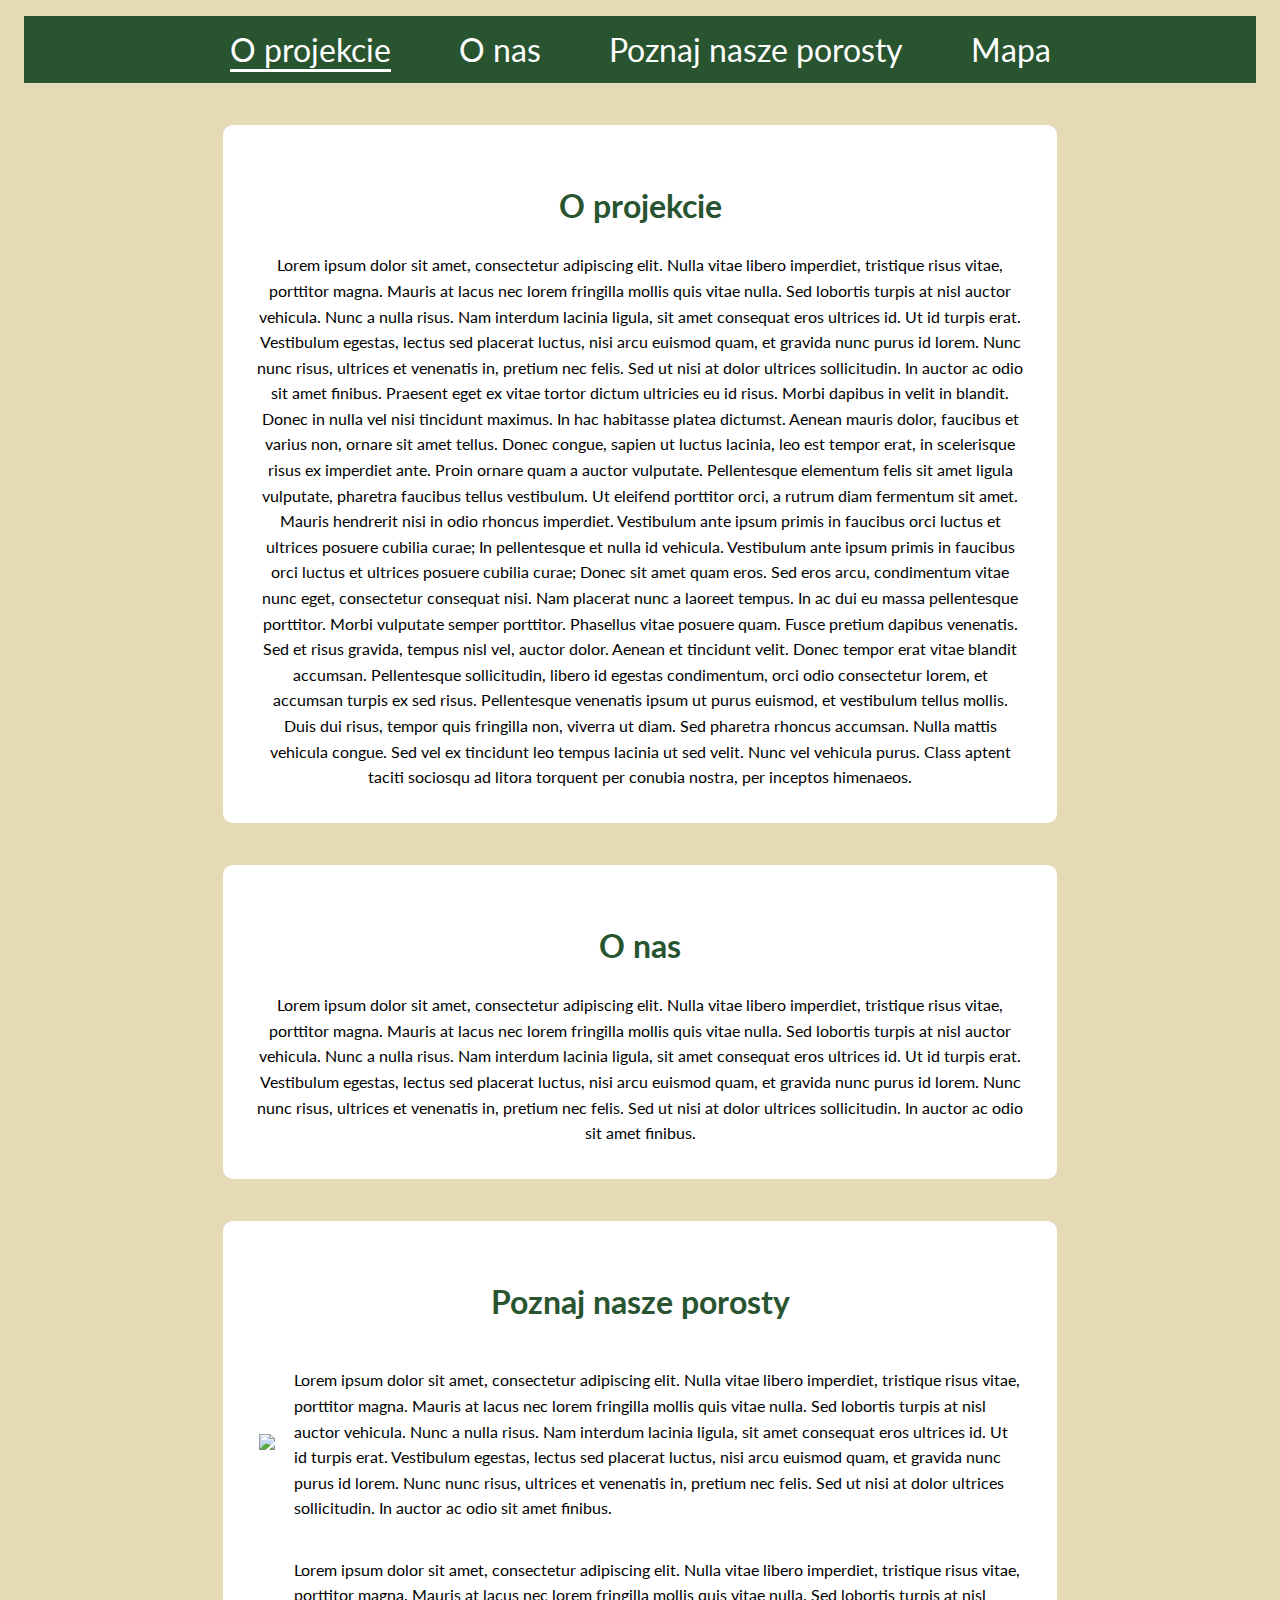
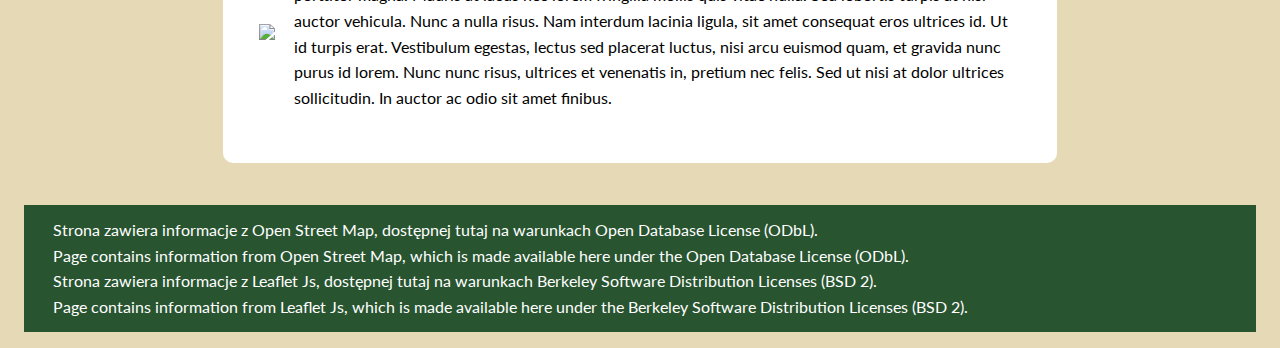
==== Main.html @ b63e8b8b "Merge pull request #4 from pawelelel/mossesToLichens" ====
﻿<!DOCTYPE html>

<html lang="pl" xmlns="http://www.w3.org/1999/xhtml">
<head>
    <meta charset="utf-8" />
    <title>Projekt o porostach</title>
    <link type="text/css" rel="stylesheet" href="Main.css" />
</head>
<body id="html">

<header>
    <a id="projectLink" class="selected" href="#projectTile">O projekcie</a>
    <a id="usLink" href="#usTile">O nas</a>
    <a id="lichensLink" href="#lichensTile">Poznaj nasze porosty</a>
    <a href="Map.html" target="_blank">Mapa</a>
</header>

<button onclick="goToTop()" id="topBtn">^</button>

<div id="content">
    <article>
        <div class="tile" id="projectTile">
            <h1 id="Project">O projekcie</h1>
            Lorem ipsum dolor sit amet, consectetur adipiscing elit. Nulla vitae libero imperdiet, tristique risus vitae, porttitor magna. Mauris at lacus nec lorem fringilla mollis quis vitae nulla. Sed lobortis turpis at nisl auctor vehicula. Nunc a nulla risus. Nam interdum lacinia ligula, sit amet consequat eros ultrices id. Ut id turpis erat. Vestibulum egestas, lectus sed placerat luctus, nisi arcu euismod quam, et gravida nunc purus id lorem. Nunc nunc risus, ultrices et venenatis in, pretium nec felis. Sed ut nisi at dolor ultrices sollicitudin. In auctor ac odio sit amet finibus.
            Praesent eget ex vitae tortor dictum ultricies eu id risus. Morbi dapibus in velit in blandit. Donec in nulla vel nisi tincidunt maximus. In hac habitasse platea dictumst. Aenean mauris dolor, faucibus et varius non, ornare sit amet tellus. Donec congue, sapien ut luctus lacinia, leo est tempor erat, in scelerisque risus ex imperdiet ante. Proin ornare quam a auctor vulputate. Pellentesque elementum felis sit amet ligula vulputate, pharetra faucibus tellus vestibulum. Ut eleifend porttitor orci, a rutrum diam fermentum sit amet. Mauris hendrerit nisi in odio rhoncus imperdiet. Vestibulum ante ipsum primis in faucibus orci luctus et ultrices posuere cubilia curae; In pellentesque et nulla id vehicula. Vestibulum ante ipsum primis in faucibus orci luctus et ultrices posuere cubilia curae; Donec sit amet quam eros. Sed eros arcu, condimentum vitae nunc eget, consectetur consequat nisi. Nam placerat nunc a laoreet tempus.
            In ac dui eu massa pellentesque porttitor. Morbi vulputate semper porttitor. Phasellus vitae posuere quam. Fusce pretium dapibus venenatis. Sed et risus gravida, tempus nisl vel, auctor dolor. Aenean et tincidunt velit. Donec tempor erat vitae blandit accumsan. Pellentesque sollicitudin, libero id egestas condimentum, orci odio consectetur lorem, et accumsan turpis ex sed risus. Pellentesque venenatis ipsum ut purus euismod, et vestibulum tellus mollis. Duis dui risus, tempor quis fringilla non, viverra ut diam. Sed pharetra rhoncus accumsan. Nulla mattis vehicula congue. Sed vel ex tincidunt leo tempus lacinia ut sed velit. Nunc vel vehicula purus. Class aptent taciti sociosqu ad litora torquent per conubia nostra, per inceptos himenaeos.
        </div>

        <div class="tile" id="usTile">
            <h1 id="Us">O nas</h1>
            Lorem ipsum dolor sit amet, consectetur adipiscing elit. Nulla vitae libero imperdiet, tristique risus vitae, porttitor magna. Mauris at lacus nec lorem fringilla mollis quis vitae nulla. Sed lobortis turpis at nisl auctor vehicula. Nunc a nulla risus. Nam interdum lacinia ligula, sit amet consequat eros ultrices id. Ut id turpis erat. Vestibulum egestas, lectus sed placerat luctus, nisi arcu euismod quam, et gravida nunc purus id lorem. Nunc nunc risus, ultrices et venenatis in, pretium nec felis. Sed ut nisi at dolor ultrices sollicitudin. In auctor ac odio sit amet finibus.
        </div>

        <div class="tile" id="lichensTile">

            <h1 id="Lichens">Poznaj nasze porosty</h1>

            <table>
                <tr>
                    <th><img src="ulo.jpg" /></th>
                    <th>
                        <p class="description">
                            Lorem ipsum dolor sit amet, consectetur adipiscing elit. Nulla vitae libero imperdiet, tristique risus vitae, porttitor magna. Mauris at lacus nec lorem fringilla mollis quis vitae nulla. Sed lobortis turpis at nisl auctor vehicula. Nunc a nulla risus. Nam interdum lacinia ligula, sit amet consequat eros ultrices id. Ut id turpis erat. Vestibulum egestas, lectus sed placerat luctus, nisi arcu euismod quam, et gravida nunc purus id lorem. Nunc nunc risus, ultrices et venenatis in, pretium nec felis. Sed ut nisi at dolor ultrices sollicitudin. In auctor ac odio sit amet finibus.
                        </p>
                    </th>
                </tr>
                <tr>
                    <th><img src="stadion.jpg" /></th>
                    <th>
                        <p class="description">
                            Lorem ipsum dolor sit amet, consectetur adipiscing elit. Nulla vitae libero imperdiet, tristique risus vitae, porttitor magna. Mauris at lacus nec lorem fringilla mollis quis vitae nulla. Sed lobortis turpis at nisl auctor vehicula. Nunc a nulla risus. Nam interdum lacinia ligula, sit amet consequat eros ultrices id. Ut id turpis erat. Vestibulum egestas, lectus sed placerat luctus, nisi arcu euismod quam, et gravida nunc purus id lorem. Nunc nunc risus, ultrices et venenatis in, pretium nec felis. Sed ut nisi at dolor ultrices sollicitudin. In auctor ac odio sit amet finibus.
                        </p>
                    </th>
                </tr>
            </table>
        </div>
    </article>
</div>

<footer>
    <a href="https://opendatacommons.org/licenses/odbl/1-0/" target="_blank">Strona zawiera informacje z Open Street Map, dostępnej tutaj na warunkach Open Database License (ODbL).</a><br />
    <a href="https://opendatacommons.org/licenses/odbl/1-0/" target="_blank">Page contains information from Open Street Map, which is made available here under the Open Database License (ODbL).</a><br />
    <a href="https://github.com/Leaflet/Leaflet" target="_blank">Strona zawiera informacje z Leaflet Js, dostępnej tutaj na warunkach Berkeley Software Distribution Licenses (BSD 2).</a><br />
    <a href="https://github.com/Leaflet/Leaflet" target="_blank">Page contains information from Leaflet Js, which is made available here under the Berkeley Software Distribution Licenses (BSD 2).</a>
</footer>

<script src="Main.js"></script>
</body>
</html>
---- Main.css ----
﻿@import url('https://fonts.googleapis.com/css?family=Lato&display=swap');

html, body
{
	font-family: 'Lato';
	background: rgb(229, 217, 182);
	scroll-behavior: smooth;
	line-height: 1.6;
}

header
{
	position: sticky;
	top: 10px;
	background: rgb(40, 84, 48);
	text-align: center;
	padding: 0.5em;
	margin: 1em;
	z-index: 100;
}

a {
	color: white;
	text-decoration: none;
	font-size: 2em;
	margin: 1em;
}

a:hover
{
	color: gainsboro;
}

article {
	margin-top: 5%;
}

h1
{
	color: rgb(40, 84, 48);
	font-size: 2em
}

footer
{
	background-color: rgb(40, 84, 48);
	color: white;
	padding: 1%;
	margin: 1em;
}

footer > a
{
	font-size: 1em;
}

#content {
	padding-left: 17%;
	padding-right: 17%;
}

img {
	width: 100%;
}

.description {
	text-align: left;
	margin-left: 15px;
	font-weight: normal;
}

.tile
{
	text-align: center;
	background: white;
	padding: 4%;
	margin-bottom: 5%;
	border-radius: 10px;
}

.selected {
	border-bottom-style: solid;
}

.anim
{
	animation-name: show;
	animation-duration: 3s;
}

#topBtn
{
	display: none;
	position: fixed;
	bottom: 30px;
	right: 30px;
	background-color: rgb(40, 84, 48);
	padding: 10px 20px 10px 20px;
	text-align: center;
	color: white;
	cursor: pointer;
	border-radius: 10px;
	font-size: 2em;
	border: 1px solid rgb(229, 217, 182);
}

#topBtn:hover
{
	color: gainsboro;
}
/*

@keyframes show
{
	from
	{
		opacity: 0;
	}

	to
	{
		opacity: 1;
	}
}

@keyframes hide
{
	from
	{
		opacity: 1;
	}

	to
	{
		opacity: 0;
	}
}
*/
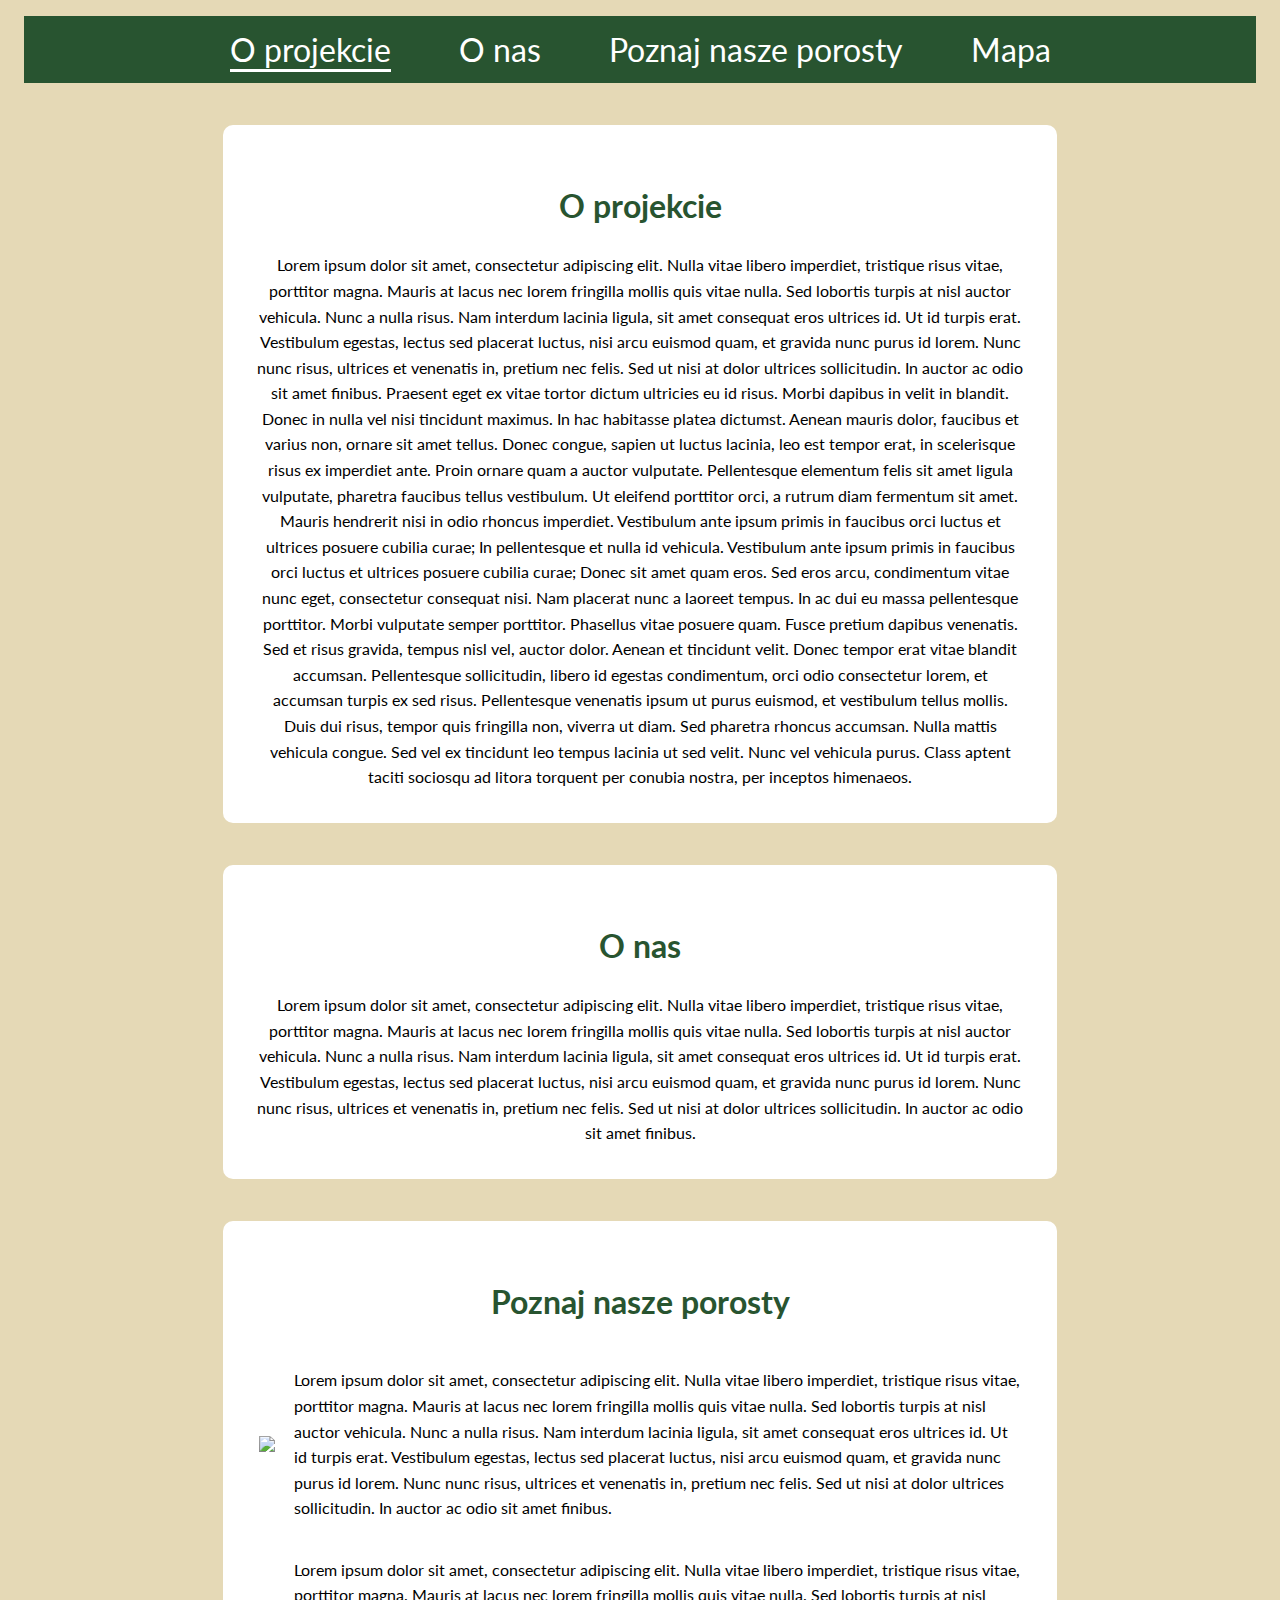
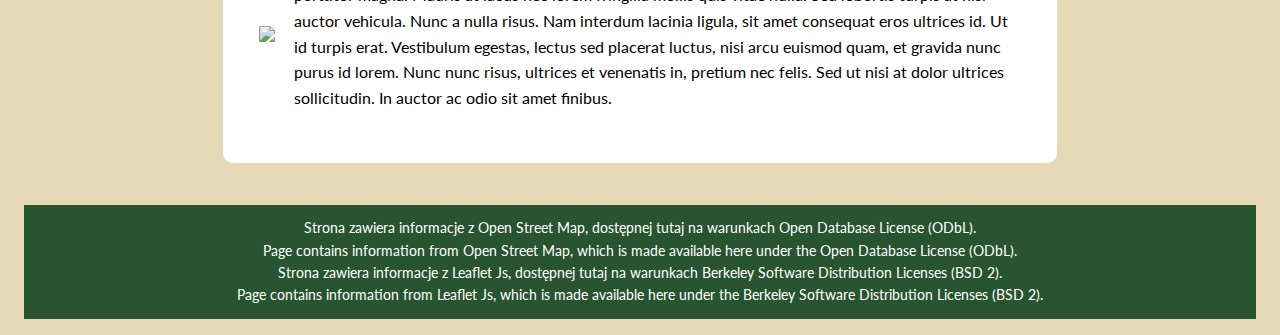
==== commit 1f76b1f5: "Day 3 compleated" ====
--- a/Main.html
+++ b/Main.html
@@ -35,7 +35,27 @@
 
             <h1 id="Lichens">Poznaj nasze porosty</h1>
 
-            <table>
+            <!--
+        <div style="background-color: cadetblue; height: 50%">
+            <div style="float: left; width: 50%; display: inline">
+                <img style="width: 100% " src="ulo.jpg" />
+            </div>
+            <div style="width: 50%; display: inline">
+                <div style="width: 100%" class="description">Lorem ipsum dolor sit amet, consectetur adipiscing elit. Nulla vitae libero imperdiet, tristique risus vitae, porttitor magna. Mauris at lacus nec lorem fringilla mollis quis vitae nulla. Sed lobortis turpis at nisl auctor vehicula. Nunc a nulla risus. Nam interdum lacinia ligula, sit amet consequat eros ultrices id. Ut id turpis erat. Vestibulum egestas, lectus sed placerat luctus, nisi arcu euismod quam, et gravida nunc purus id lorem. Nunc nunc risus, ultrices et venenatis in, pretium nec felis. Sed ut nisi at dolor ultrices sollicitudin. In auctor ac odio sit amet finibus.</div>
+            </div>
+        </div>
+
+        <div style="background-color: greenyellow;">
+            <div style="float: left; width: 50%; display: inline">
+                <div style="width: 100%" class="description">Lorem ipsum dolor sit amet, consectetur adipiscing elit. Nulla vitae libero imperdiet, tristique risus vitae, porttitor magna. Mauris at lacus nec lorem fringilla mollis quis vitae nulla. Sed lobortis turpis at nisl auctor vehicula. Nunc a nulla risus. Nam interdum lacinia ligula, sit amet consequat eros ultrices id. Ut id turpis erat. Vestibulum egestas, lectus sed placerat luctus, nisi arcu euismod quam, et gravida nunc purus id lorem. Nunc nunc risus, ultrices et venenatis in, pretium nec felis. Sed ut nisi at dolor ultrices sollicitudin. In auctor ac odio sit amet finibus.</div>
+            </div>
+            <div style="width: 50%; display: inline">
+                <div style="width: 100%" class="description">Lorem ipsum dolor sit amet, consectetur adipiscing elit. Nulla vitae libero imperdiet, tristique risus vitae, porttitor magna. Mauris at lacus nec lorem fringilla mollis quis vitae nulla. Sed lobortis turpis at nisl auctor vehicula. Nunc a nulla risus. Nam interdum lacinia ligula, sit amet consequat eros ultrices id. Ut id turpis erat. Vestibulum egestas, lectus sed placerat luctus, nisi arcu euismod quam, et gravida nunc purus id lorem. Nunc nunc risus, ultrices et venenatis in, pretium nec felis. Sed ut nisi at dolor ultrices sollicitudin. In auctor ac odio sit amet finibus.</div>
+            </div>
+        </div>
+    -->
+
+            <table id="tableBig">
                 <tr>
                     <th><img src="ulo.jpg" /></th>
                     <th>
@@ -53,17 +73,42 @@
                     </th>
                 </tr>
             </table>
+
+            <table style="display: none" id="tableSmall">
+                <tr>
+                    <th>
+                        <img src="ulo.jpg" />
+                    </th>
+                </tr>
+                <tr>
+                    <th>
+                        <p class="description">
+                            Lorem ipsum dolor sit amet, consectetur adipiscing elit. Nulla vitae libero imperdiet, tristique risus vitae, porttitor magna. Mauris at lacus nec lorem fringilla mollis quis vitae nulla. Sed lobortis turpis at nisl auctor vehicula. Nunc a nulla risus. Nam interdum lacinia ligula, sit amet consequat eros ultrices id. Ut id turpis erat. Vestibulum egestas, lectus sed placerat luctus, nisi arcu euismod quam, et gravida nunc purus id lorem. Nunc nunc risus, ultrices et venenatis in, pretium nec felis. Sed ut nisi at dolor ultrices sollicitudin. In auctor ac odio sit amet finibus.
+                        </p>
+                    </th>
+                </tr>
+                <tr>
+                    <th><img src="stadion.jpg" /></th>
+                </tr>
+                <tr>
+                    <th>
+                        <p class="description">
+                            Lorem ipsum dolor sit amet, consectetur adipiscing elit. Nulla vitae libero imperdiet, tristique risus vitae, porttitor magna. Mauris at lacus nec lorem fringilla mollis quis vitae nulla. Sed lobortis turpis at nisl auctor vehicula. Nunc a nulla risus. Nam interdum lacinia ligula, sit amet consequat eros ultrices id. Ut id turpis erat. Vestibulum egestas, lectus sed placerat luctus, nisi arcu euismod quam, et gravida nunc purus id lorem. Nunc nunc risus, ultrices et venenatis in, pretium nec felis. Sed ut nisi at dolor ultrices sollicitudin. In auctor ac odio sit amet finibus.
+                        </p>
+                    </th>
+                </tr>
+            </table>
         </div>
-    </article>
-</div>
+        </article>
+    </div>
 
-<footer>
-    <a href="https://opendatacommons.org/licenses/odbl/1-0/" target="_blank">Strona zawiera informacje z Open Street Map, dostępnej tutaj na warunkach Open Database License (ODbL).</a><br />
-    <a href="https://opendatacommons.org/licenses/odbl/1-0/" target="_blank">Page contains information from Open Street Map, which is made available here under the Open Database License (ODbL).</a><br />
-    <a href="https://github.com/Leaflet/Leaflet" target="_blank">Strona zawiera informacje z Leaflet Js, dostępnej tutaj na warunkach Berkeley Software Distribution Licenses (BSD 2).</a><br />
-    <a href="https://github.com/Leaflet/Leaflet" target="_blank">Page contains information from Leaflet Js, which is made available here under the Berkeley Software Distribution Licenses (BSD 2).</a>
-</footer>
+    <footer>
+        <p><a href="https://opendatacommons.org/licenses/odbl/1-0/" target="_blank">Strona zawiera informacje z Open Street Map, dostępnej tutaj na warunkach Open Database License (ODbL).</a></p>
+        <p><a href="https://opendatacommons.org/licenses/odbl/1-0/" target="_blank">Page contains information from Open Street Map, which is made available here under the Open Database License (ODbL).</a></p>
+        <p><a href="https://github.com/Leaflet/Leaflet" target="_blank">Strona zawiera informacje z Leaflet Js, dostępnej tutaj na warunkach Berkeley Software Distribution Licenses (BSD 2).</a></p>
+        <p><a href="https://github.com/Leaflet/Leaflet" target="_blank">Page contains information from Leaflet Js, which is made available here under the Berkeley Software Distribution Licenses (BSD 2).</a></p>
+    </footer>
 
-<script src="Main.js"></script>
-</body>
-</html>
+    <script src="Main.js"></script>
+    </body>
+    </html>
--- a/Main.css
+++ b/Main.css
@@ -43,15 +43,17 @@
 
 footer
 {
+	text-align: center;
 	background-color: rgb(40, 84, 48);
 	color: white;
 	padding: 1%;
 	margin: 1em;
 }
 
-footer > a
+footer > p
 {
-	font-size: 1em;
+	font-size: 7px;
+	margin: 0;
 }
 
 #content {
@@ -60,6 +62,7 @@
 }
 
 img {
+	float: left;
 	width: 100%;
 }
 
@@ -108,31 +111,8 @@
 {
 	color: gainsboro;
 }
-/*
 
-@keyframes show
+@media only screen and (max-width: 1000px)
 {
-	from
-	{
-		opacity: 0;
-	}
-
-	to
-	{
-		opacity: 1;
-	}
+	
 }
-
-@keyframes hide
-{
-	from
-	{
-		opacity: 1;
-	}
-
-	to
-	{
-		opacity: 0;
-	}
-}
-*/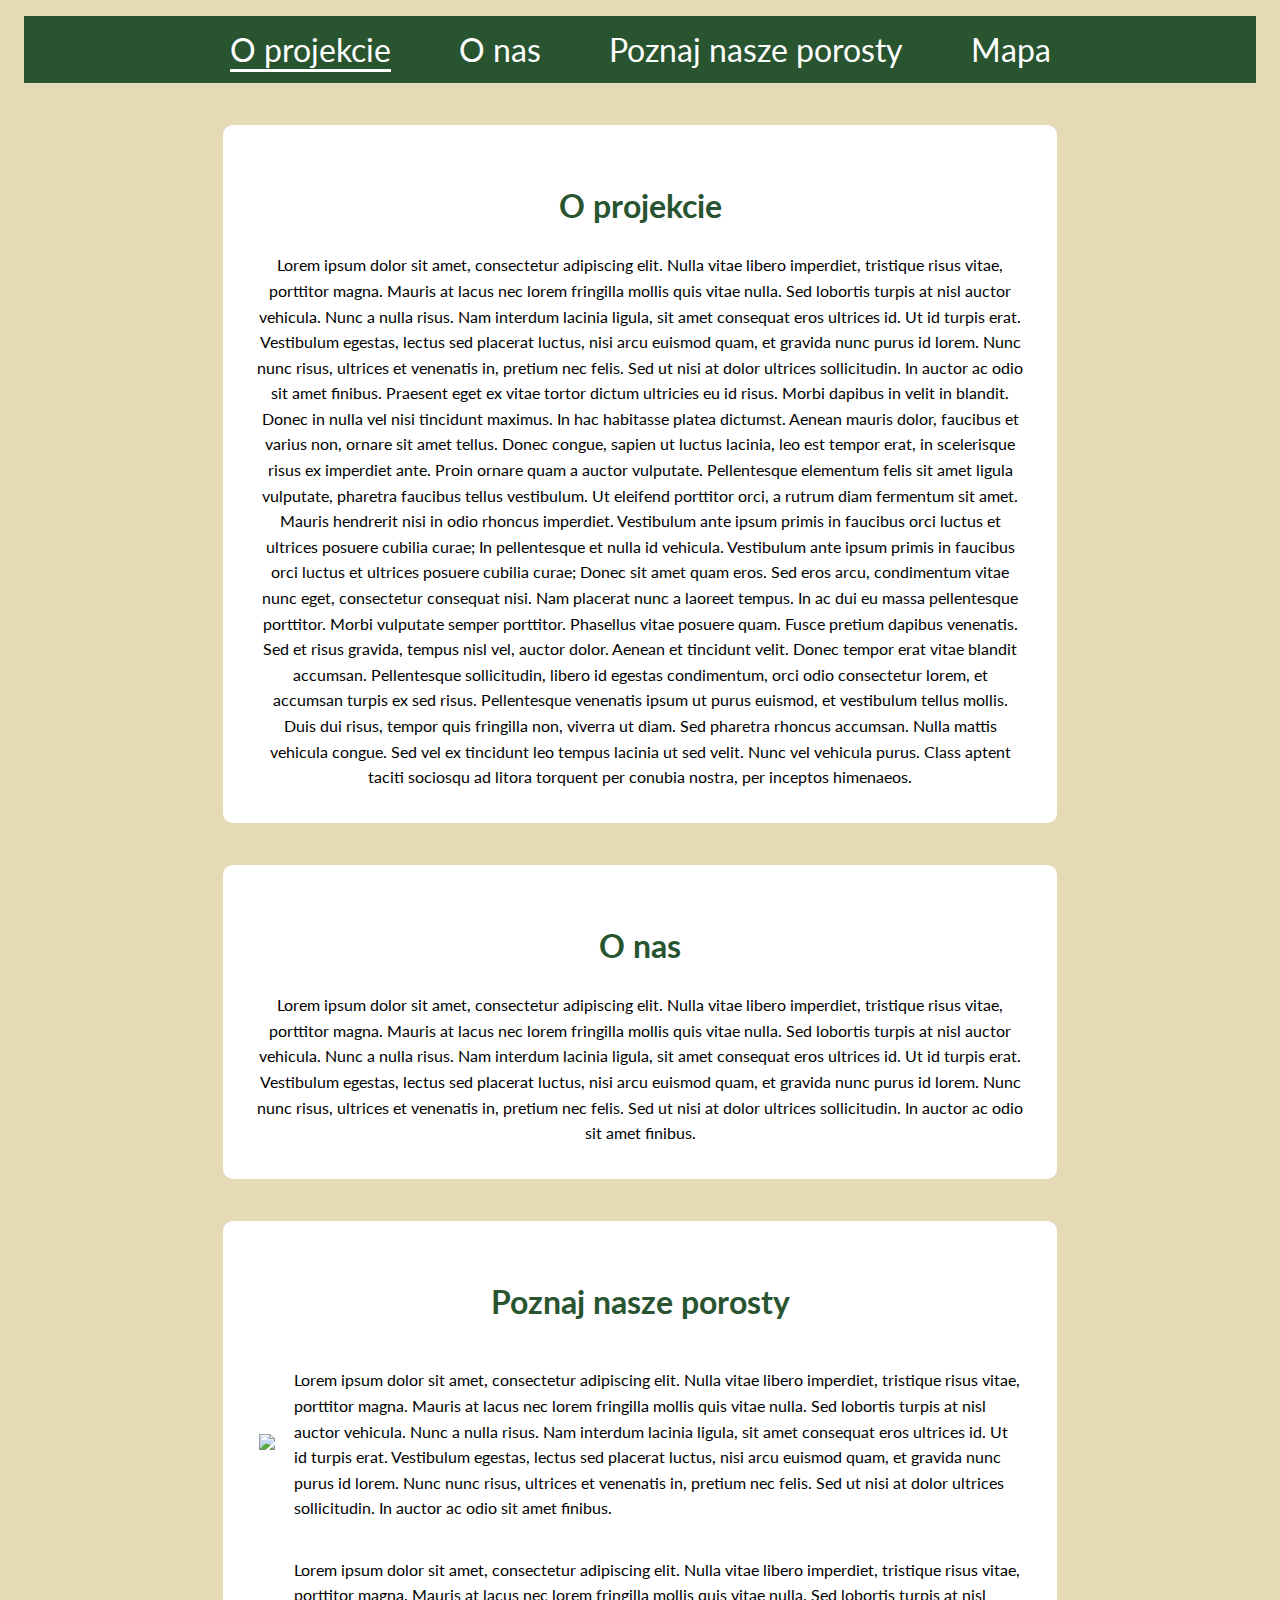
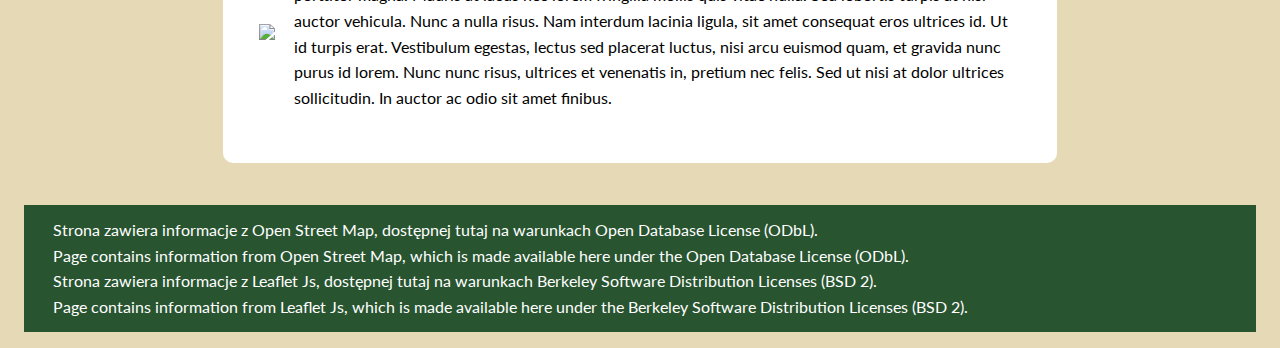
==== commit 020a55e3: "Revert "Day 3 compleated"" ====
--- a/Main.html
+++ b/Main.html
@@ -35,27 +35,7 @@
 
             <h1 id="Lichens">Poznaj nasze porosty</h1>
 
-            <!--
-        <div style="background-color: cadetblue; height: 50%">
-            <div style="float: left; width: 50%; display: inline">
-                <img style="width: 100% " src="ulo.jpg" />
-            </div>
-            <div style="width: 50%; display: inline">
-                <div style="width: 100%" class="description">Lorem ipsum dolor sit amet, consectetur adipiscing elit. Nulla vitae libero imperdiet, tristique risus vitae, porttitor magna. Mauris at lacus nec lorem fringilla mollis quis vitae nulla. Sed lobortis turpis at nisl auctor vehicula. Nunc a nulla risus. Nam interdum lacinia ligula, sit amet consequat eros ultrices id. Ut id turpis erat. Vestibulum egestas, lectus sed placerat luctus, nisi arcu euismod quam, et gravida nunc purus id lorem. Nunc nunc risus, ultrices et venenatis in, pretium nec felis. Sed ut nisi at dolor ultrices sollicitudin. In auctor ac odio sit amet finibus.</div>
-            </div>
-        </div>
-
-        <div style="background-color: greenyellow;">
-            <div style="float: left; width: 50%; display: inline">
-                <div style="width: 100%" class="description">Lorem ipsum dolor sit amet, consectetur adipiscing elit. Nulla vitae libero imperdiet, tristique risus vitae, porttitor magna. Mauris at lacus nec lorem fringilla mollis quis vitae nulla. Sed lobortis turpis at nisl auctor vehicula. Nunc a nulla risus. Nam interdum lacinia ligula, sit amet consequat eros ultrices id. Ut id turpis erat. Vestibulum egestas, lectus sed placerat luctus, nisi arcu euismod quam, et gravida nunc purus id lorem. Nunc nunc risus, ultrices et venenatis in, pretium nec felis. Sed ut nisi at dolor ultrices sollicitudin. In auctor ac odio sit amet finibus.</div>
-            </div>
-            <div style="width: 50%; display: inline">
-                <div style="width: 100%" class="description">Lorem ipsum dolor sit amet, consectetur adipiscing elit. Nulla vitae libero imperdiet, tristique risus vitae, porttitor magna. Mauris at lacus nec lorem fringilla mollis quis vitae nulla. Sed lobortis turpis at nisl auctor vehicula. Nunc a nulla risus. Nam interdum lacinia ligula, sit amet consequat eros ultrices id. Ut id turpis erat. Vestibulum egestas, lectus sed placerat luctus, nisi arcu euismod quam, et gravida nunc purus id lorem. Nunc nunc risus, ultrices et venenatis in, pretium nec felis. Sed ut nisi at dolor ultrices sollicitudin. In auctor ac odio sit amet finibus.</div>
-            </div>
-        </div>
-    -->
-
-            <table id="tableBig">
+            <table>
                 <tr>
                     <th><img src="ulo.jpg" /></th>
                     <th>
@@ -73,42 +53,17 @@
                     </th>
                 </tr>
             </table>
+        </div>
+    </article>
+</div>
 
-            <table style="display: none" id="tableSmall">
-                <tr>
-                    <th>
-                        <img src="ulo.jpg" />
-                    </th>
-                </tr>
-                <tr>
-                    <th>
-                        <p class="description">
-                            Lorem ipsum dolor sit amet, consectetur adipiscing elit. Nulla vitae libero imperdiet, tristique risus vitae, porttitor magna. Mauris at lacus nec lorem fringilla mollis quis vitae nulla. Sed lobortis turpis at nisl auctor vehicula. Nunc a nulla risus. Nam interdum lacinia ligula, sit amet consequat eros ultrices id. Ut id turpis erat. Vestibulum egestas, lectus sed placerat luctus, nisi arcu euismod quam, et gravida nunc purus id lorem. Nunc nunc risus, ultrices et venenatis in, pretium nec felis. Sed ut nisi at dolor ultrices sollicitudin. In auctor ac odio sit amet finibus.
-                        </p>
-                    </th>
-                </tr>
-                <tr>
-                    <th><img src="stadion.jpg" /></th>
-                </tr>
-                <tr>
-                    <th>
-                        <p class="description">
-                            Lorem ipsum dolor sit amet, consectetur adipiscing elit. Nulla vitae libero imperdiet, tristique risus vitae, porttitor magna. Mauris at lacus nec lorem fringilla mollis quis vitae nulla. Sed lobortis turpis at nisl auctor vehicula. Nunc a nulla risus. Nam interdum lacinia ligula, sit amet consequat eros ultrices id. Ut id turpis erat. Vestibulum egestas, lectus sed placerat luctus, nisi arcu euismod quam, et gravida nunc purus id lorem. Nunc nunc risus, ultrices et venenatis in, pretium nec felis. Sed ut nisi at dolor ultrices sollicitudin. In auctor ac odio sit amet finibus.
-                        </p>
-                    </th>
-                </tr>
-            </table>
-        </div>
-        </article>
-    </div>
+<footer>
+    <a href="https://opendatacommons.org/licenses/odbl/1-0/" target="_blank">Strona zawiera informacje z Open Street Map, dostępnej tutaj na warunkach Open Database License (ODbL).</a><br />
+    <a href="https://opendatacommons.org/licenses/odbl/1-0/" target="_blank">Page contains information from Open Street Map, which is made available here under the Open Database License (ODbL).</a><br />
+    <a href="https://github.com/Leaflet/Leaflet" target="_blank">Strona zawiera informacje z Leaflet Js, dostępnej tutaj na warunkach Berkeley Software Distribution Licenses (BSD 2).</a><br />
+    <a href="https://github.com/Leaflet/Leaflet" target="_blank">Page contains information from Leaflet Js, which is made available here under the Berkeley Software Distribution Licenses (BSD 2).</a>
+</footer>
 
-    <footer>
-        <p><a href="https://opendatacommons.org/licenses/odbl/1-0/" target="_blank">Strona zawiera informacje z Open Street Map, dostępnej tutaj na warunkach Open Database License (ODbL).</a></p>
-        <p><a href="https://opendatacommons.org/licenses/odbl/1-0/" target="_blank">Page contains information from Open Street Map, which is made available here under the Open Database License (ODbL).</a></p>
-        <p><a href="https://github.com/Leaflet/Leaflet" target="_blank">Strona zawiera informacje z Leaflet Js, dostępnej tutaj na warunkach Berkeley Software Distribution Licenses (BSD 2).</a></p>
-        <p><a href="https://github.com/Leaflet/Leaflet" target="_blank">Page contains information from Leaflet Js, which is made available here under the Berkeley Software Distribution Licenses (BSD 2).</a></p>
-    </footer>
-
-    <script src="Main.js"></script>
-    </body>
-    </html>
+<script src="Main.js"></script>
+</body>
+</html>
--- a/Main.css
+++ b/Main.css
@@ -43,17 +43,15 @@
 
 footer
 {
-	text-align: center;
 	background-color: rgb(40, 84, 48);
 	color: white;
 	padding: 1%;
 	margin: 1em;
 }
 
-footer > p
+footer > a
 {
-	font-size: 7px;
-	margin: 0;
+	font-size: 1em;
 }
 
 #content {
@@ -62,7 +60,6 @@
 }
 
 img {
-	float: left;
 	width: 100%;
 }
 
@@ -111,8 +108,31 @@
 {
 	color: gainsboro;
 }
+/*
 
-@media only screen and (max-width: 1000px)
+@keyframes show
 {
-	
+	from
+	{
+		opacity: 0;
+	}
+
+	to
+	{
+		opacity: 1;
+	}
 }
+
+@keyframes hide
+{
+	from
+	{
+		opacity: 1;
+	}
+
+	to
+	{
+		opacity: 0;
+	}
+}
+*/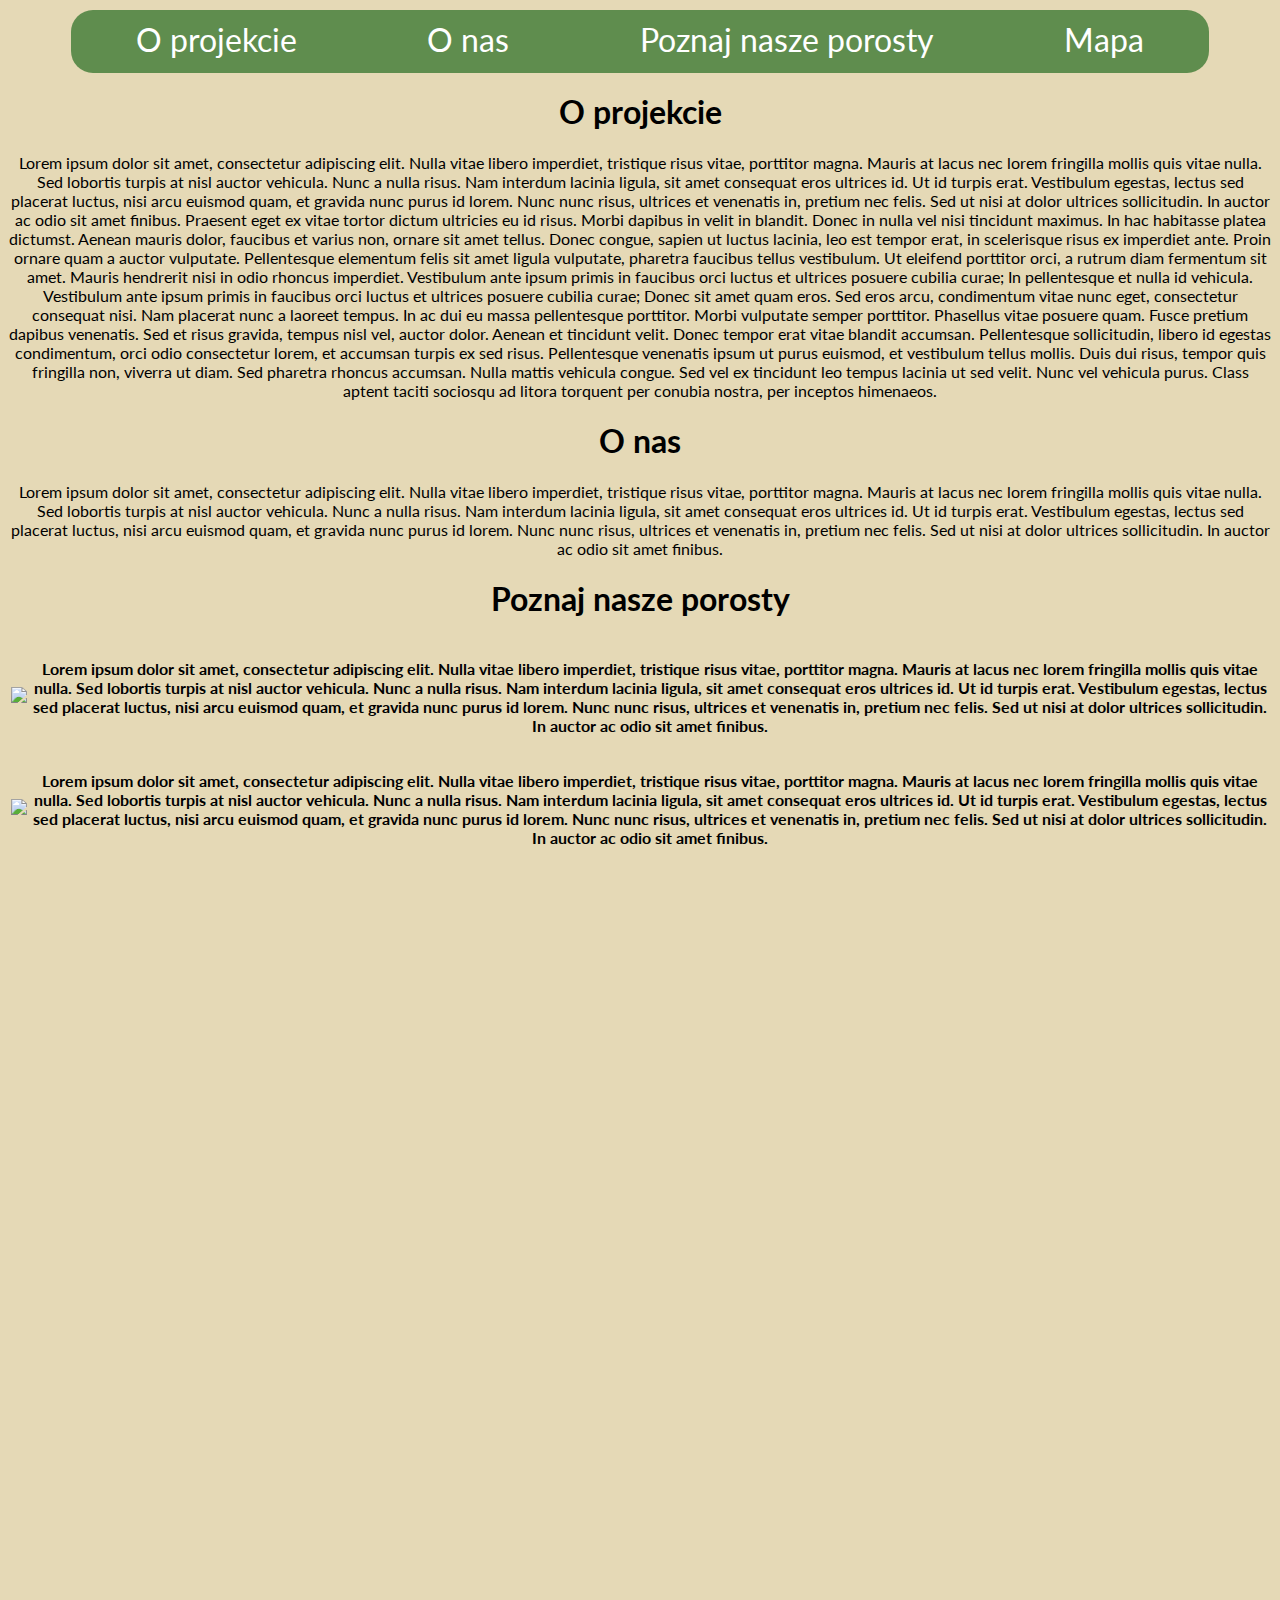
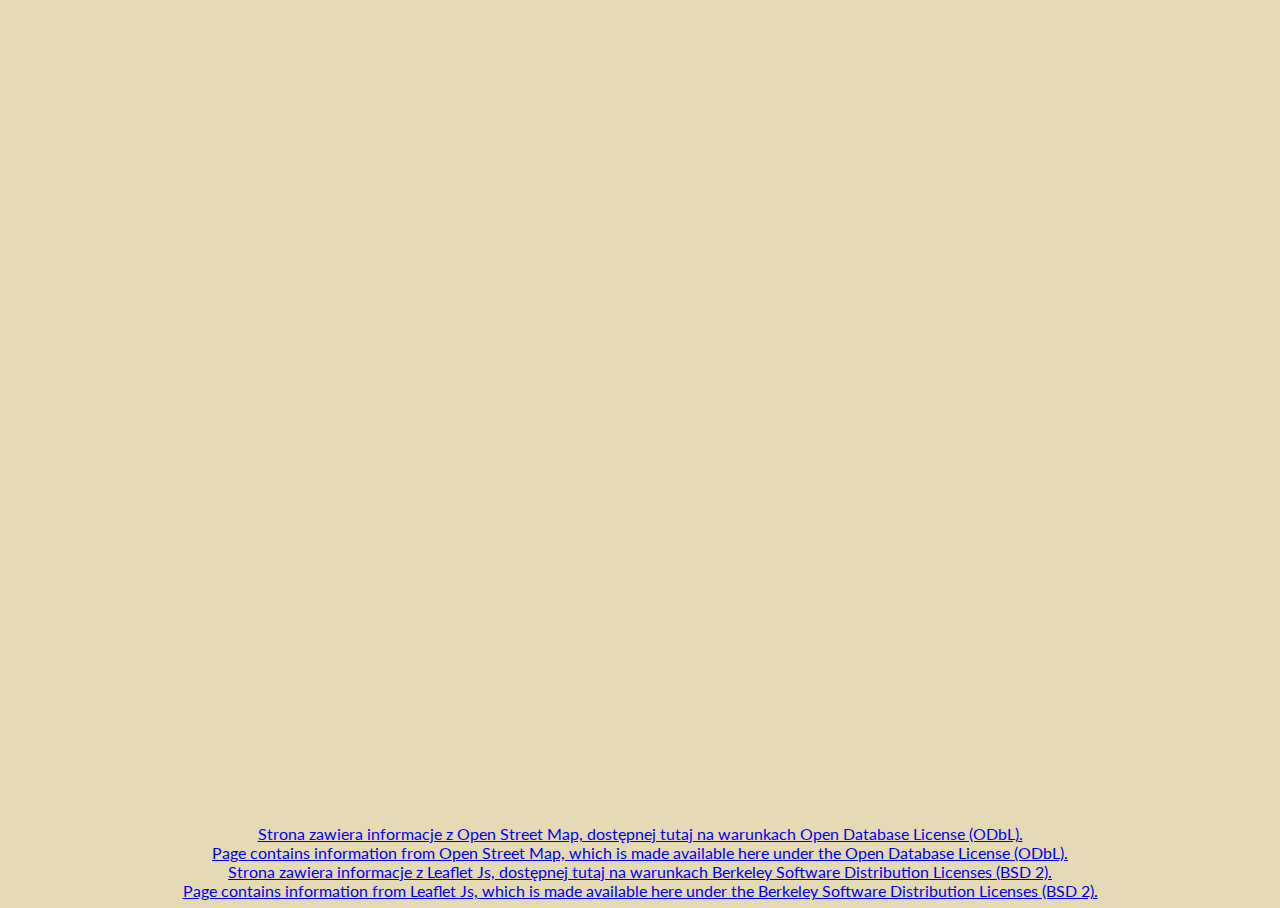
==== commit 3b78c09d: "header + go up" ====
--- a/Main.html
+++ b/Main.html
@@ -3,8 +3,8 @@
 <html lang="pl" xmlns="http://www.w3.org/1999/xhtml">
 <head>
     <meta charset="utf-8" />
-    <title>Projekt o porostach</title>
-    <link type="text/css" rel="stylesheet" href="Main.css" />
+    <title>Porosty</title>
+    <link type="text/css" rel="stylesheet" href="css/Main.css" />
 </head>
 <body id="html">
 
@@ -15,7 +15,7 @@
     <a href="Map.html" target="_blank">Mapa</a>
 </header>
 
-<button onclick="goToTop()" id="topBtn">^</button>
+<button onclick="goToTop()" id="topBtn"><div>&UpArrow;</div></button>
 
 <div id="content">
     <article>
@@ -55,6 +55,88 @@
             </table>
         </div>
     </article>
+    <br>
+    <br>
+    <br>
+    <br>
+    <br>
+    <br>
+    <br>
+    <br>
+    <br>
+    <br>
+    <br>
+    <br>
+    <br>
+    <br>
+    <br>
+    <br>
+    <br>
+    <br>
+    <br>
+    <br>
+    <br>
+    <br>
+    <br>
+    <br>
+    <br>
+    <br>
+    <br>
+    <br>
+    <br>
+    <br>
+    <br>
+    <br>
+    <br>
+    <br>
+    <br>
+    <br>
+    <br>
+    <br>
+    <br>
+    <br>
+    <br>
+    <br>
+    <br>
+    <br>
+    <br>
+    <br>
+    <br>
+    <br>
+    <br>
+    <br>
+    <br>
+    <br>
+    <br>
+    <br>
+    <br>
+    <br>
+    <br>
+    <br>
+    <br>
+    <br>
+    <br>
+    <br>
+    <br>
+    <br>
+    <br>
+    <br>
+    <br>
+    <br>
+    <br>
+    <br>
+    <br>
+    <br>
+    <br>
+    <br>
+    <br>
+    <br>
+    <br>
+    <br>
+    <br>
+    <br>
+    <br>
+    <br>
 </div>
 
 <footer>
@@ -64,6 +146,6 @@
     <a href="https://github.com/Leaflet/Leaflet" target="_blank">Page contains information from Leaflet Js, which is made available here under the Berkeley Software Distribution Licenses (BSD 2).</a>
 </footer>
 
-<script src="Main.js"></script>
+<script src="js/Main.js"></script>
 </body>
 </html>
--- a/css/Main.css
+++ b/css/Main.css
@@ -0,0 +1,162 @@
+@import url('https://fonts.googleapis.com/css?family=Lato&display=swap');
+
+html, body
+{
+	font-family: 'Lato';
+	background: rgb(229, 217, 182);
+	scroll-behavior: smooth;
+	text-align: center;
+}
+
+header
+{
+	position: sticky;
+	top: 10px;
+	margin: auto;
+	background: #5F8D4E;
+	width: calc(100% * 0.9);
+	z-index: 100;
+	border-radius: 22px;
+	display: flex;
+	justify-content: space-around;
+	padding-top: 0.75em;
+	padding-bottom: 0.75em;
+}
+
+header a {
+	color: white;
+	text-decoration: none;
+	font-size: 2em;
+}
+
+header a:hover
+{
+	color: #E5D9B6;
+	transform: translateY(-8px);
+	transition-duration: 0.5s;
+}
+
+header a:not(:hover)
+{
+	transform: translateY(-2px);
+	transition-duration: 0.5s;
+}
+
+#topBtn
+{
+	display: none;
+	position: fixed;
+	bottom: 30px;
+	right: calc(100% * 0.055);
+	width: 2em;
+	height: 2em;
+	background-color: #5F8D4E;
+	color: white;
+	cursor: pointer;
+	border-radius: 22px;
+	font-size: 2em;
+	border: 1px solid #E5D9B6;
+}
+
+#topBtn:hover div
+{
+	color: #E5D9B6;
+	transform: translateY(-10px);
+	transition-duration: 0.5s;
+}
+
+#topBtn:not(:hover) div
+{
+	transform: translateY(-3px);
+	transition-duration: 0.5s;
+}
+
+/*
+article {
+	margin-top: 5%;
+}
+
+h1
+{
+	color: rgb(40, 84, 48);
+	font-size: 2em
+}
+
+footer
+{
+	background-color: rgb(40, 84, 48);
+	color: white;
+	padding: 1%;
+	margin: 1em;
+}
+
+footer > a
+{
+	font-size: 1em;
+}
+
+#content {
+	padding-left: 17%;
+	padding-right: 17%;
+}
+
+img {
+	width: 100%;
+}
+
+.description {
+	text-align: left;
+	margin-left: 15px;
+	font-weight: normal;
+}
+
+.tile
+{
+	text-align: center;
+	background: white;
+	padding: 4%;
+	margin-bottom: 5%;
+	border-radius: 10px;
+}
+
+.selected {
+	border-bottom-style: solid;
+}
+
+.anim
+{
+	animation-name: show;
+	animation-duration: 3s;
+}
+
+
+*/
+
+/*
+
+@keyframes show
+{
+	from
+	{
+		opacity: 0;
+	}
+
+	to
+	{
+		opacity: 1;
+	}
+}
+
+@keyframes hide
+{
+	from
+	{
+		opacity: 1;
+	}
+
+	to
+	{
+		opacity: 0;
+	}
+}
+*/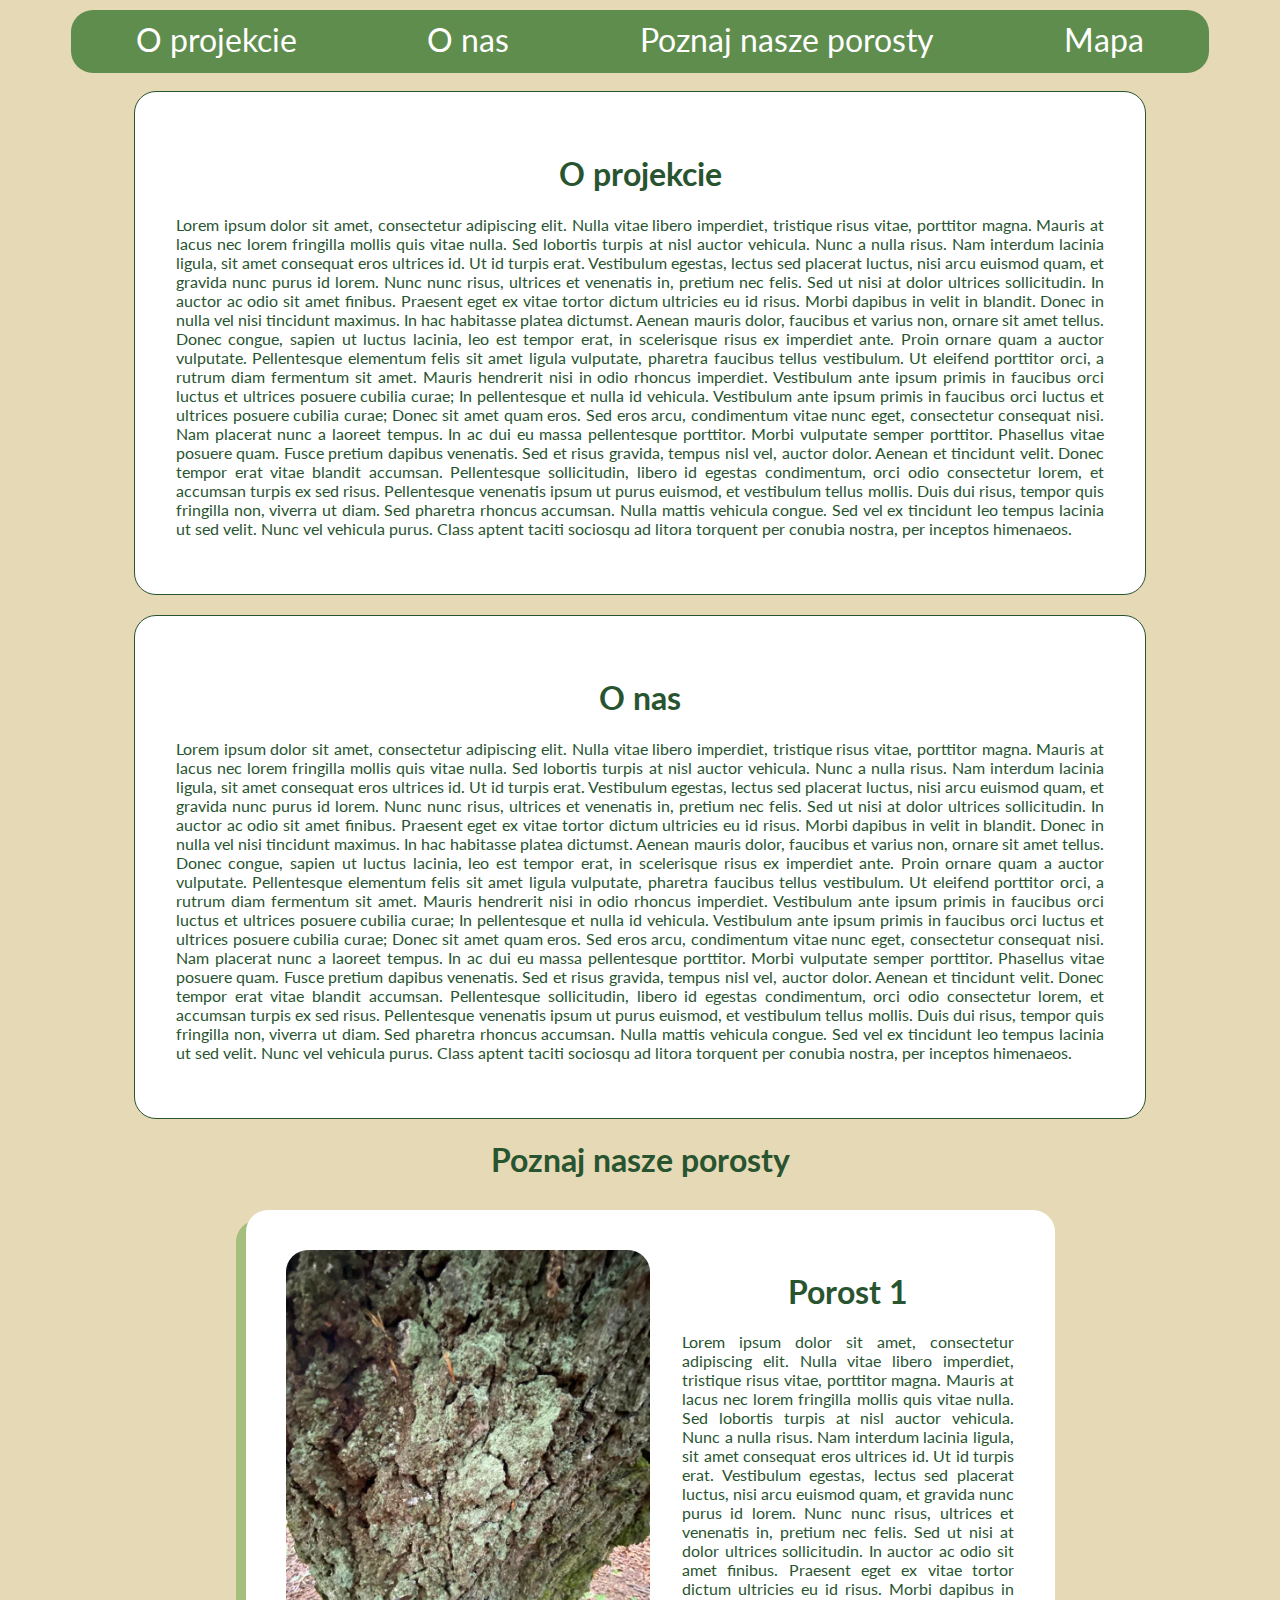
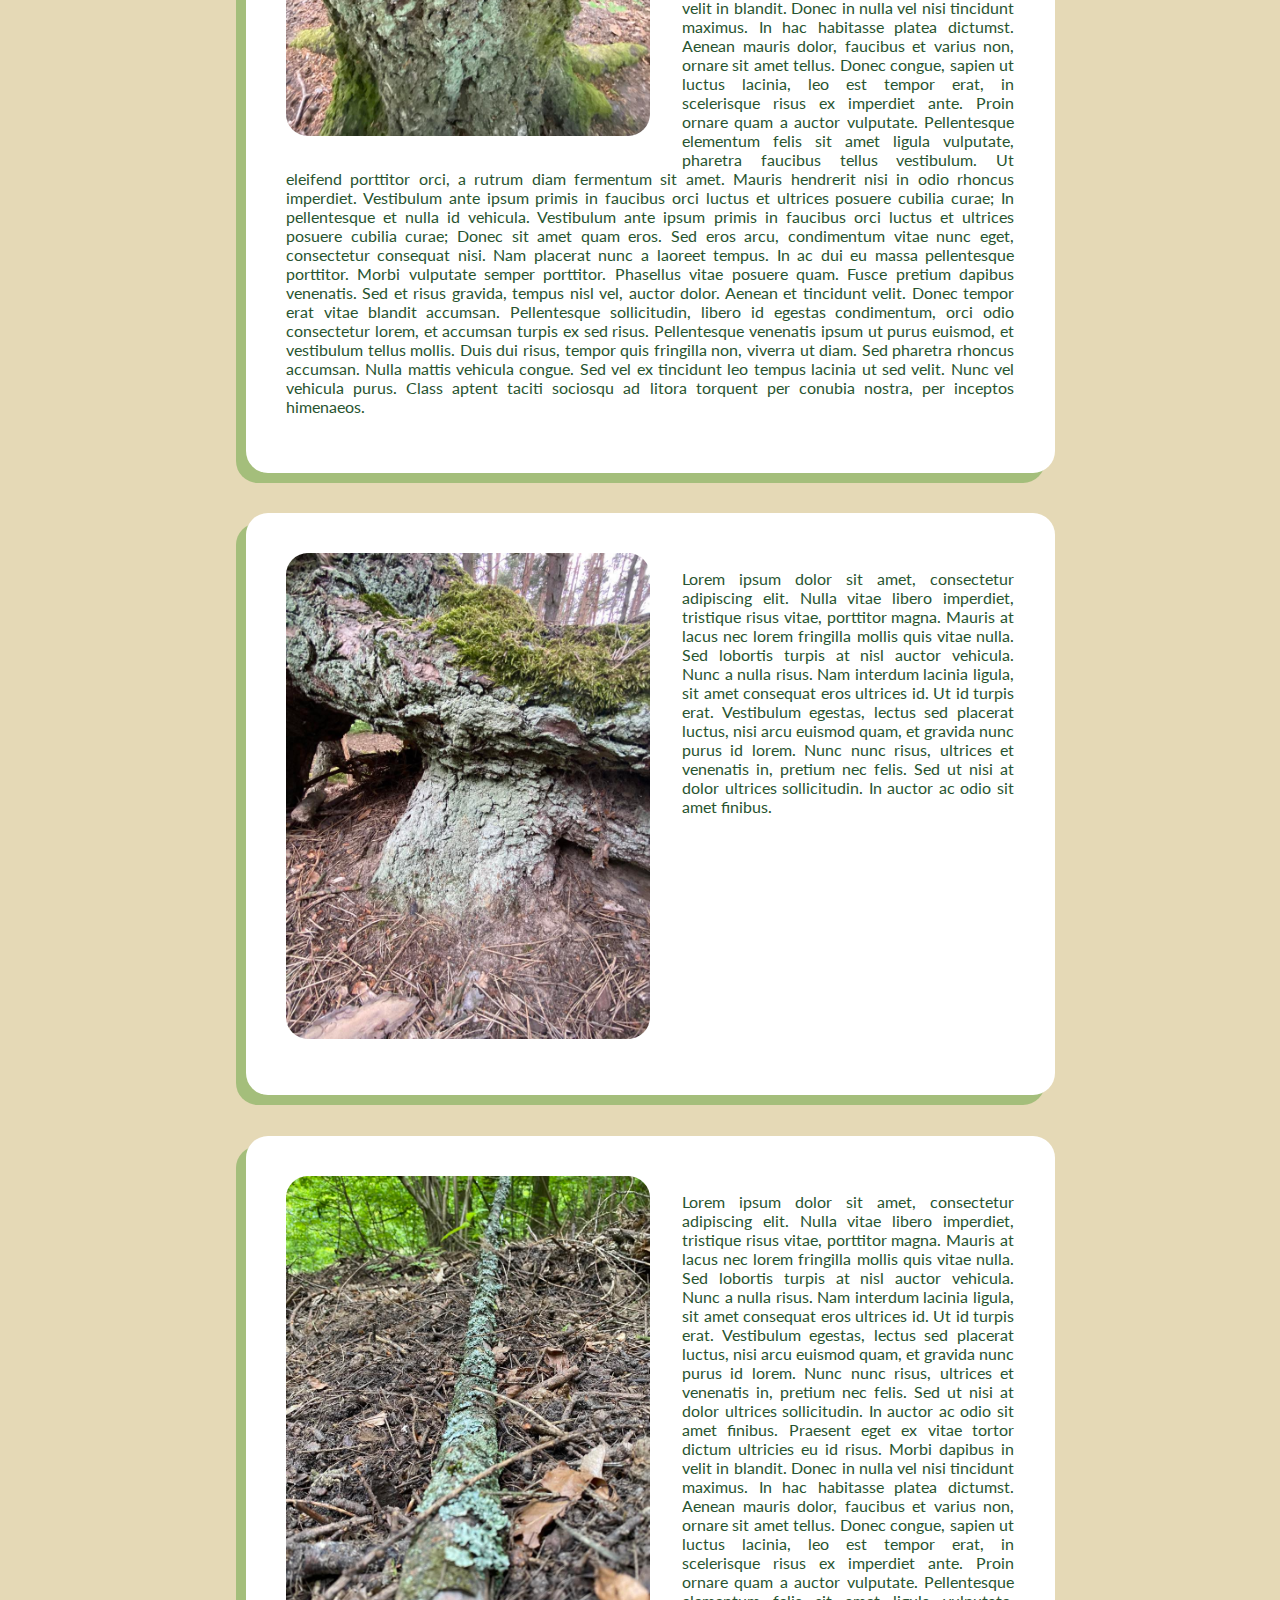
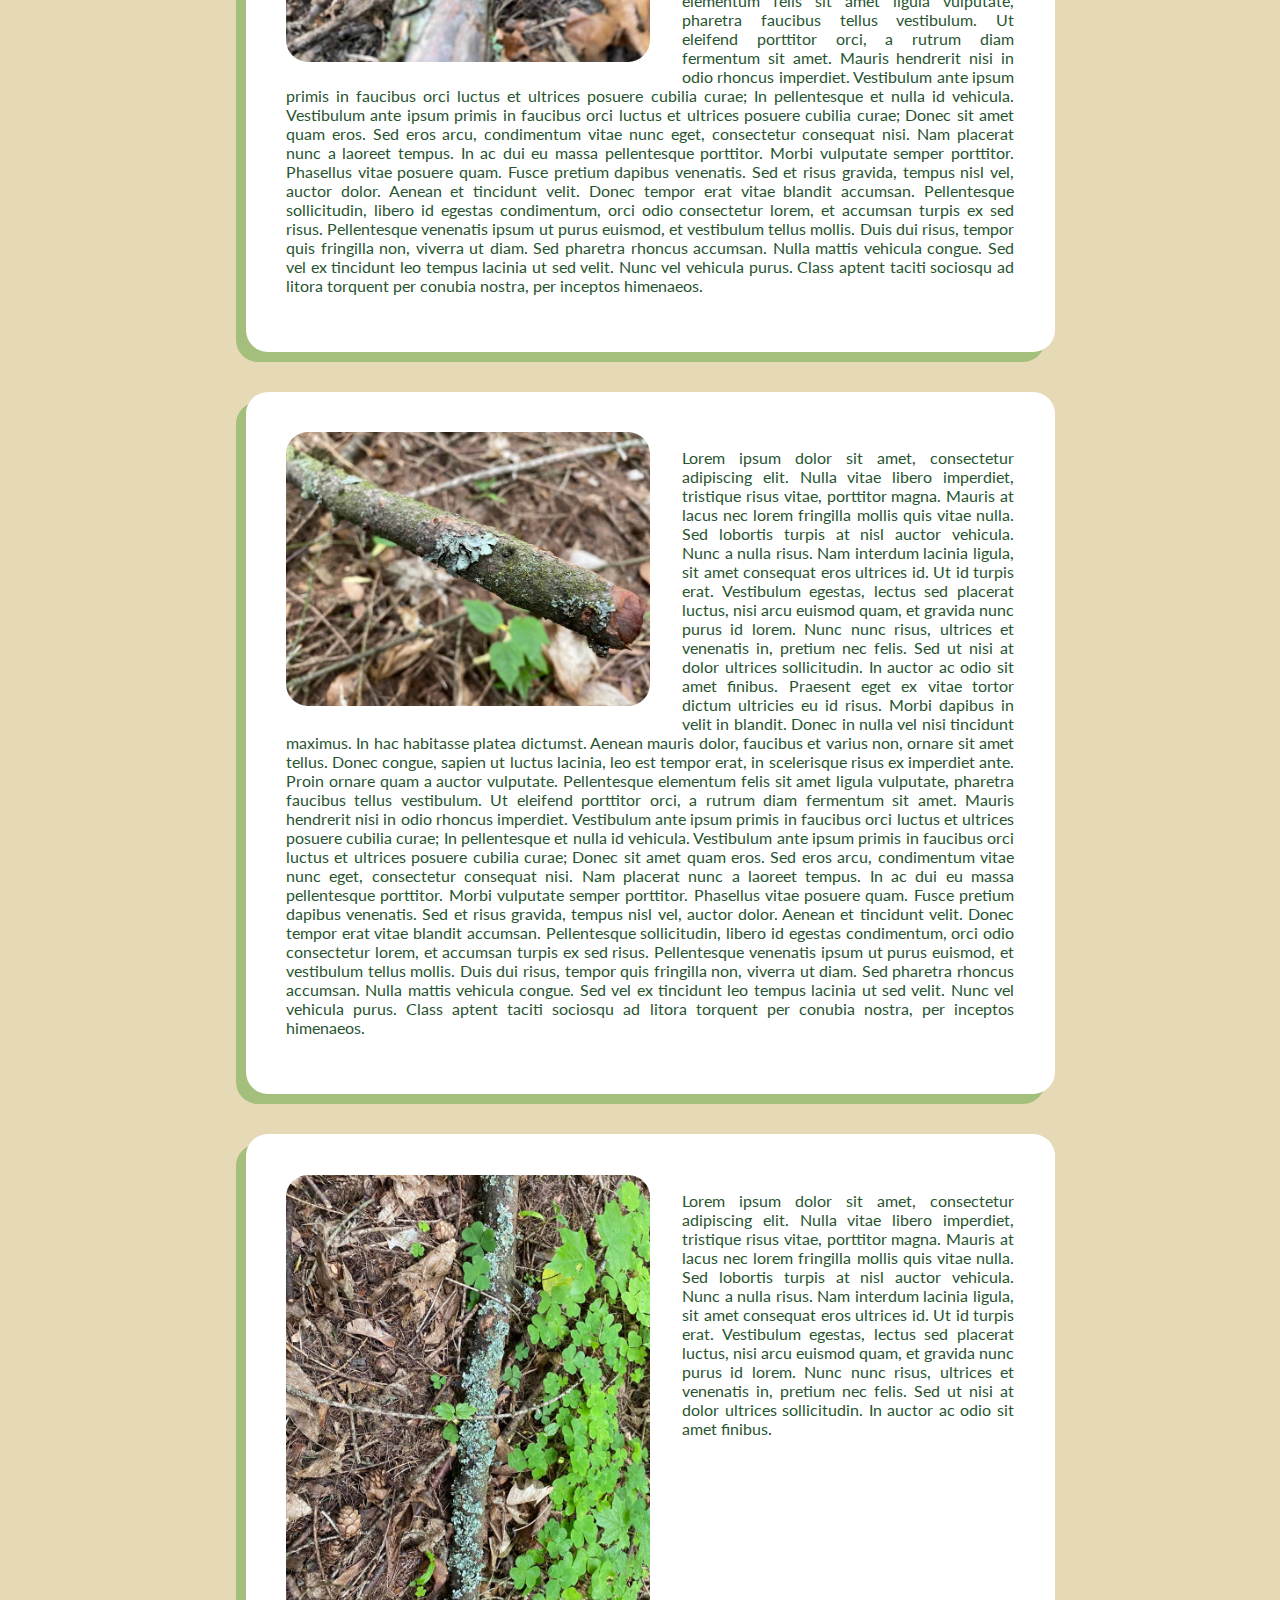
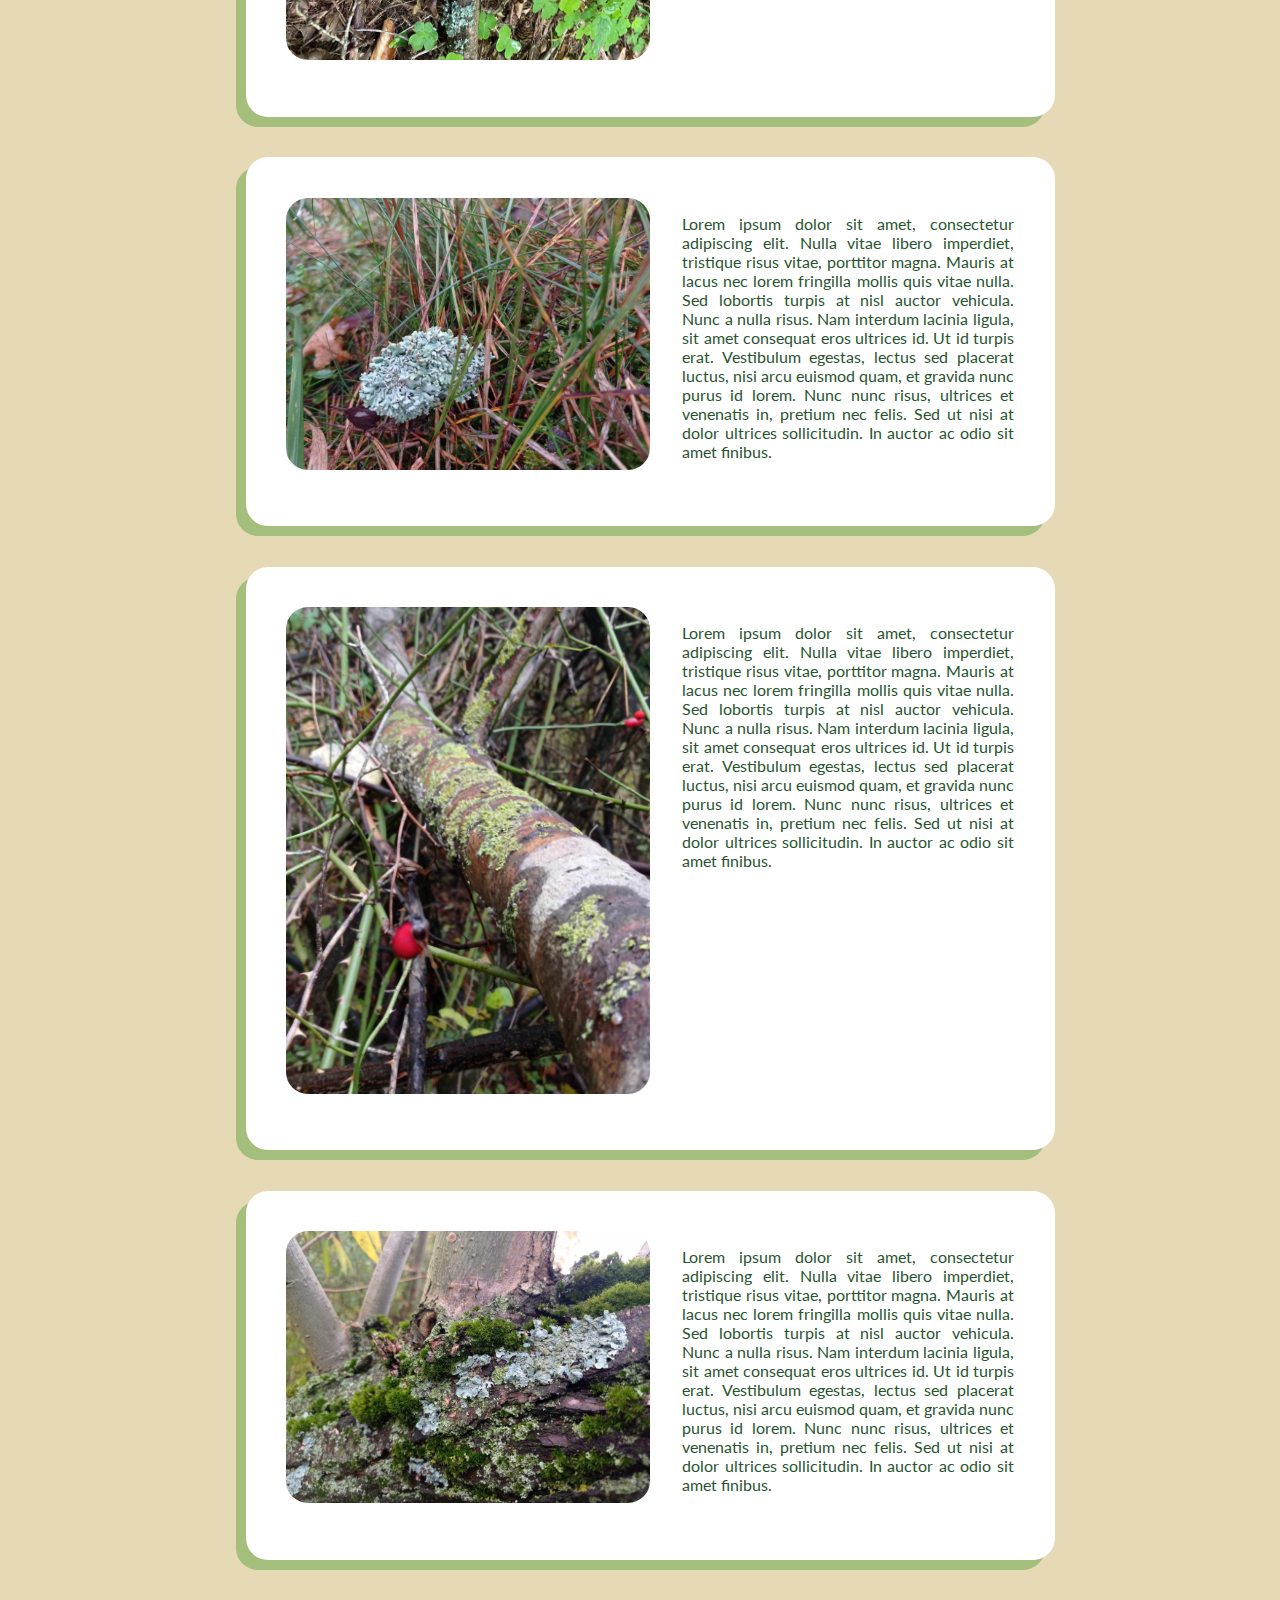
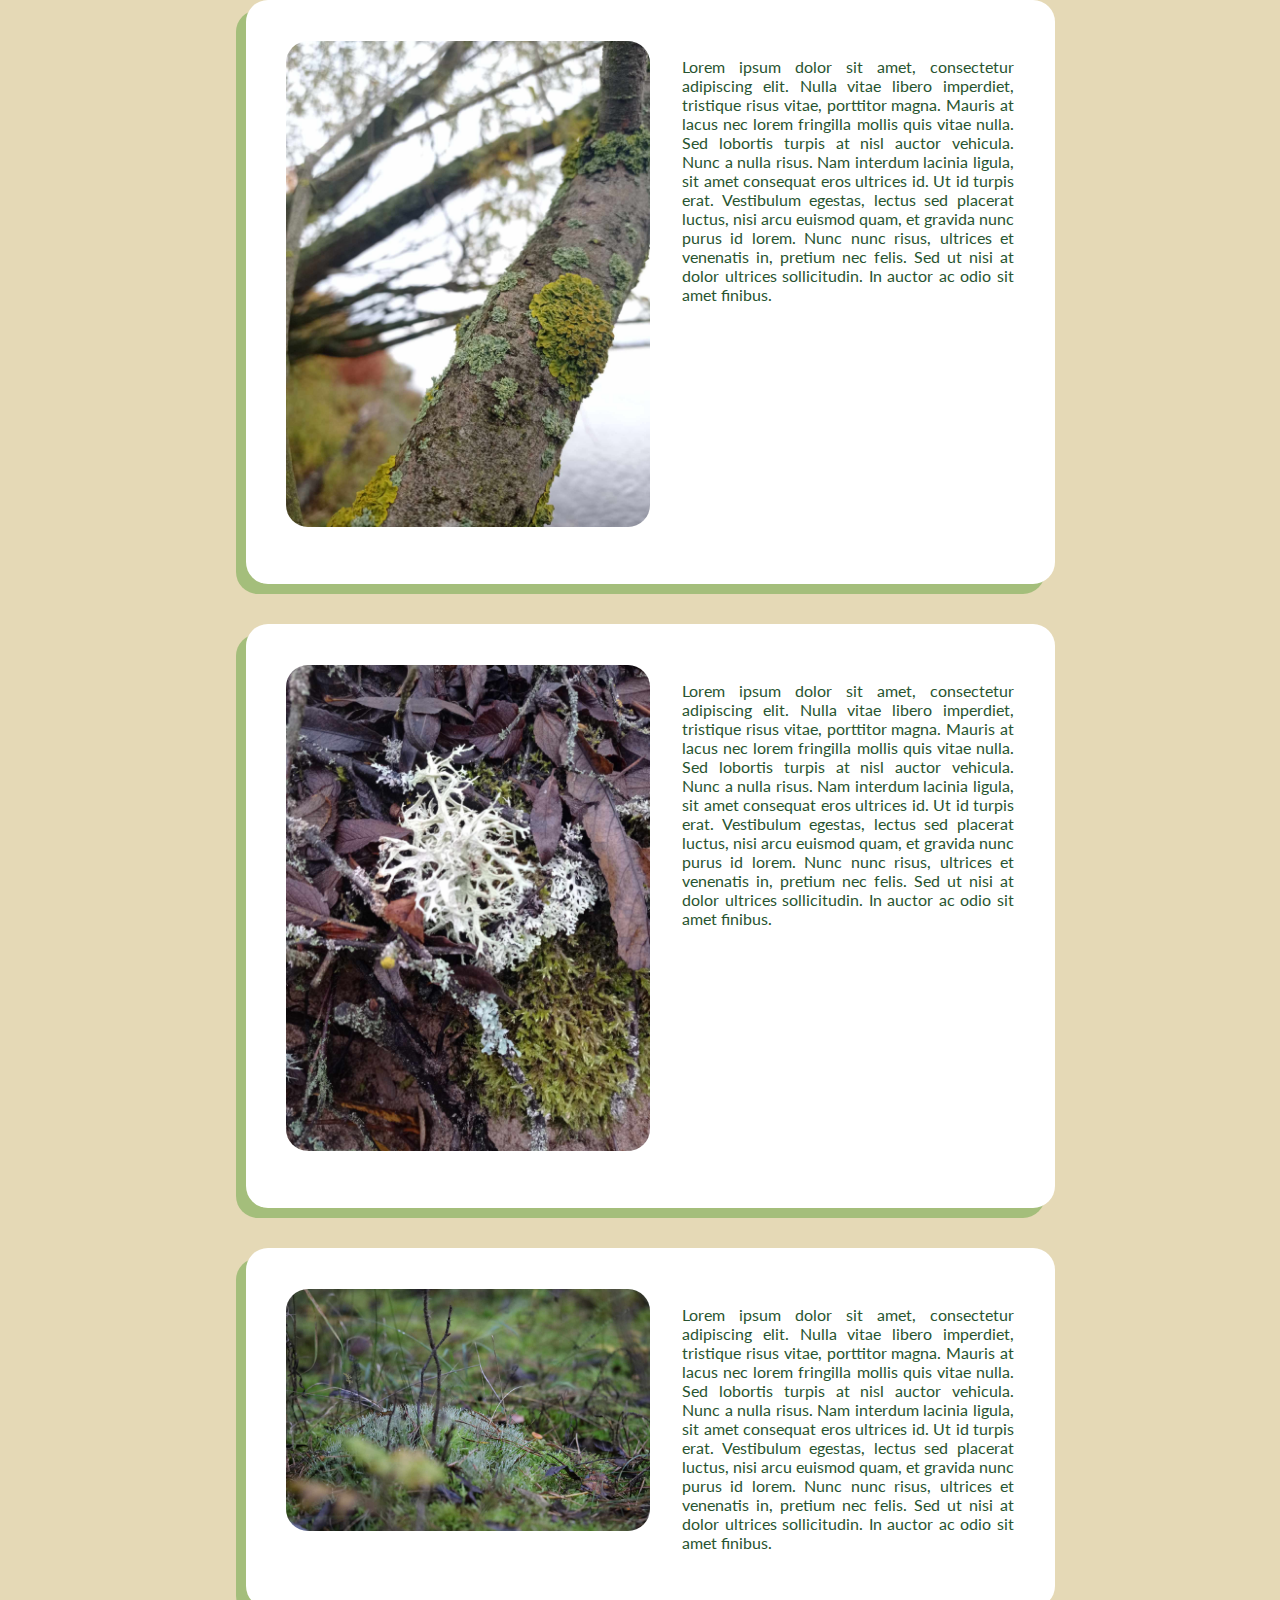
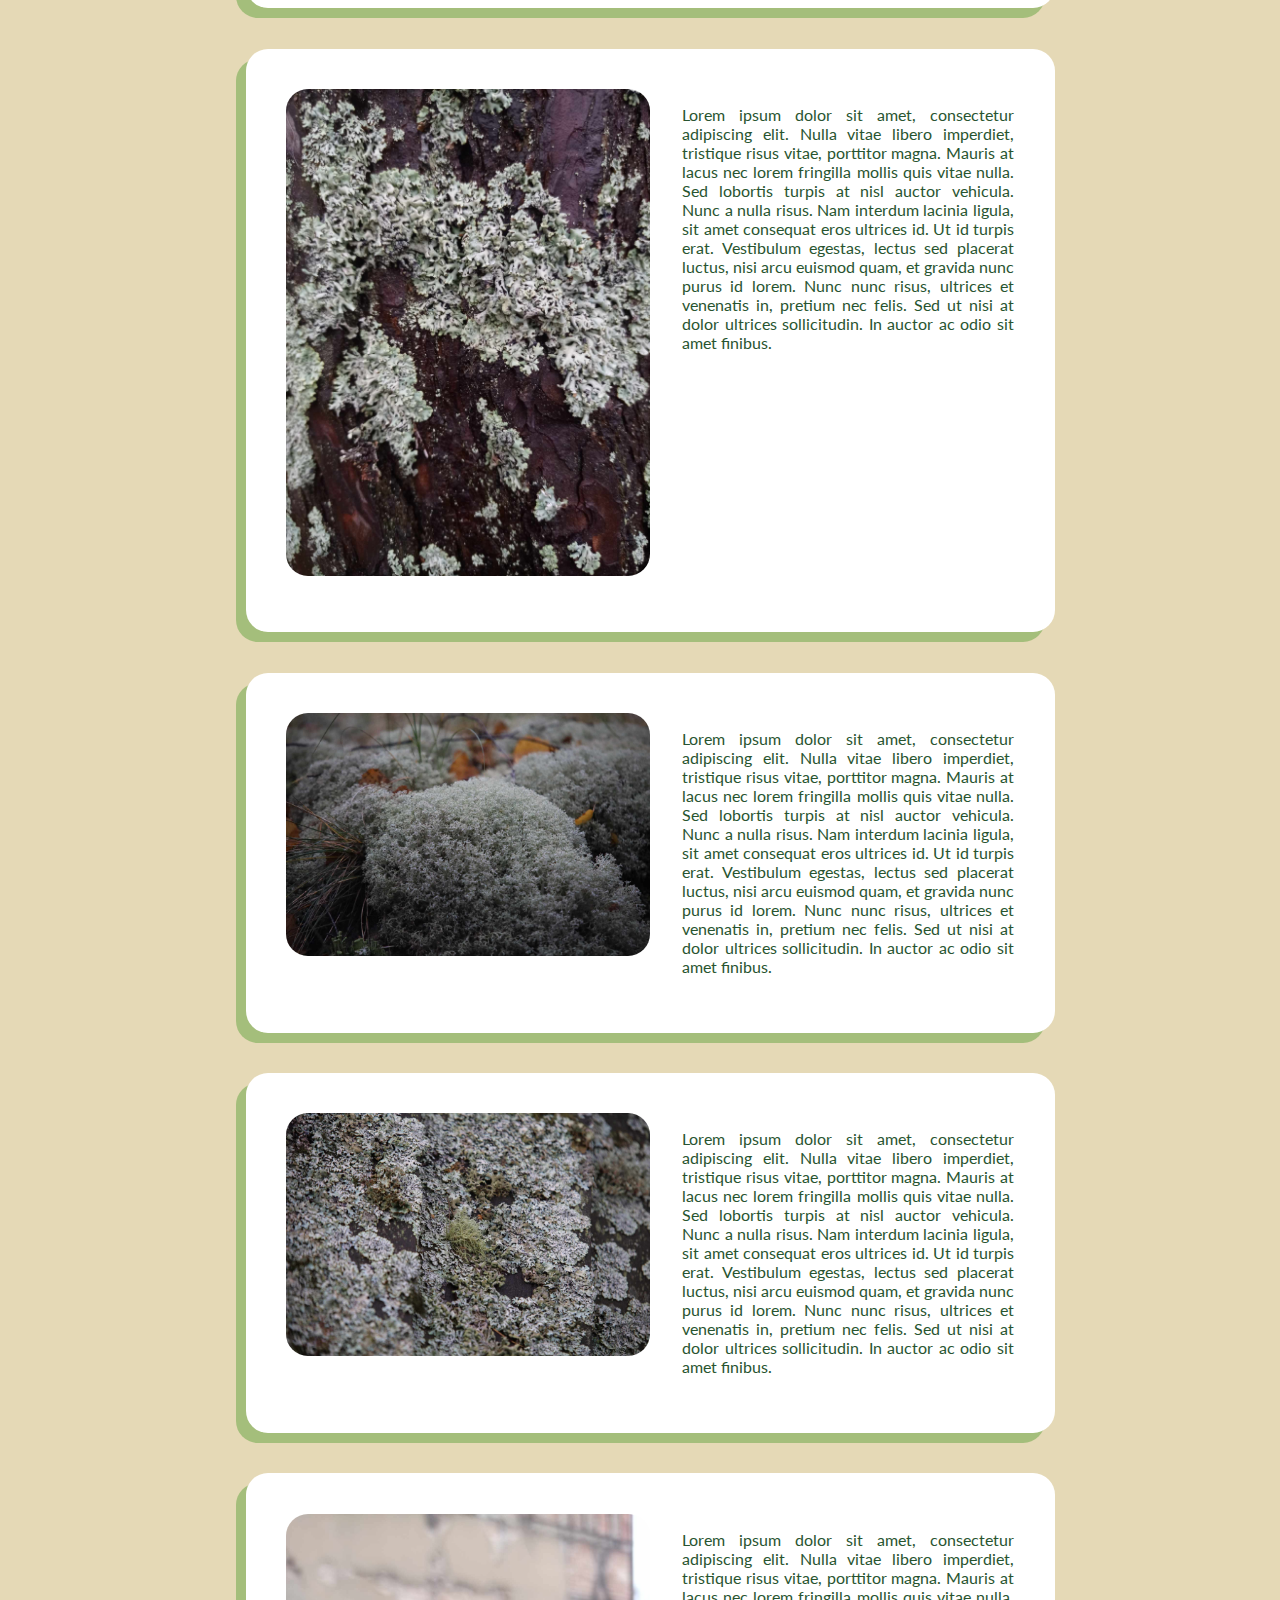
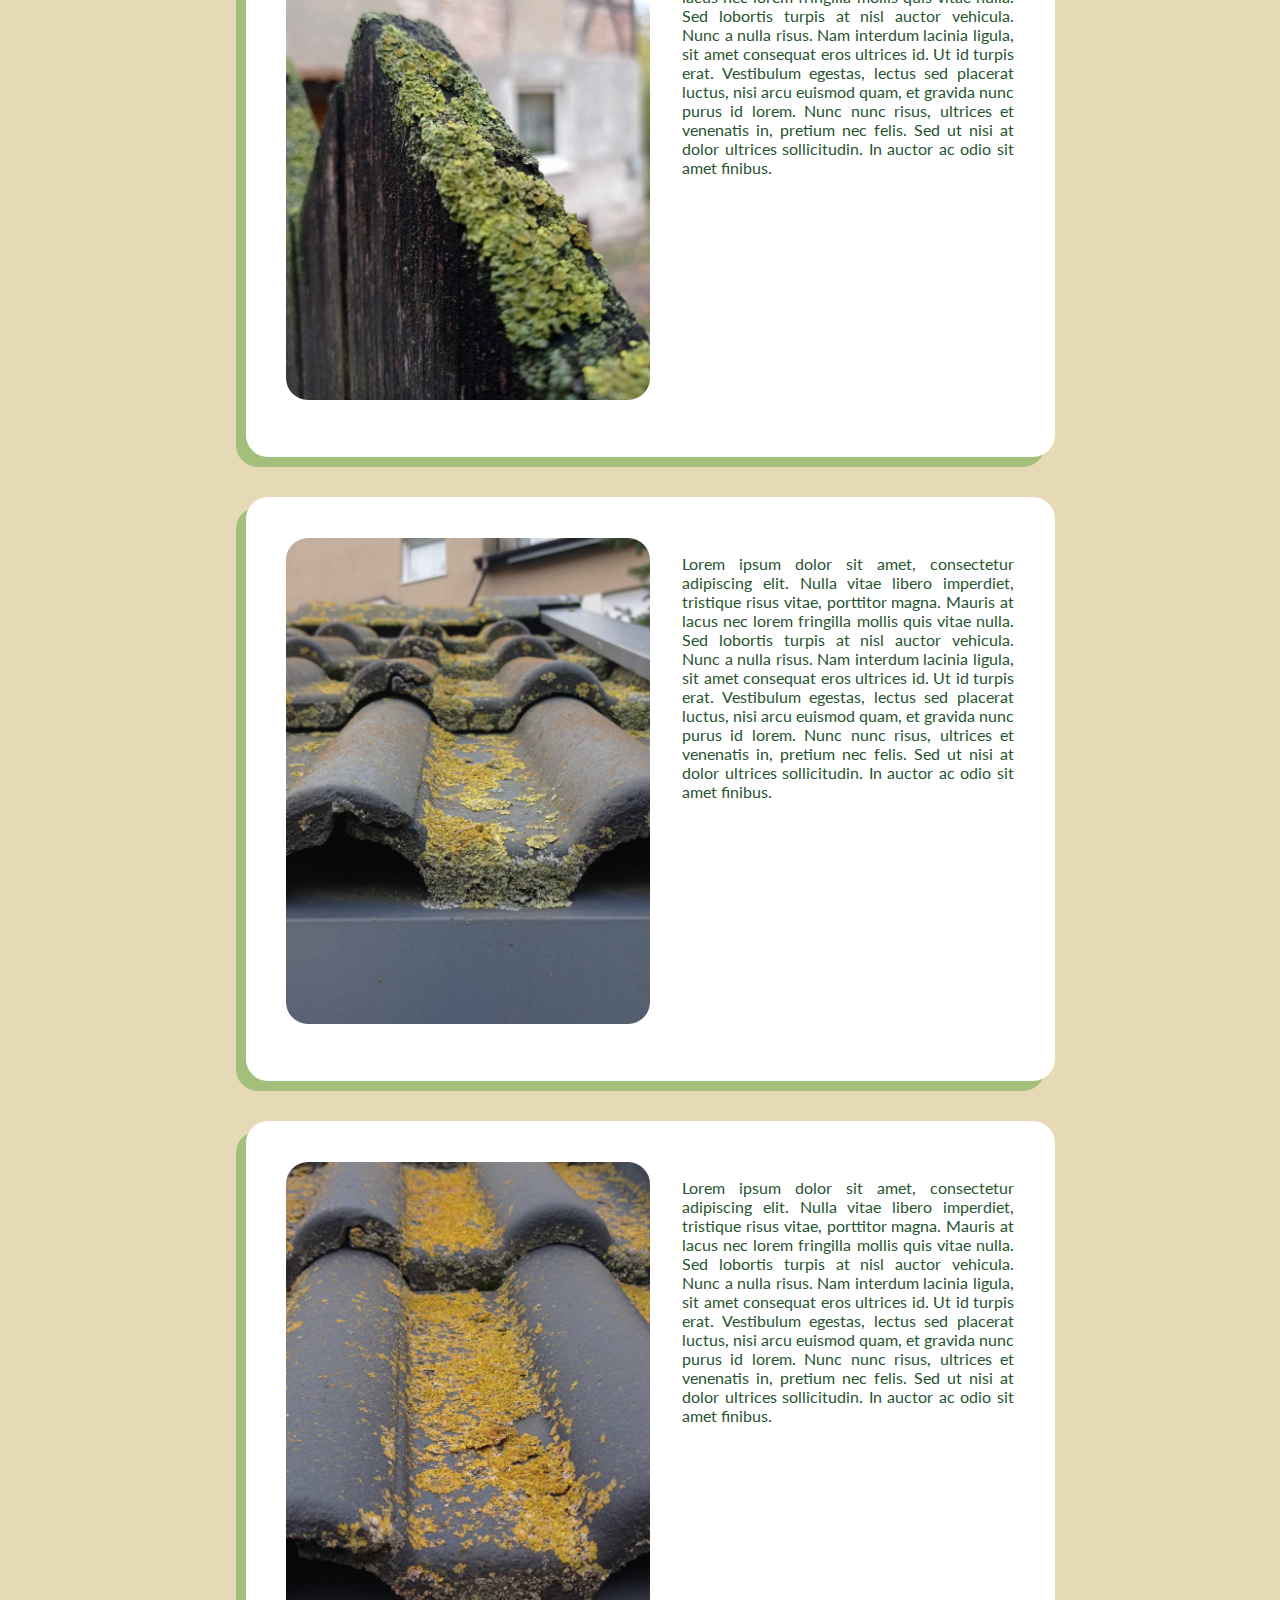
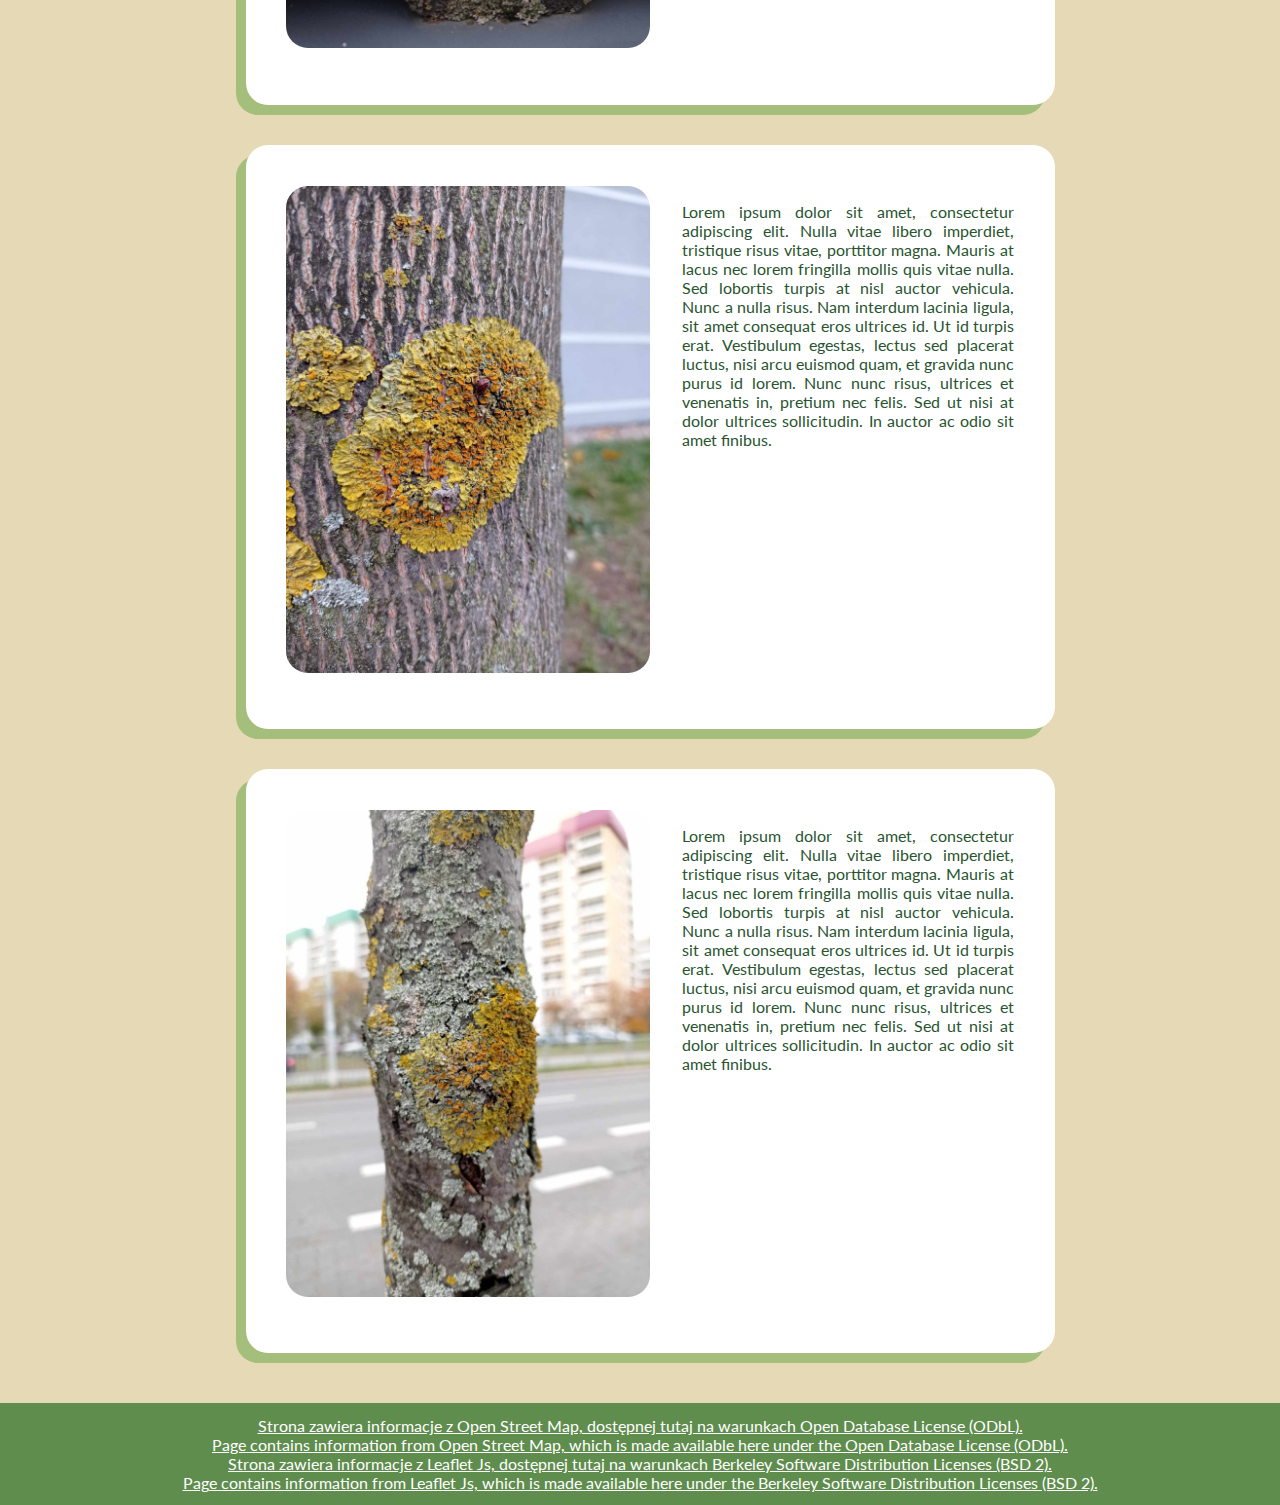
==== commit 6c0c9564: "photos" ====
--- a/Main.html
+++ b/Main.html
@@ -19,124 +19,183 @@
 
 <div id="content">
     <article>
+        
         <div class="tile" id="projectTile">
             <h1 id="Project">O projekcie</h1>
-            Lorem ipsum dolor sit amet, consectetur adipiscing elit. Nulla vitae libero imperdiet, tristique risus vitae, porttitor magna. Mauris at lacus nec lorem fringilla mollis quis vitae nulla. Sed lobortis turpis at nisl auctor vehicula. Nunc a nulla risus. Nam interdum lacinia ligula, sit amet consequat eros ultrices id. Ut id turpis erat. Vestibulum egestas, lectus sed placerat luctus, nisi arcu euismod quam, et gravida nunc purus id lorem. Nunc nunc risus, ultrices et venenatis in, pretium nec felis. Sed ut nisi at dolor ultrices sollicitudin. In auctor ac odio sit amet finibus.
-            Praesent eget ex vitae tortor dictum ultricies eu id risus. Morbi dapibus in velit in blandit. Donec in nulla vel nisi tincidunt maximus. In hac habitasse platea dictumst. Aenean mauris dolor, faucibus et varius non, ornare sit amet tellus. Donec congue, sapien ut luctus lacinia, leo est tempor erat, in scelerisque risus ex imperdiet ante. Proin ornare quam a auctor vulputate. Pellentesque elementum felis sit amet ligula vulputate, pharetra faucibus tellus vestibulum. Ut eleifend porttitor orci, a rutrum diam fermentum sit amet. Mauris hendrerit nisi in odio rhoncus imperdiet. Vestibulum ante ipsum primis in faucibus orci luctus et ultrices posuere cubilia curae; In pellentesque et nulla id vehicula. Vestibulum ante ipsum primis in faucibus orci luctus et ultrices posuere cubilia curae; Donec sit amet quam eros. Sed eros arcu, condimentum vitae nunc eget, consectetur consequat nisi. Nam placerat nunc a laoreet tempus.
-            In ac dui eu massa pellentesque porttitor. Morbi vulputate semper porttitor. Phasellus vitae posuere quam. Fusce pretium dapibus venenatis. Sed et risus gravida, tempus nisl vel, auctor dolor. Aenean et tincidunt velit. Donec tempor erat vitae blandit accumsan. Pellentesque sollicitudin, libero id egestas condimentum, orci odio consectetur lorem, et accumsan turpis ex sed risus. Pellentesque venenatis ipsum ut purus euismod, et vestibulum tellus mollis. Duis dui risus, tempor quis fringilla non, viverra ut diam. Sed pharetra rhoncus accumsan. Nulla mattis vehicula congue. Sed vel ex tincidunt leo tempus lacinia ut sed velit. Nunc vel vehicula purus. Class aptent taciti sociosqu ad litora torquent per conubia nostra, per inceptos himenaeos.
+            <p>
+                Lorem ipsum dolor sit amet, consectetur adipiscing elit. Nulla vitae libero imperdiet, tristique risus vitae, porttitor magna. Mauris at lacus nec lorem fringilla mollis quis vitae nulla. Sed lobortis turpis at nisl auctor vehicula. Nunc a nulla risus. Nam interdum lacinia ligula, sit amet consequat eros ultrices id. Ut id turpis erat. Vestibulum egestas, lectus sed placerat luctus, nisi arcu euismod quam, et gravida nunc purus id lorem. Nunc nunc risus, ultrices et venenatis in, pretium nec felis. Sed ut nisi at dolor ultrices sollicitudin. In auctor ac odio sit amet finibus. Praesent eget ex vitae tortor dictum ultricies eu id risus. Morbi dapibus in velit in blandit. Donec in nulla vel nisi tincidunt maximus. In hac habitasse platea dictumst. Aenean mauris dolor, faucibus et varius non, ornare sit amet tellus. Donec congue, sapien ut luctus lacinia, leo est tempor erat, in scelerisque risus ex imperdiet ante. Proin ornare quam a auctor vulputate. Pellentesque elementum felis sit amet ligula vulputate, pharetra faucibus tellus vestibulum. Ut eleifend porttitor orci, a rutrum diam fermentum sit amet. Mauris hendrerit nisi in odio rhoncus imperdiet. Vestibulum ante ipsum primis in faucibus orci luctus et ultrices posuere cubilia curae; In pellentesque et nulla id vehicula. Vestibulum ante ipsum primis in faucibus orci luctus et ultrices posuere cubilia curae; Donec sit amet quam eros. Sed eros arcu, condimentum vitae nunc eget, consectetur consequat nisi. Nam placerat nunc a laoreet tempus.            In ac dui eu massa pellentesque porttitor. Morbi vulputate semper porttitor. Phasellus vitae posuere quam. Fusce pretium dapibus venenatis. Sed et risus gravida, tempus nisl vel, auctor dolor. Aenean et tincidunt velit. Donec tempor erat vitae blandit accumsan. Pellentesque sollicitudin, libero id egestas condimentum, orci odio consectetur lorem, et accumsan turpis ex sed risus. Pellentesque venenatis ipsum ut purus euismod, et vestibulum tellus mollis. Duis dui risus, tempor quis fringilla non, viverra ut diam. Sed pharetra rhoncus accumsan. Nulla mattis vehicula congue. Sed vel ex tincidunt leo tempus lacinia ut sed velit. Nunc vel vehicula purus. Class aptent taciti sociosqu ad litora torquent per conubia nostra, per inceptos himenaeos.
+            </p>
         </div>
 
         <div class="tile" id="usTile">
             <h1 id="Us">O nas</h1>
-            Lorem ipsum dolor sit amet, consectetur adipiscing elit. Nulla vitae libero imperdiet, tristique risus vitae, porttitor magna. Mauris at lacus nec lorem fringilla mollis quis vitae nulla. Sed lobortis turpis at nisl auctor vehicula. Nunc a nulla risus. Nam interdum lacinia ligula, sit amet consequat eros ultrices id. Ut id turpis erat. Vestibulum egestas, lectus sed placerat luctus, nisi arcu euismod quam, et gravida nunc purus id lorem. Nunc nunc risus, ultrices et venenatis in, pretium nec felis. Sed ut nisi at dolor ultrices sollicitudin. In auctor ac odio sit amet finibus.
+            <p>
+                Lorem ipsum dolor sit amet, consectetur adipiscing elit. Nulla vitae libero imperdiet, tristique risus vitae, porttitor magna. Mauris at lacus nec lorem fringilla mollis quis vitae nulla. Sed lobortis turpis at nisl auctor vehicula. Nunc a nulla risus. Nam interdum lacinia ligula, sit amet consequat eros ultrices id. Ut id turpis erat. Vestibulum egestas, lectus sed placerat luctus, nisi arcu euismod quam, et gravida nunc purus id lorem. Nunc nunc risus, ultrices et venenatis in, pretium nec felis. Sed ut nisi at dolor ultrices sollicitudin. In auctor ac odio sit amet finibus. Praesent eget ex vitae tortor dictum ultricies eu id risus. Morbi dapibus in velit in blandit. Donec in nulla vel nisi tincidunt maximus. In hac habitasse platea dictumst. Aenean mauris dolor, faucibus et varius non, ornare sit amet tellus. Donec congue, sapien ut luctus lacinia, leo est tempor erat, in scelerisque risus ex imperdiet ante. Proin ornare quam a auctor vulputate. Pellentesque elementum felis sit amet ligula vulputate, pharetra faucibus tellus vestibulum. Ut eleifend porttitor orci, a rutrum diam fermentum sit amet. Mauris hendrerit nisi in odio rhoncus imperdiet. Vestibulum ante ipsum primis in faucibus orci luctus et ultrices posuere cubilia curae; In pellentesque et nulla id vehicula. Vestibulum ante ipsum primis in faucibus orci luctus et ultrices posuere cubilia curae; Donec sit amet quam eros. Sed eros arcu, condimentum vitae nunc eget, consectetur consequat nisi. Nam placerat nunc a laoreet tempus.            In ac dui eu massa pellentesque porttitor. Morbi vulputate semper porttitor. Phasellus vitae posuere quam. Fusce pretium dapibus venenatis. Sed et risus gravida, tempus nisl vel, auctor dolor. Aenean et tincidunt velit. Donec tempor erat vitae blandit accumsan. Pellentesque sollicitudin, libero id egestas condimentum, orci odio consectetur lorem, et accumsan turpis ex sed risus. Pellentesque venenatis ipsum ut purus euismod, et vestibulum tellus mollis. Duis dui risus, tempor quis fringilla non, viverra ut diam. Sed pharetra rhoncus accumsan. Nulla mattis vehicula congue. Sed vel ex tincidunt leo tempus lacinia ut sed velit. Nunc vel vehicula purus. Class aptent taciti sociosqu ad litora torquent per conubia nostra, per inceptos himenaeos.
+            </p>
         </div>
 
-        <div class="tile" id="lichensTile">
-
-            <h1 id="Lichens">Poznaj nasze porosty</h1>
-
-            <table>
-                <tr>
-                    <th><img src="ulo.jpg" /></th>
-                    <th>
-                        <p class="description">
-                            Lorem ipsum dolor sit amet, consectetur adipiscing elit. Nulla vitae libero imperdiet, tristique risus vitae, porttitor magna. Mauris at lacus nec lorem fringilla mollis quis vitae nulla. Sed lobortis turpis at nisl auctor vehicula. Nunc a nulla risus. Nam interdum lacinia ligula, sit amet consequat eros ultrices id. Ut id turpis erat. Vestibulum egestas, lectus sed placerat luctus, nisi arcu euismod quam, et gravida nunc purus id lorem. Nunc nunc risus, ultrices et venenatis in, pretium nec felis. Sed ut nisi at dolor ultrices sollicitudin. In auctor ac odio sit amet finibus.
+
+        <h1 id="Lichens">Poznaj nasze porosty</h1>
+        
+        <div id="photos">
+            <div class="photo">
+                <div class="photoContent">
+                    <img src="photos/6.jpg">
+                    <div>
+                        <h1>Porost 1</h1>
+                        <p>
+                            Lorem ipsum dolor sit amet, consectetur adipiscing elit. Nulla vitae libero imperdiet, tristique risus vitae, porttitor magna. Mauris at lacus nec lorem fringilla mollis quis vitae nulla. Sed lobortis turpis at nisl auctor vehicula. Nunc a nulla risus. Nam interdum lacinia ligula, sit amet consequat eros ultrices id. Ut id turpis erat. Vestibulum egestas, lectus sed placerat luctus, nisi arcu euismod quam, et gravida nunc purus id lorem. Nunc nunc risus, ultrices et venenatis in, pretium nec felis. Sed ut nisi at dolor ultrices sollicitudin. In auctor ac odio sit amet finibus. Praesent eget ex vitae tortor dictum ultricies eu id risus. Morbi dapibus in velit in blandit. Donec in nulla vel nisi tincidunt maximus. In hac habitasse platea dictumst. Aenean mauris dolor, faucibus et varius non, ornare sit amet tellus. Donec congue, sapien ut luctus lacinia, leo est tempor erat, in scelerisque risus ex imperdiet ante. Proin ornare quam a auctor vulputate. Pellentesque elementum felis sit amet ligula vulputate, pharetra faucibus tellus vestibulum. Ut eleifend porttitor orci, a rutrum diam fermentum sit amet. Mauris hendrerit nisi in odio rhoncus imperdiet. Vestibulum ante ipsum primis in faucibus orci luctus et ultrices posuere cubilia curae; In pellentesque et nulla id vehicula. Vestibulum ante ipsum primis in faucibus orci luctus et ultrices posuere cubilia curae; Donec sit amet quam eros. Sed eros arcu, condimentum vitae nunc eget, consectetur consequat nisi. Nam placerat nunc a laoreet tempus.            In ac dui eu massa pellentesque porttitor. Morbi vulputate semper porttitor. Phasellus vitae posuere quam. Fusce pretium dapibus venenatis. Sed et risus gravida, tempus nisl vel, auctor dolor. Aenean et tincidunt velit. Donec tempor erat vitae blandit accumsan. Pellentesque sollicitudin, libero id egestas condimentum, orci odio consectetur lorem, et accumsan turpis ex sed risus. Pellentesque venenatis ipsum ut purus euismod, et vestibulum tellus mollis. Duis dui risus, tempor quis fringilla non, viverra ut diam. Sed pharetra rhoncus accumsan. Nulla mattis vehicula congue. Sed vel ex tincidunt leo tempus lacinia ut sed velit. Nunc vel vehicula purus. Class aptent taciti sociosqu ad litora torquent per conubia nostra, per inceptos himenaeos.
                         </p>
-                    </th>
-                </tr>
-                <tr>
-                    <th><img src="stadion.jpg" /></th>
-                    <th>
-                        <p class="description">
-                            Lorem ipsum dolor sit amet, consectetur adipiscing elit. Nulla vitae libero imperdiet, tristique risus vitae, porttitor magna. Mauris at lacus nec lorem fringilla mollis quis vitae nulla. Sed lobortis turpis at nisl auctor vehicula. Nunc a nulla risus. Nam interdum lacinia ligula, sit amet consequat eros ultrices id. Ut id turpis erat. Vestibulum egestas, lectus sed placerat luctus, nisi arcu euismod quam, et gravida nunc purus id lorem. Nunc nunc risus, ultrices et venenatis in, pretium nec felis. Sed ut nisi at dolor ultrices sollicitudin. In auctor ac odio sit amet finibus.
-                        </p>
-                    </th>
-                </tr>
-            </table>
+                    </div>
+                </div>
+            </div>
+            <div class="photo">
+                <div class="photoContent">
+                    <img src="photos/7.jpg">
+                    <p>
+                        Lorem ipsum dolor sit amet, consectetur adipiscing elit. Nulla vitae libero imperdiet, tristique risus vitae, porttitor magna. Mauris at lacus nec lorem fringilla mollis quis vitae nulla. Sed lobortis turpis at nisl auctor vehicula. Nunc a nulla risus. Nam interdum lacinia ligula, sit amet consequat eros ultrices id. Ut id turpis erat. Vestibulum egestas, lectus sed placerat luctus, nisi arcu euismod quam, et gravida nunc purus id lorem. Nunc nunc risus, ultrices et venenatis in, pretium nec felis. Sed ut nisi at dolor ultrices sollicitudin. In auctor ac odio sit amet finibus.
+                    </p>
+                </div>
+            </div>
+            <div class="photo">
+                <div class="photoContent">
+                    <img src="photos/8.jpg">
+                    <p>
+                        Lorem ipsum dolor sit amet, consectetur adipiscing elit. Nulla vitae libero imperdiet, tristique risus vitae, porttitor magna. Mauris at lacus nec lorem fringilla mollis quis vitae nulla. Sed lobortis turpis at nisl auctor vehicula. Nunc a nulla risus. Nam interdum lacinia ligula, sit amet consequat eros ultrices id. Ut id turpis erat. Vestibulum egestas, lectus sed placerat luctus, nisi arcu euismod quam, et gravida nunc purus id lorem. Nunc nunc risus, ultrices et venenatis in, pretium nec felis. Sed ut nisi at dolor ultrices sollicitudin. In auctor ac odio sit amet finibus. Praesent eget ex vitae tortor dictum ultricies eu id risus. Morbi dapibus in velit in blandit. Donec in nulla vel nisi tincidunt maximus. In hac habitasse platea dictumst. Aenean mauris dolor, faucibus et varius non, ornare sit amet tellus. Donec congue, sapien ut luctus lacinia, leo est tempor erat, in scelerisque risus ex imperdiet ante. Proin ornare quam a auctor vulputate. Pellentesque elementum felis sit amet ligula vulputate, pharetra faucibus tellus vestibulum. Ut eleifend porttitor orci, a rutrum diam fermentum sit amet. Mauris hendrerit nisi in odio rhoncus imperdiet. Vestibulum ante ipsum primis in faucibus orci luctus et ultrices posuere cubilia curae; In pellentesque et nulla id vehicula. Vestibulum ante ipsum primis in faucibus orci luctus et ultrices posuere cubilia curae; Donec sit amet quam eros. Sed eros arcu, condimentum vitae nunc eget, consectetur consequat nisi. Nam placerat nunc a laoreet tempus.            In ac dui eu massa pellentesque porttitor. Morbi vulputate semper porttitor. Phasellus vitae posuere quam. Fusce pretium dapibus venenatis. Sed et risus gravida, tempus nisl vel, auctor dolor. Aenean et tincidunt velit. Donec tempor erat vitae blandit accumsan. Pellentesque sollicitudin, libero id egestas condimentum, orci odio consectetur lorem, et accumsan turpis ex sed risus. Pellentesque venenatis ipsum ut purus euismod, et vestibulum tellus mollis. Duis dui risus, tempor quis fringilla non, viverra ut diam. Sed pharetra rhoncus accumsan. Nulla mattis vehicula congue. Sed vel ex tincidunt leo tempus lacinia ut sed velit. Nunc vel vehicula purus. Class aptent taciti sociosqu ad litora torquent per conubia nostra, per inceptos himenaeos.
+                    </p>
+                </div>
+            </div>
+            <div class="photo">
+                <div class="photoContent">
+                    <img src="photos/9.jpg">
+                    <p>
+                        Lorem ipsum dolor sit amet, consectetur adipiscing elit. Nulla vitae libero imperdiet, tristique risus vitae, porttitor magna. Mauris at lacus nec lorem fringilla mollis quis vitae nulla. Sed lobortis turpis at nisl auctor vehicula. Nunc a nulla risus. Nam interdum lacinia ligula, sit amet consequat eros ultrices id. Ut id turpis erat. Vestibulum egestas, lectus sed placerat luctus, nisi arcu euismod quam, et gravida nunc purus id lorem. Nunc nunc risus, ultrices et venenatis in, pretium nec felis. Sed ut nisi at dolor ultrices sollicitudin. In auctor ac odio sit amet finibus. Praesent eget ex vitae tortor dictum ultricies eu id risus. Morbi dapibus in velit in blandit. Donec in nulla vel nisi tincidunt maximus. In hac habitasse platea dictumst. Aenean mauris dolor, faucibus et varius non, ornare sit amet tellus. Donec congue, sapien ut luctus lacinia, leo est tempor erat, in scelerisque risus ex imperdiet ante. Proin ornare quam a auctor vulputate. Pellentesque elementum felis sit amet ligula vulputate, pharetra faucibus tellus vestibulum. Ut eleifend porttitor orci, a rutrum diam fermentum sit amet. Mauris hendrerit nisi in odio rhoncus imperdiet. Vestibulum ante ipsum primis in faucibus orci luctus et ultrices posuere cubilia curae; In pellentesque et nulla id vehicula. Vestibulum ante ipsum primis in faucibus orci luctus et ultrices posuere cubilia curae; Donec sit amet quam eros. Sed eros arcu, condimentum vitae nunc eget, consectetur consequat nisi. Nam placerat nunc a laoreet tempus.            In ac dui eu massa pellentesque porttitor. Morbi vulputate semper porttitor. Phasellus vitae posuere quam. Fusce pretium dapibus venenatis. Sed et risus gravida, tempus nisl vel, auctor dolor. Aenean et tincidunt velit. Donec tempor erat vitae blandit accumsan. Pellentesque sollicitudin, libero id egestas condimentum, orci odio consectetur lorem, et accumsan turpis ex sed risus. Pellentesque venenatis ipsum ut purus euismod, et vestibulum tellus mollis. Duis dui risus, tempor quis fringilla non, viverra ut diam. Sed pharetra rhoncus accumsan. Nulla mattis vehicula congue. Sed vel ex tincidunt leo tempus lacinia ut sed velit. Nunc vel vehicula purus. Class aptent taciti sociosqu ad litora torquent per conubia nostra, per inceptos himenaeos.
+                    </p>
+                </div>
+            </div>
+            <div class="photo">
+                <div class="photoContent">
+                    <img src="photos/10.jpg">
+                    <p>
+                        Lorem ipsum dolor sit amet, consectetur adipiscing elit. Nulla vitae libero imperdiet, tristique risus vitae, porttitor magna. Mauris at lacus nec lorem fringilla mollis quis vitae nulla. Sed lobortis turpis at nisl auctor vehicula. Nunc a nulla risus. Nam interdum lacinia ligula, sit amet consequat eros ultrices id. Ut id turpis erat. Vestibulum egestas, lectus sed placerat luctus, nisi arcu euismod quam, et gravida nunc purus id lorem. Nunc nunc risus, ultrices et venenatis in, pretium nec felis. Sed ut nisi at dolor ultrices sollicitudin. In auctor ac odio sit amet finibus.
+                    </p>
+                </div>
+            </div>
+            <div class="photo">
+                <div class="photoContent">
+                    <img src="photos/11.jpg">
+                    <p>
+                        Lorem ipsum dolor sit amet, consectetur adipiscing elit. Nulla vitae libero imperdiet, tristique risus vitae, porttitor magna. Mauris at lacus nec lorem fringilla mollis quis vitae nulla. Sed lobortis turpis at nisl auctor vehicula. Nunc a nulla risus. Nam interdum lacinia ligula, sit amet consequat eros ultrices id. Ut id turpis erat. Vestibulum egestas, lectus sed placerat luctus, nisi arcu euismod quam, et gravida nunc purus id lorem. Nunc nunc risus, ultrices et venenatis in, pretium nec felis. Sed ut nisi at dolor ultrices sollicitudin. In auctor ac odio sit amet finibus.
+                    </p>
+                </div>
+            </div>
+            <div class="photo">
+                <div class="photoContent">
+                    <img src="photos/12.jpg">
+                    <p>
+                        Lorem ipsum dolor sit amet, consectetur adipiscing elit. Nulla vitae libero imperdiet, tristique risus vitae, porttitor magna. Mauris at lacus nec lorem fringilla mollis quis vitae nulla. Sed lobortis turpis at nisl auctor vehicula. Nunc a nulla risus. Nam interdum lacinia ligula, sit amet consequat eros ultrices id. Ut id turpis erat. Vestibulum egestas, lectus sed placerat luctus, nisi arcu euismod quam, et gravida nunc purus id lorem. Nunc nunc risus, ultrices et venenatis in, pretium nec felis. Sed ut nisi at dolor ultrices sollicitudin. In auctor ac odio sit amet finibus.
+                    </p>
+                </div>
+            </div>
+            <div class="photo">
+                <div class="photoContent">
+                    <img src="photos/13.jpg">
+                    <p>
+                        Lorem ipsum dolor sit amet, consectetur adipiscing elit. Nulla vitae libero imperdiet, tristique risus vitae, porttitor magna. Mauris at lacus nec lorem fringilla mollis quis vitae nulla. Sed lobortis turpis at nisl auctor vehicula. Nunc a nulla risus. Nam interdum lacinia ligula, sit amet consequat eros ultrices id. Ut id turpis erat. Vestibulum egestas, lectus sed placerat luctus, nisi arcu euismod quam, et gravida nunc purus id lorem. Nunc nunc risus, ultrices et venenatis in, pretium nec felis. Sed ut nisi at dolor ultrices sollicitudin. In auctor ac odio sit amet finibus.
+                    </p>
+                </div>
+            </div>
+            <div class="photo">
+                <div class="photoContent">
+                    <img src="photos/14.jpg">
+                    <p>
+                        Lorem ipsum dolor sit amet, consectetur adipiscing elit. Nulla vitae libero imperdiet, tristique risus vitae, porttitor magna. Mauris at lacus nec lorem fringilla mollis quis vitae nulla. Sed lobortis turpis at nisl auctor vehicula. Nunc a nulla risus. Nam interdum lacinia ligula, sit amet consequat eros ultrices id. Ut id turpis erat. Vestibulum egestas, lectus sed placerat luctus, nisi arcu euismod quam, et gravida nunc purus id lorem. Nunc nunc risus, ultrices et venenatis in, pretium nec felis. Sed ut nisi at dolor ultrices sollicitudin. In auctor ac odio sit amet finibus.
+                    </p>
+                </div>
+            </div>
+            <div class="photo">
+                <div class="photoContent">
+                    <img src="photos/15.jpg">
+                    <p>
+                        Lorem ipsum dolor sit amet, consectetur adipiscing elit. Nulla vitae libero imperdiet, tristique risus vitae, porttitor magna. Mauris at lacus nec lorem fringilla mollis quis vitae nulla. Sed lobortis turpis at nisl auctor vehicula. Nunc a nulla risus. Nam interdum lacinia ligula, sit amet consequat eros ultrices id. Ut id turpis erat. Vestibulum egestas, lectus sed placerat luctus, nisi arcu euismod quam, et gravida nunc purus id lorem. Nunc nunc risus, ultrices et venenatis in, pretium nec felis. Sed ut nisi at dolor ultrices sollicitudin. In auctor ac odio sit amet finibus.
+                    </p>
+                </div>
+            </div>
+            <div class="photo">
+                <div class="photoContent">
+                    <img src="photos/16.jpg">
+                    <p>
+                        Lorem ipsum dolor sit amet, consectetur adipiscing elit. Nulla vitae libero imperdiet, tristique risus vitae, porttitor magna. Mauris at lacus nec lorem fringilla mollis quis vitae nulla. Sed lobortis turpis at nisl auctor vehicula. Nunc a nulla risus. Nam interdum lacinia ligula, sit amet consequat eros ultrices id. Ut id turpis erat. Vestibulum egestas, lectus sed placerat luctus, nisi arcu euismod quam, et gravida nunc purus id lorem. Nunc nunc risus, ultrices et venenatis in, pretium nec felis. Sed ut nisi at dolor ultrices sollicitudin. In auctor ac odio sit amet finibus.
+                    </p>
+                </div>
+            </div>
+            <div class="photo">
+                <div class="photoContent">
+                    <img src="photos/17.jpg">
+                    <p>
+                        Lorem ipsum dolor sit amet, consectetur adipiscing elit. Nulla vitae libero imperdiet, tristique risus vitae, porttitor magna. Mauris at lacus nec lorem fringilla mollis quis vitae nulla. Sed lobortis turpis at nisl auctor vehicula. Nunc a nulla risus. Nam interdum lacinia ligula, sit amet consequat eros ultrices id. Ut id turpis erat. Vestibulum egestas, lectus sed placerat luctus, nisi arcu euismod quam, et gravida nunc purus id lorem. Nunc nunc risus, ultrices et venenatis in, pretium nec felis. Sed ut nisi at dolor ultrices sollicitudin. In auctor ac odio sit amet finibus.
+                    </p>
+                </div>
+            </div>
+            <div class="photo">
+                <div class="photoContent">
+                    <img src="photos/18.jpg">
+                    <p>
+                        Lorem ipsum dolor sit amet, consectetur adipiscing elit. Nulla vitae libero imperdiet, tristique risus vitae, porttitor magna. Mauris at lacus nec lorem fringilla mollis quis vitae nulla. Sed lobortis turpis at nisl auctor vehicula. Nunc a nulla risus. Nam interdum lacinia ligula, sit amet consequat eros ultrices id. Ut id turpis erat. Vestibulum egestas, lectus sed placerat luctus, nisi arcu euismod quam, et gravida nunc purus id lorem. Nunc nunc risus, ultrices et venenatis in, pretium nec felis. Sed ut nisi at dolor ultrices sollicitudin. In auctor ac odio sit amet finibus.
+                    </p>
+                </div>
+            </div>
+            <div class="photo">
+                <div class="photoContent">
+                    <img src="photos/19.jpg">
+                    <p>
+                        Lorem ipsum dolor sit amet, consectetur adipiscing elit. Nulla vitae libero imperdiet, tristique risus vitae, porttitor magna. Mauris at lacus nec lorem fringilla mollis quis vitae nulla. Sed lobortis turpis at nisl auctor vehicula. Nunc a nulla risus. Nam interdum lacinia ligula, sit amet consequat eros ultrices id. Ut id turpis erat. Vestibulum egestas, lectus sed placerat luctus, nisi arcu euismod quam, et gravida nunc purus id lorem. Nunc nunc risus, ultrices et venenatis in, pretium nec felis. Sed ut nisi at dolor ultrices sollicitudin. In auctor ac odio sit amet finibus.
+                    </p>
+                </div>
+            </div>
+            <div class="photo">
+                <div class="photoContent">
+                    <img src="photos/20.jpg">
+                    <p>
+                        Lorem ipsum dolor sit amet, consectetur adipiscing elit. Nulla vitae libero imperdiet, tristique risus vitae, porttitor magna. Mauris at lacus nec lorem fringilla mollis quis vitae nulla. Sed lobortis turpis at nisl auctor vehicula. Nunc a nulla risus. Nam interdum lacinia ligula, sit amet consequat eros ultrices id. Ut id turpis erat. Vestibulum egestas, lectus sed placerat luctus, nisi arcu euismod quam, et gravida nunc purus id lorem. Nunc nunc risus, ultrices et venenatis in, pretium nec felis. Sed ut nisi at dolor ultrices sollicitudin. In auctor ac odio sit amet finibus.
+                    </p>
+                </div>
+            </div>
+            <div class="photo">
+                <div class="photoContent">
+                    <img src="photos/21.jpg">
+                    <p>
+                        Lorem ipsum dolor sit amet, consectetur adipiscing elit. Nulla vitae libero imperdiet, tristique risus vitae, porttitor magna. Mauris at lacus nec lorem fringilla mollis quis vitae nulla. Sed lobortis turpis at nisl auctor vehicula. Nunc a nulla risus. Nam interdum lacinia ligula, sit amet consequat eros ultrices id. Ut id turpis erat. Vestibulum egestas, lectus sed placerat luctus, nisi arcu euismod quam, et gravida nunc purus id lorem. Nunc nunc risus, ultrices et venenatis in, pretium nec felis. Sed ut nisi at dolor ultrices sollicitudin. In auctor ac odio sit amet finibus.
+                    </p>
+                </div>
+            </div>
+            <div class="photo">
+                <div class="photoContent">
+                    <img src="photos/22.jpg">
+                    <p>
+                        Lorem ipsum dolor sit amet, consectetur adipiscing elit. Nulla vitae libero imperdiet, tristique risus vitae, porttitor magna. Mauris at lacus nec lorem fringilla mollis quis vitae nulla. Sed lobortis turpis at nisl auctor vehicula. Nunc a nulla risus. Nam interdum lacinia ligula, sit amet consequat eros ultrices id. Ut id turpis erat. Vestibulum egestas, lectus sed placerat luctus, nisi arcu euismod quam, et gravida nunc purus id lorem. Nunc nunc risus, ultrices et venenatis in, pretium nec felis. Sed ut nisi at dolor ultrices sollicitudin. In auctor ac odio sit amet finibus.
+                    </p>
+                </div>
+            </div>
+            <div class="photo">
+                <div class="photoContent">
+                    <img src="photos/23.jpg">
+                    <p>
+                        Lorem ipsum dolor sit amet, consectetur adipiscing elit. Nulla vitae libero imperdiet, tristique risus vitae, porttitor magna. Mauris at lacus nec lorem fringilla mollis quis vitae nulla. Sed lobortis turpis at nisl auctor vehicula. Nunc a nulla risus. Nam interdum lacinia ligula, sit amet consequat eros ultrices id. Ut id turpis erat. Vestibulum egestas, lectus sed placerat luctus, nisi arcu euismod quam, et gravida nunc purus id lorem. Nunc nunc risus, ultrices et venenatis in, pretium nec felis. Sed ut nisi at dolor ultrices sollicitudin. In auctor ac odio sit amet finibus.
+                    </p>
+                </div>
+            </div>
+            <div class="photo">
+                <div class="photoContent">
+                    <img src="photos/24.jpg">
+                    <p>
+                        Lorem ipsum dolor sit amet, consectetur adipiscing elit. Nulla vitae libero imperdiet, tristique risus vitae, porttitor magna. Mauris at lacus nec lorem fringilla mollis quis vitae nulla. Sed lobortis turpis at nisl auctor vehicula. Nunc a nulla risus. Nam interdum lacinia ligula, sit amet consequat eros ultrices id. Ut id turpis erat. Vestibulum egestas, lectus sed placerat luctus, nisi arcu euismod quam, et gravida nunc purus id lorem. Nunc nunc risus, ultrices et venenatis in, pretium nec felis. Sed ut nisi at dolor ultrices sollicitudin. In auctor ac odio sit amet finibus.
+                    </p>
+                </div>
+            </div>
         </div>
+        
     </article>
-    <br>
-    <br>
-    <br>
-    <br>
-    <br>
-    <br>
-    <br>
-    <br>
-    <br>
-    <br>
-    <br>
-    <br>
-    <br>
-    <br>
-    <br>
-    <br>
-    <br>
-    <br>
-    <br>
-    <br>
-    <br>
-    <br>
-    <br>
-    <br>
-    <br>
-    <br>
-    <br>
-    <br>
-    <br>
-    <br>
-    <br>
-    <br>
-    <br>
-    <br>
-    <br>
-    <br>
-    <br>
-    <br>
-    <br>
-    <br>
-    <br>
-    <br>
-    <br>
-    <br>
-    <br>
-    <br>
-    <br>
-    <br>
-    <br>
-    <br>
-    <br>
-    <br>
-    <br>
-    <br>
-    <br>
-    <br>
-    <br>
-    <br>
-    <br>
-    <br>
-    <br>
-    <br>
-    <br>
-    <br>
-    <br>
-    <br>
-    <br>
-    <br>
-    <br>
-    <br>
-    <br>
-    <br>
-    <br>
-    <br>
-    <br>
-    <br>
-    <br>
-    <br>
-    <br>
-    <br>
-    <br>
-    <br>
 </div>
 
 <footer>
--- a/css/Main.css
+++ b/css/Main.css
@@ -3,7 +3,7 @@
 html, body
 {
 	font-family: 'Lato';
-	background: rgb(229, 217, 182);
+	background: #E5D9B6;
 	scroll-behavior: smooth;
 	text-align: center;
 }
@@ -56,6 +56,7 @@
 	border-radius: 22px;
 	font-size: 2em;
 	border: 1px solid #E5D9B6;
+	z-index: 1000;
 }
 
 #topBtn:hover div
@@ -71,43 +72,26 @@
 	transition-duration: 0.5s;
 }
 
-/*
-article {
-	margin-top: 5%;
-}
-
-h1
-{
-	color: rgb(40, 84, 48);
-	font-size: 2em
-}
-
 footer
 {
-	background-color: rgb(40, 84, 48);
+	position: absolute;
+	left: 0;
+	right: 0;
+	background: #5F8D4E;
 	color: white;
 	padding: 1%;
-	margin: 1em;
 }
 
 footer > a
 {
 	font-size: 1em;
+	color: white;
 }
 
-#content {
-	padding-left: 17%;
-	padding-right: 17%;
-}
 
-img {
-	width: 100%;
-}
-
-.description {
-	text-align: left;
-	margin-left: 15px;
-	font-weight: normal;
+article {
+	margin-left: 10%;
+	margin-right: 10%;
 }
 
 .tile
@@ -115,48 +99,63 @@
 	text-align: center;
 	background: white;
 	padding: 4%;
-	margin-bottom: 5%;
-	border-radius: 10px;
+	margin-top: 2%;
+	margin-bottom: 2%;
+	border-radius: 22px;
+	border: 1px solid #285430;
 }
 
-.selected {
-	border-bottom-style: solid;
+h1
+{
+	color: #285430;
+	font-size: 2em
 }
 
-.anim
+p
 {
-	animation-name: show;
-	animation-duration: 3s;
+	color: #285430;
+	text-align: justify;
 }
 
-
-*/
-
-/*
-
-@keyframes show
+#photos
 {
-	from
-	{
-		opacity: 0;
-	}
-
-	to
-	{
-		opacity: 1;
-	}
+	margin-left: 10%;
+	margin-right: 10%;
+	margin-bottom: 2%;
 }
 
-@keyframes hide
+.photo
 {
-	from
-	{
-		opacity: 1;
-	}
+	margin-top: 5%;
+	margin-bottom: 5%;
+	background-color: #A4BE7B;
+	border-radius: 22px;
+}
 
-	to
-	{
-		opacity: 0;
-	}
+.photoContent
+{
+	background-color: white;
+	border-radius: 22px;
+	transform: translate(10px, -10px);
+	padding: 5%;
+	overflow-y: auto;
 }
-*/+
+.photoContent div
+{
+	display: inline;
+	width: 50%;
+}
+
+.photoContent p
+{
+	text-align: justify;
+}
+
+img
+{
+	float: left;
+	width: 50%;
+	border-radius: 22px;
+	margin: 0 2em 1em 0;
+}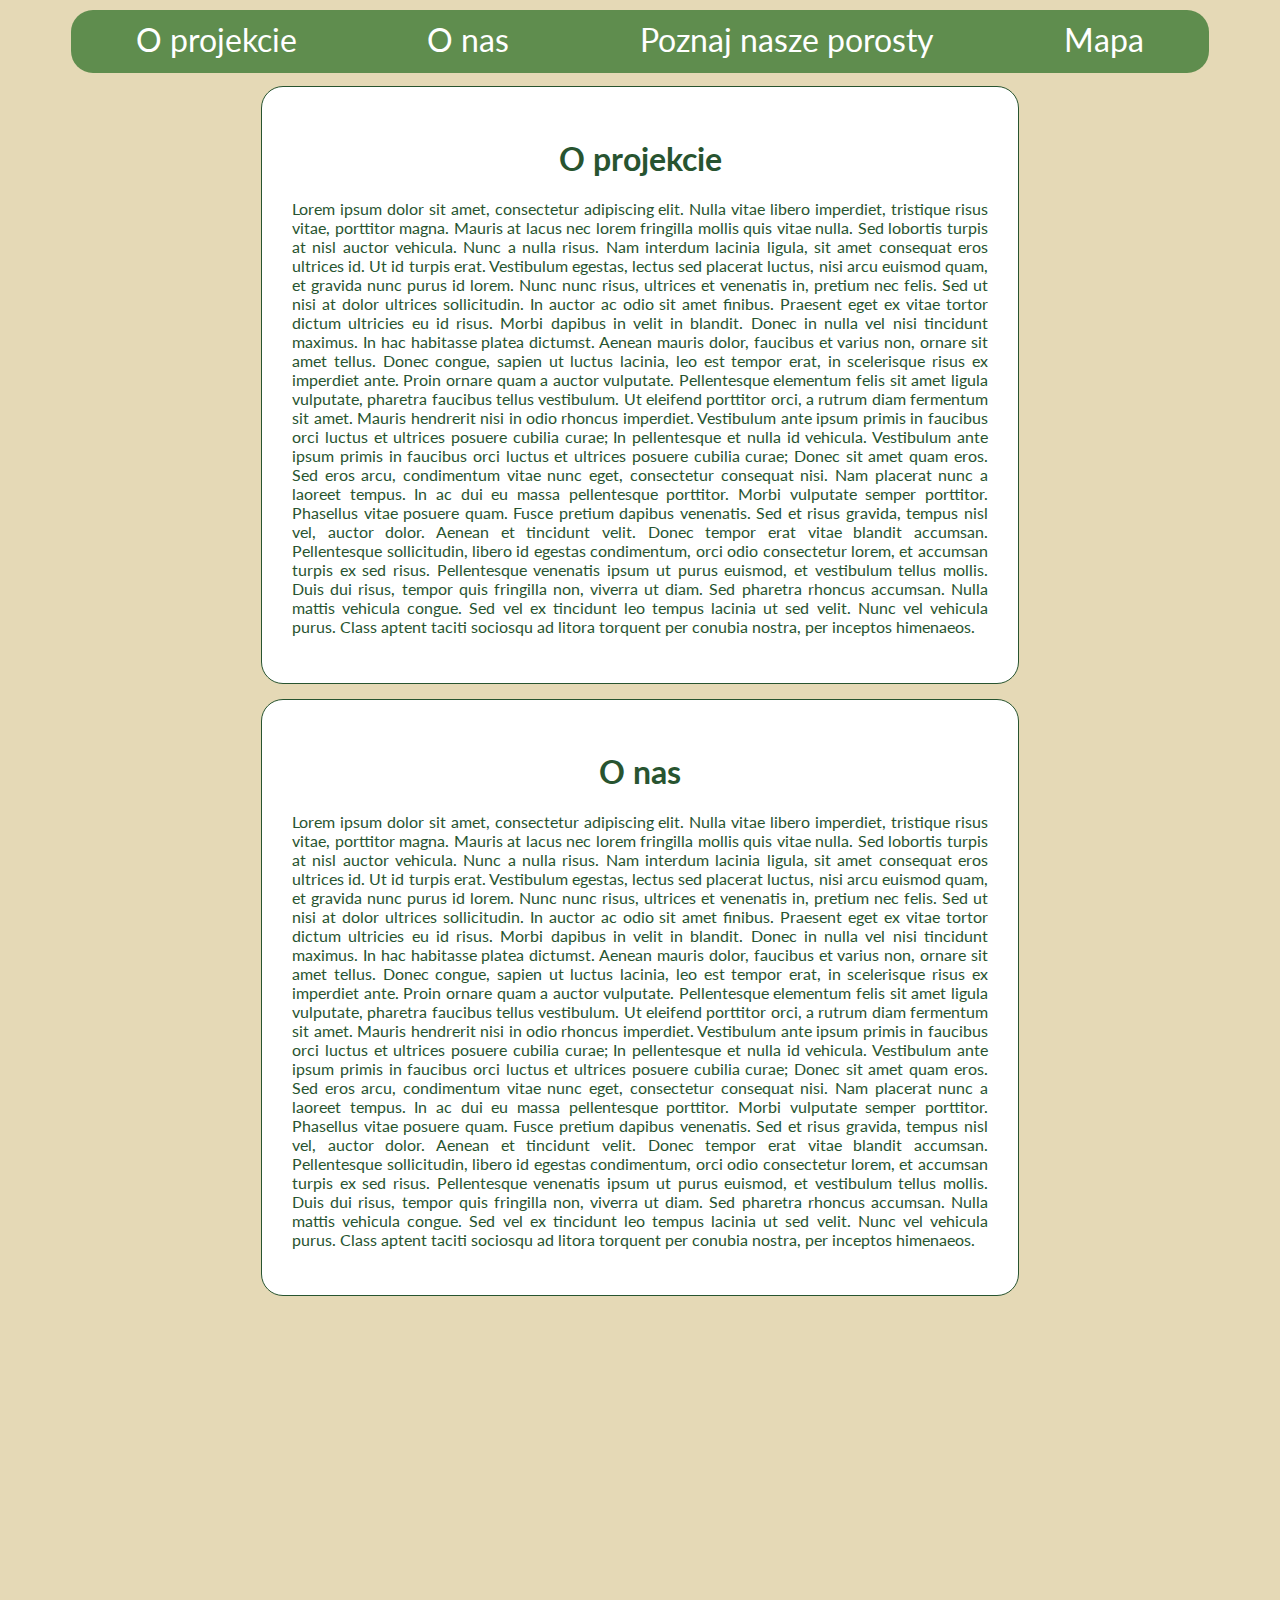
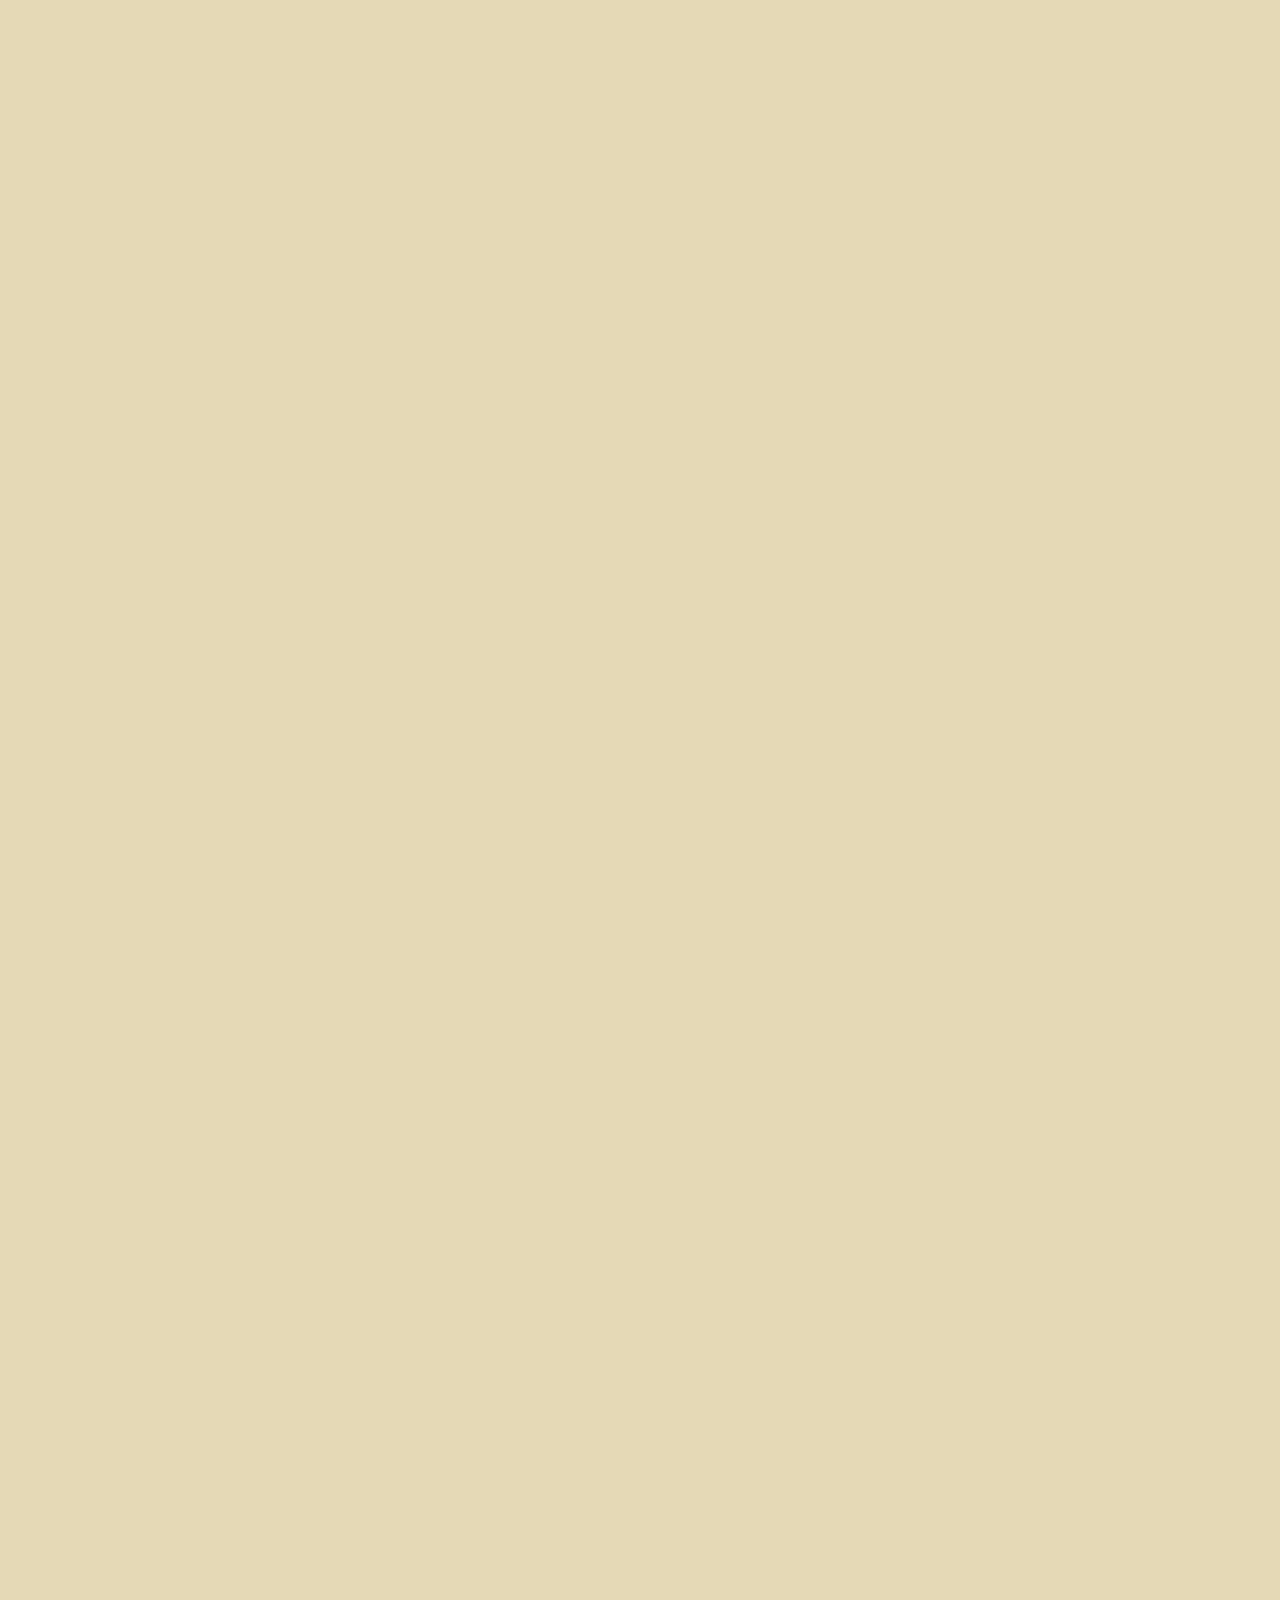
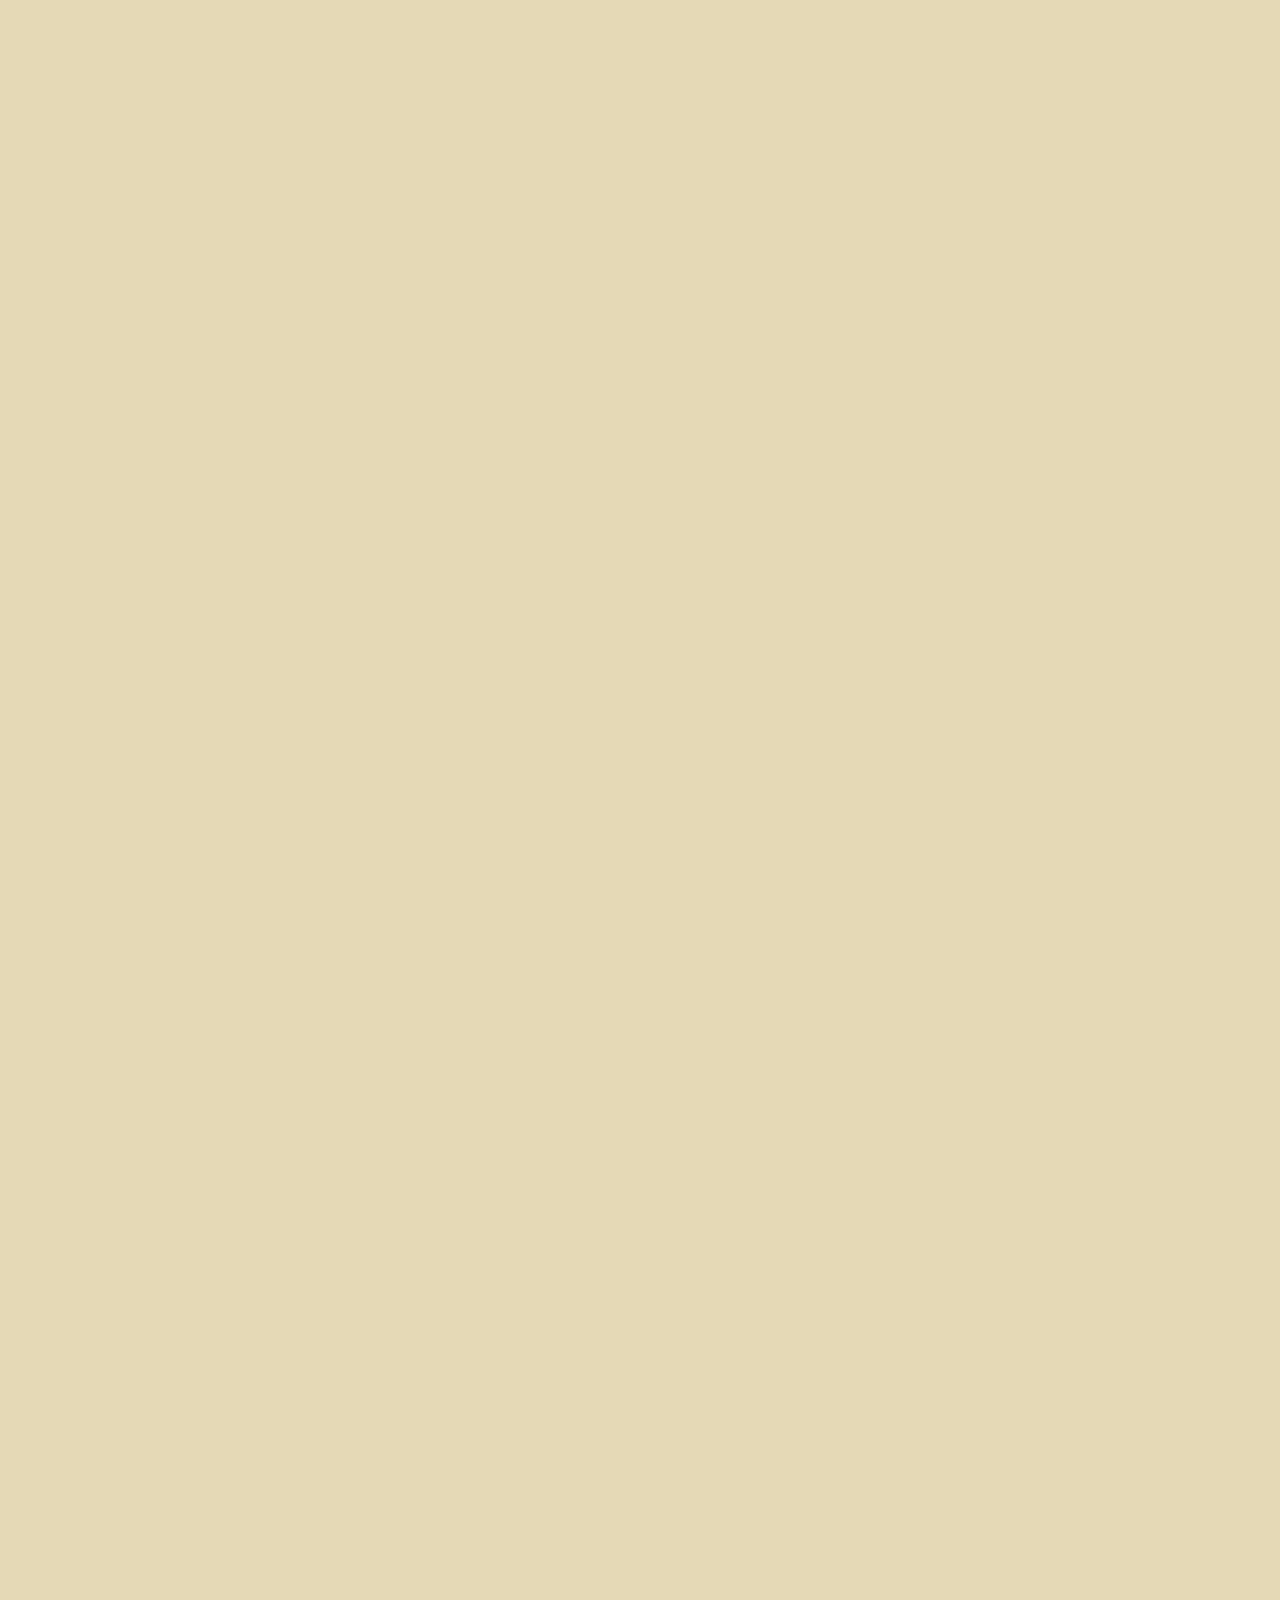
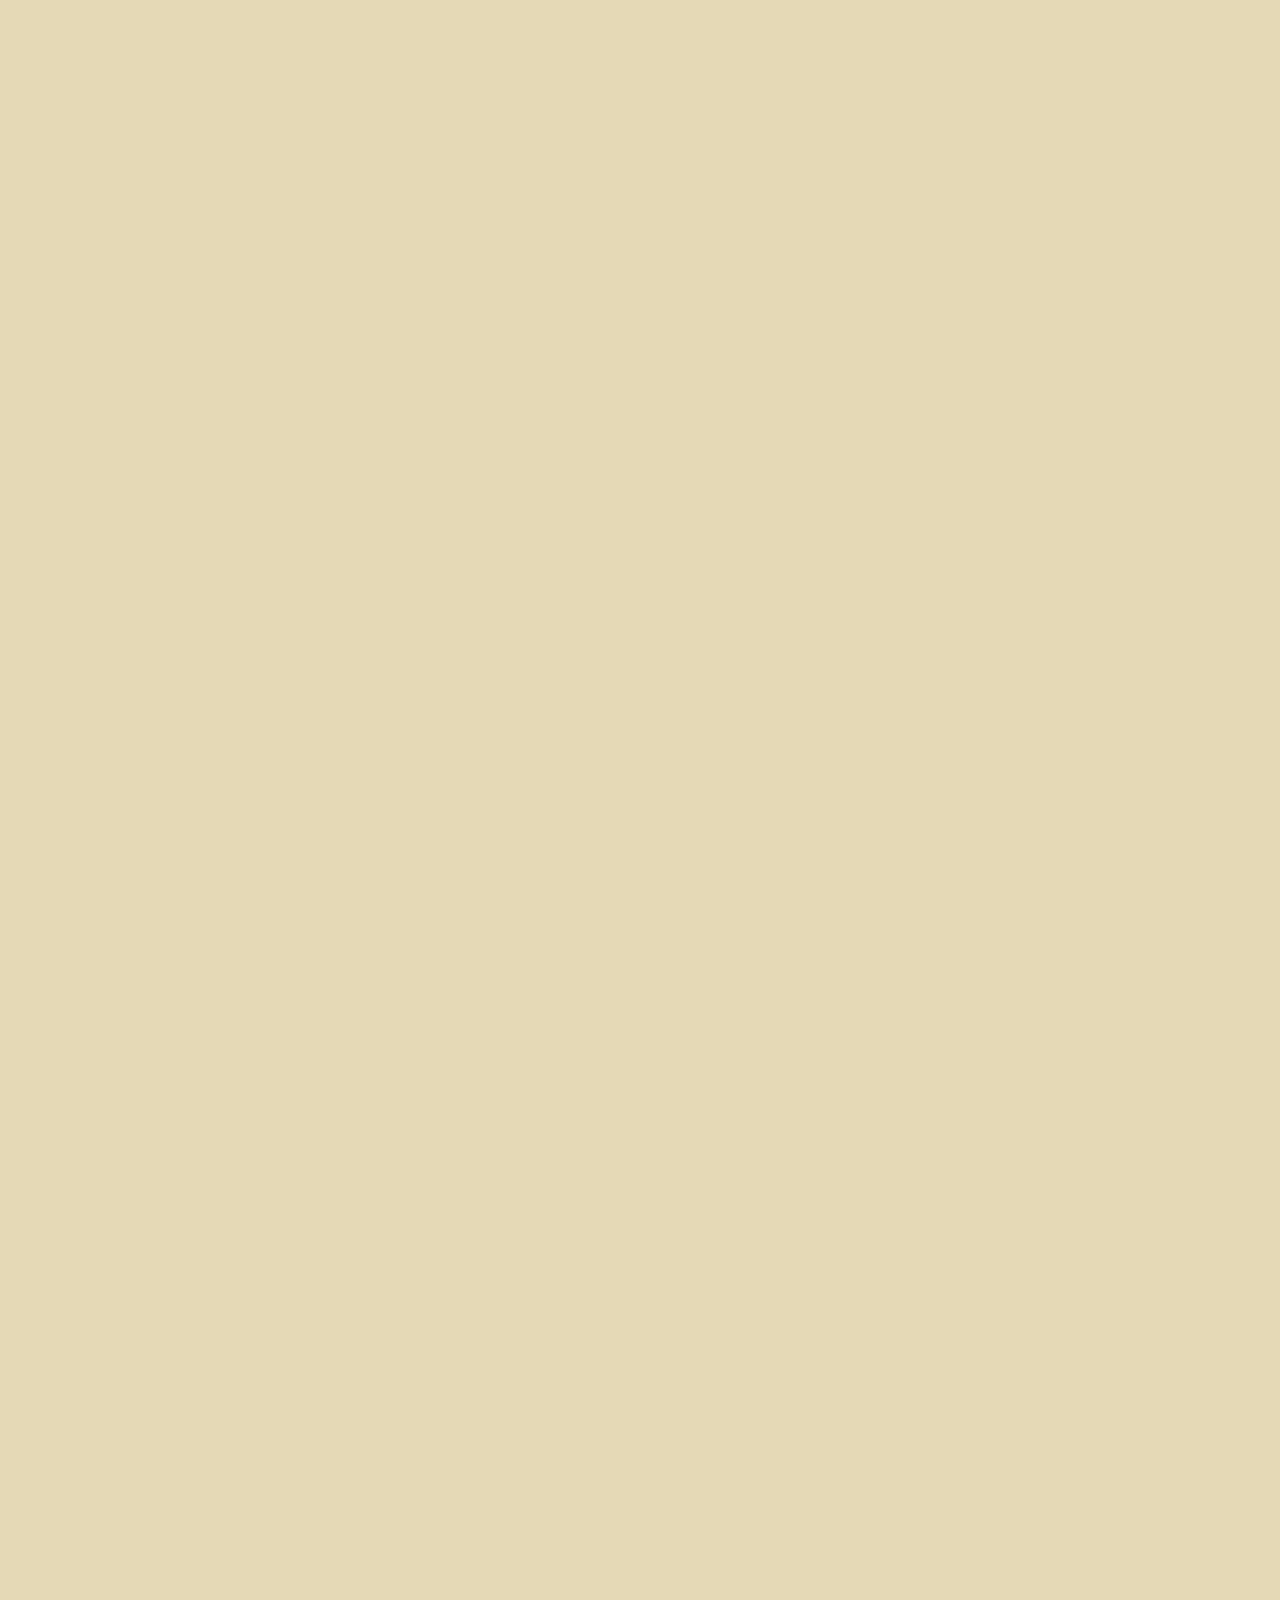
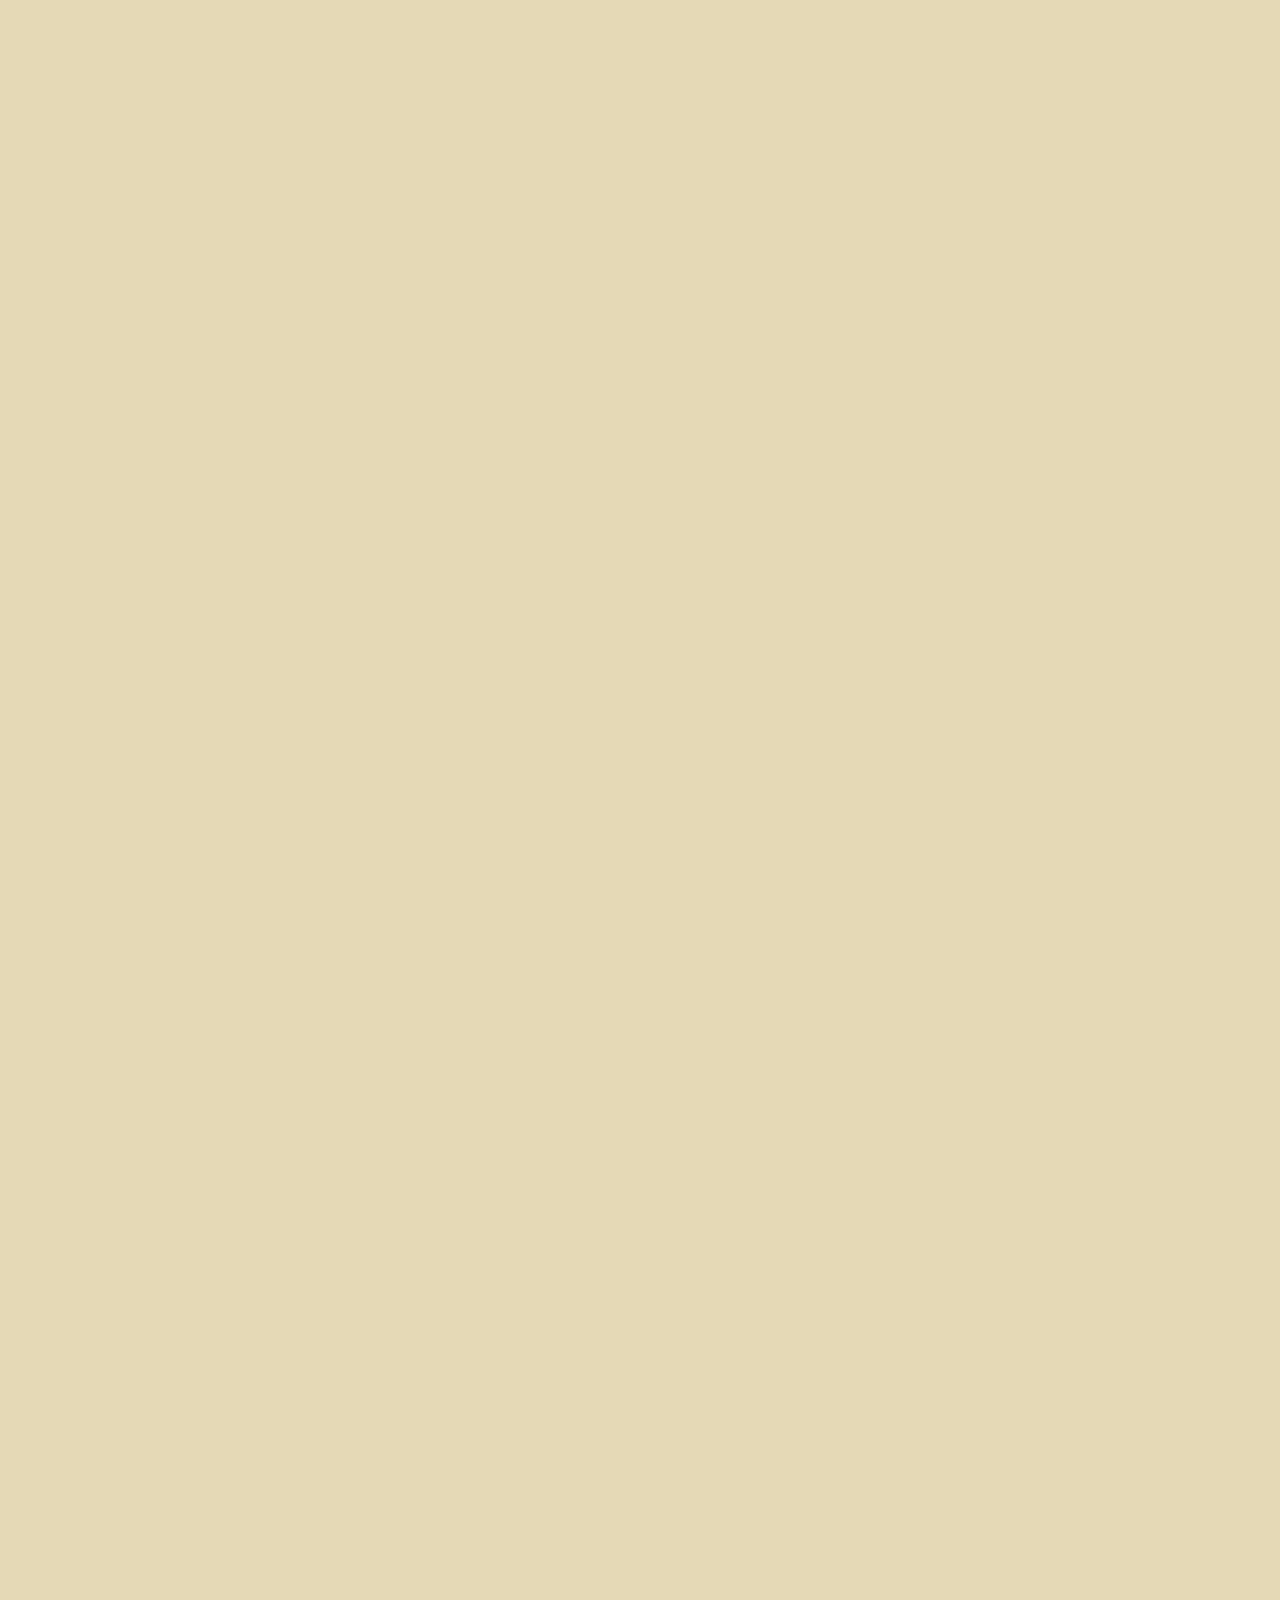
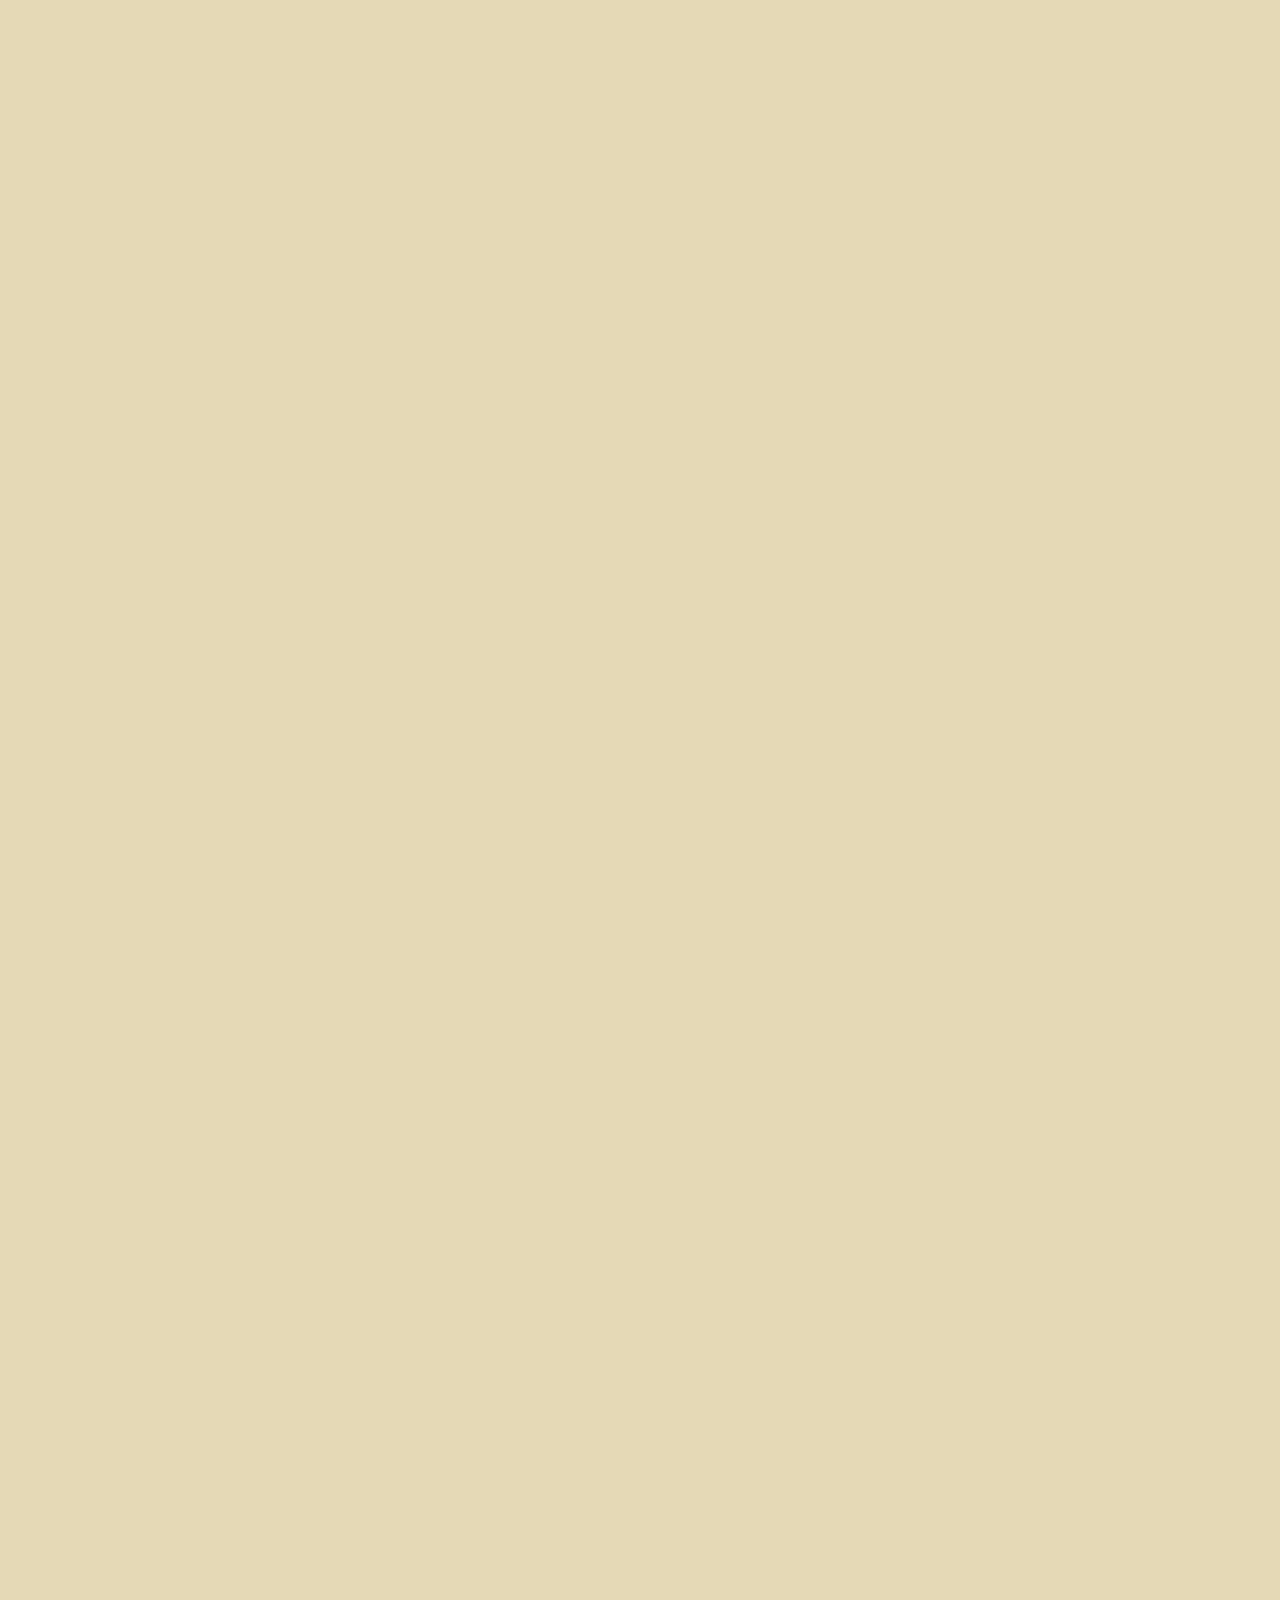
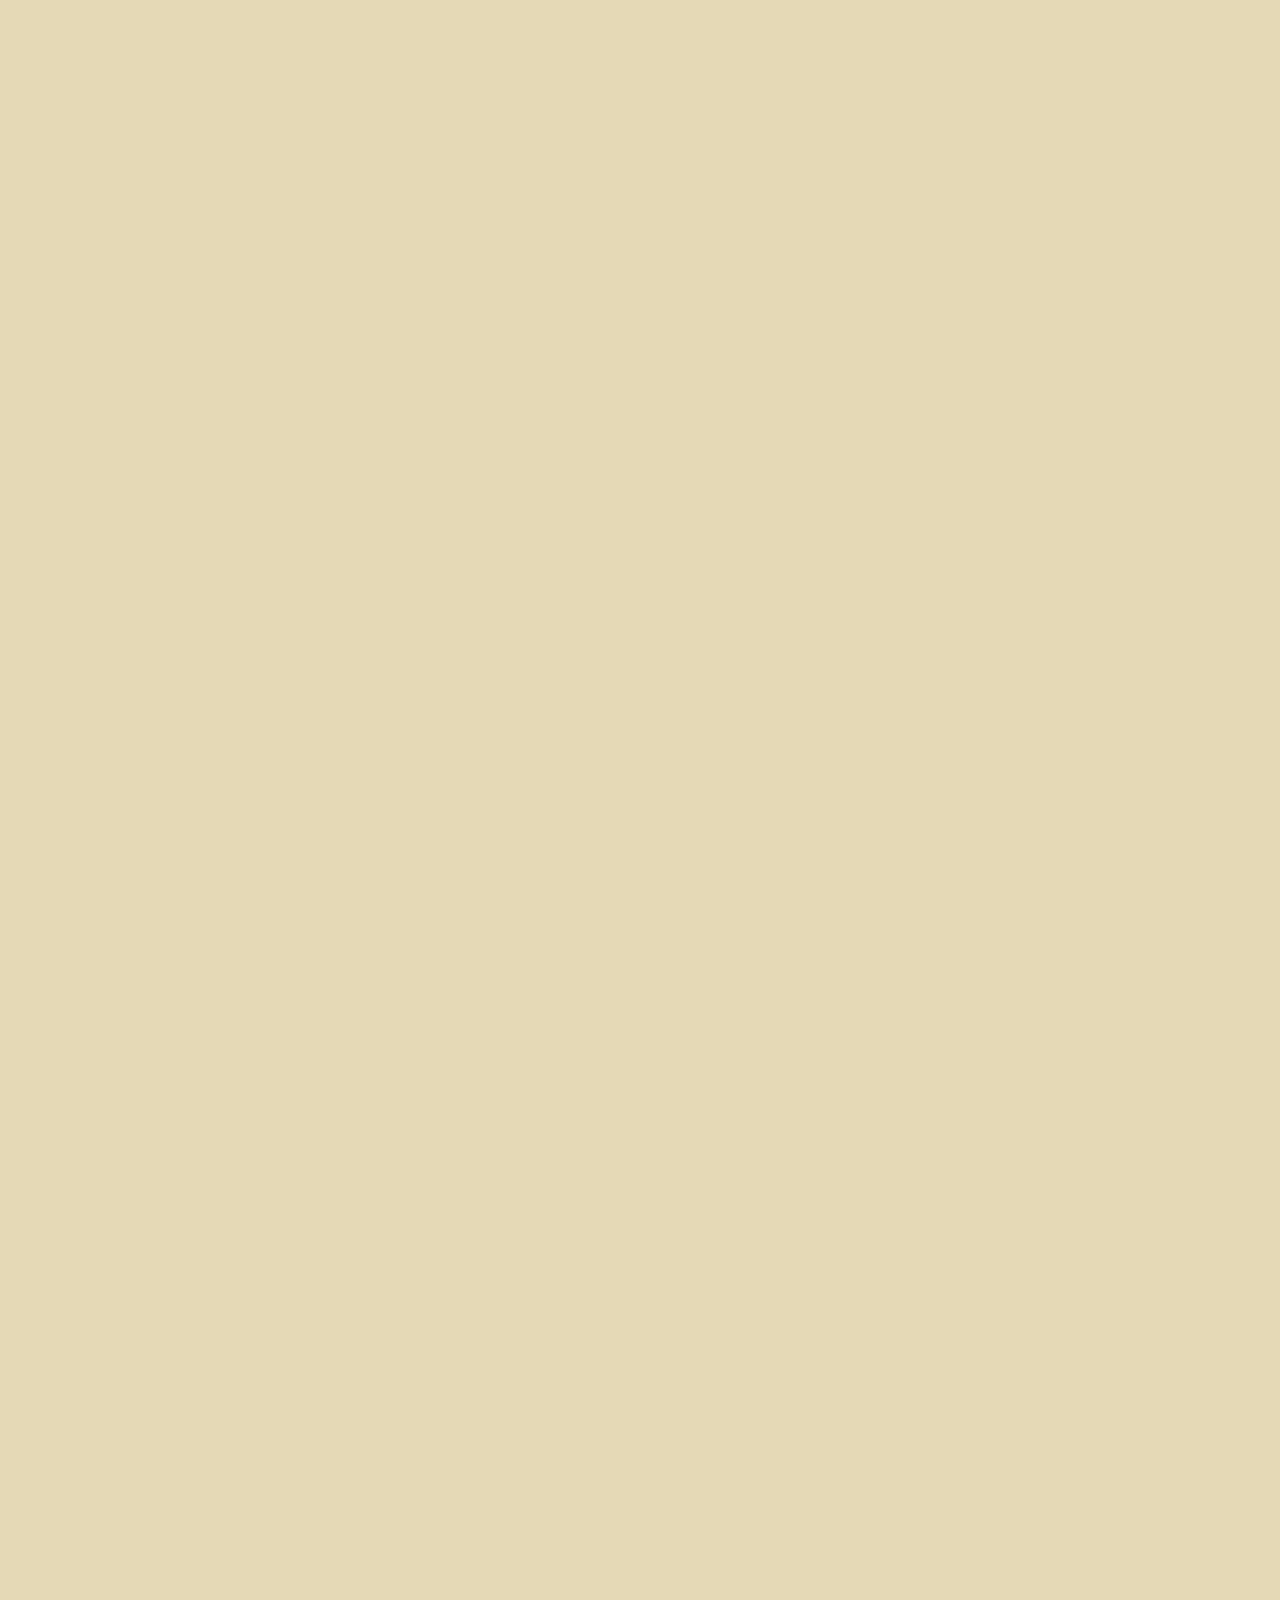
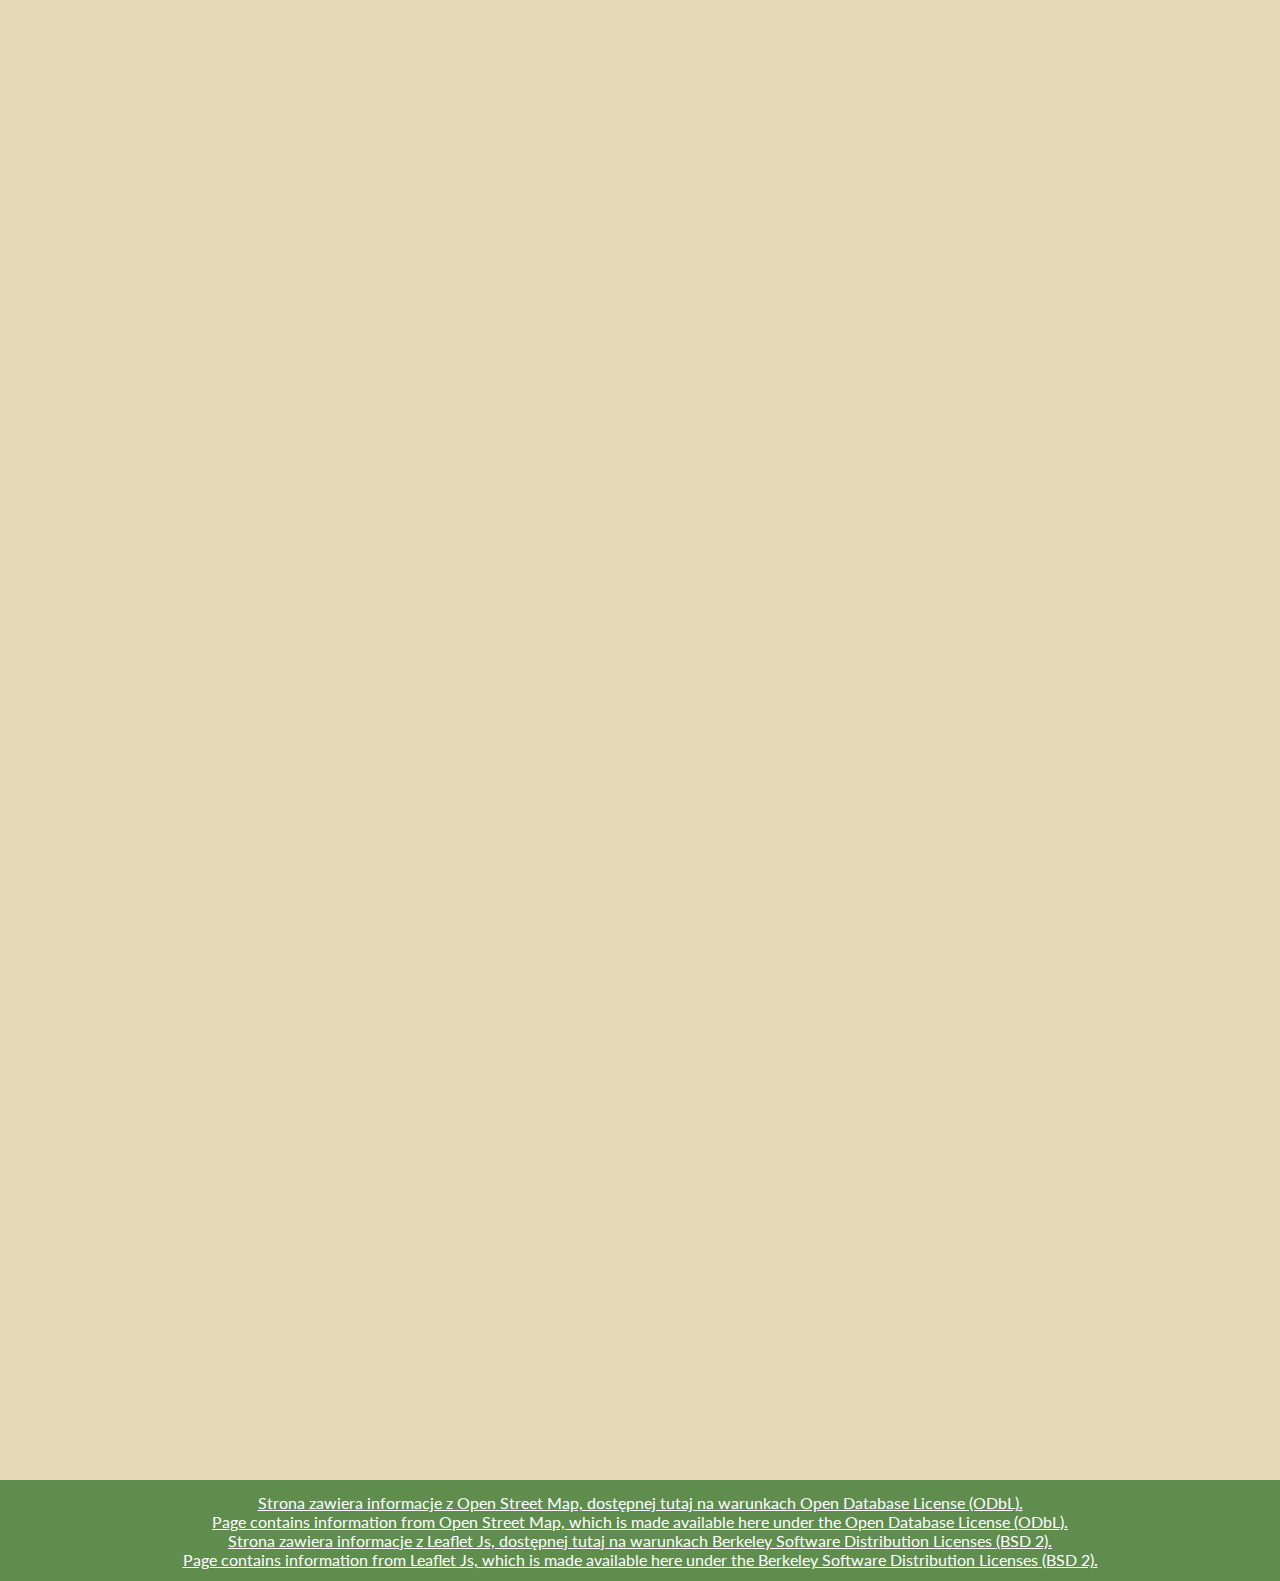
==== commit 1befe638: "animations" ====
--- a/Main.html
+++ b/Main.html
@@ -17,186 +17,216 @@
 
 <button onclick="goToTop()" id="topBtn"><div>&UpArrow;</div></button>
 
-<div id="content">
-    <article>
-        
-        <div class="tile" id="projectTile">
-            <h1 id="Project">O projekcie</h1>
+<article>
+    <div class="tile hidden" id="projectTile">
+        <h1 id="Project">O projekcie</h1>
+        <p>
+            Lorem ipsum dolor sit amet, consectetur adipiscing elit. Nulla vitae libero imperdiet, tristique risus vitae, porttitor magna. Mauris at lacus nec lorem fringilla mollis quis vitae nulla. Sed lobortis turpis at nisl auctor vehicula. Nunc a nulla risus. Nam interdum lacinia ligula, sit amet consequat eros ultrices id. Ut id turpis erat. Vestibulum egestas, lectus sed placerat luctus, nisi arcu euismod quam, et gravida nunc purus id lorem. Nunc nunc risus, ultrices et venenatis in, pretium nec felis. Sed ut nisi at dolor ultrices sollicitudin. In auctor ac odio sit amet finibus. Praesent eget ex vitae tortor dictum ultricies eu id risus. Morbi dapibus in velit in blandit. Donec in nulla vel nisi tincidunt maximus. In hac habitasse platea dictumst. Aenean mauris dolor, faucibus et varius non, ornare sit amet tellus. Donec congue, sapien ut luctus lacinia, leo est tempor erat, in scelerisque risus ex imperdiet ante. Proin ornare quam a auctor vulputate. Pellentesque elementum felis sit amet ligula vulputate, pharetra faucibus tellus vestibulum. Ut eleifend porttitor orci, a rutrum diam fermentum sit amet. Mauris hendrerit nisi in odio rhoncus imperdiet. Vestibulum ante ipsum primis in faucibus orci luctus et ultrices posuere cubilia curae; In pellentesque et nulla id vehicula. Vestibulum ante ipsum primis in faucibus orci luctus et ultrices posuere cubilia curae; Donec sit amet quam eros. Sed eros arcu, condimentum vitae nunc eget, consectetur consequat nisi. Nam placerat nunc a laoreet tempus.            In ac dui eu massa pellentesque porttitor. Morbi vulputate semper porttitor. Phasellus vitae posuere quam. Fusce pretium dapibus venenatis. Sed et risus gravida, tempus nisl vel, auctor dolor. Aenean et tincidunt velit. Donec tempor erat vitae blandit accumsan. Pellentesque sollicitudin, libero id egestas condimentum, orci odio consectetur lorem, et accumsan turpis ex sed risus. Pellentesque venenatis ipsum ut purus euismod, et vestibulum tellus mollis. Duis dui risus, tempor quis fringilla non, viverra ut diam. Sed pharetra rhoncus accumsan. Nulla mattis vehicula congue. Sed vel ex tincidunt leo tempus lacinia ut sed velit. Nunc vel vehicula purus. Class aptent taciti sociosqu ad litora torquent per conubia nostra, per inceptos himenaeos.
+        </p>
+    </div>
+
+    <div class="tile hidden" id="usTile">
+        <h1 id="Us">O nas</h1>
+        <p>
+            Lorem ipsum dolor sit amet, consectetur adipiscing elit. Nulla vitae libero imperdiet, tristique risus vitae, porttitor magna. Mauris at lacus nec lorem fringilla mollis quis vitae nulla. Sed lobortis turpis at nisl auctor vehicula. Nunc a nulla risus. Nam interdum lacinia ligula, sit amet consequat eros ultrices id. Ut id turpis erat. Vestibulum egestas, lectus sed placerat luctus, nisi arcu euismod quam, et gravida nunc purus id lorem. Nunc nunc risus, ultrices et venenatis in, pretium nec felis. Sed ut nisi at dolor ultrices sollicitudin. In auctor ac odio sit amet finibus. Praesent eget ex vitae tortor dictum ultricies eu id risus. Morbi dapibus in velit in blandit. Donec in nulla vel nisi tincidunt maximus. In hac habitasse platea dictumst. Aenean mauris dolor, faucibus et varius non, ornare sit amet tellus. Donec congue, sapien ut luctus lacinia, leo est tempor erat, in scelerisque risus ex imperdiet ante. Proin ornare quam a auctor vulputate. Pellentesque elementum felis sit amet ligula vulputate, pharetra faucibus tellus vestibulum. Ut eleifend porttitor orci, a rutrum diam fermentum sit amet. Mauris hendrerit nisi in odio rhoncus imperdiet. Vestibulum ante ipsum primis in faucibus orci luctus et ultrices posuere cubilia curae; In pellentesque et nulla id vehicula. Vestibulum ante ipsum primis in faucibus orci luctus et ultrices posuere cubilia curae; Donec sit amet quam eros. Sed eros arcu, condimentum vitae nunc eget, consectetur consequat nisi. Nam placerat nunc a laoreet tempus.            In ac dui eu massa pellentesque porttitor. Morbi vulputate semper porttitor. Phasellus vitae posuere quam. Fusce pretium dapibus venenatis. Sed et risus gravida, tempus nisl vel, auctor dolor. Aenean et tincidunt velit. Donec tempor erat vitae blandit accumsan. Pellentesque sollicitudin, libero id egestas condimentum, orci odio consectetur lorem, et accumsan turpis ex sed risus. Pellentesque venenatis ipsum ut purus euismod, et vestibulum tellus mollis. Duis dui risus, tempor quis fringilla non, viverra ut diam. Sed pharetra rhoncus accumsan. Nulla mattis vehicula congue. Sed vel ex tincidunt leo tempus lacinia ut sed velit. Nunc vel vehicula purus. Class aptent taciti sociosqu ad litora torquent per conubia nostra, per inceptos himenaeos.
+        </p>
+    </div>
+    
+    <h1 class="hidden" id="Lichens">Poznaj nasze porosty</h1>
+    <div class="photo hidden">
+        <div class="photoContent">
+            <img src="photos/6.jpg">
+            <div>
+                <h1>Porost 6</h1>
+                <a href="Map.html">Zobacz na mapie</a>
+                <p>
+                    Lorem ipsum dolor sit amet, consectetur adipiscing elit. Nulla vitae libero imperdiet, tristique risus vitae, porttitor magna. Mauris at lacus nec lorem fringilla mollis quis vitae nulla. Sed lobortis turpis at nisl auctor vehicula. Nunc a nulla risus. Nam interdum lacinia ligula, sit amet consequat eros ultrices id. Ut id turpis erat. Vestibulum egestas, lectus sed placerat luctus, nisi arcu euismod quam, et gravida nunc purus id lorem. Nunc nunc risus, ultrices et venenatis in, pretium nec felis. Sed ut nisi at dolor ultrices sollicitudin. In auctor ac odio sit amet finibus. Praesent eget ex vitae tortor dictum ultricies eu id risus. Morbi dapibus in velit in blandit. Donec in nulla vel nisi tincidunt maximus. In hac habitasse platea dictumst. Aenean mauris dolor, faucibus et varius non, ornare sit amet tellus. Donec congue, sapien ut luctus lacinia, leo est tempor erat, in scelerisque risus ex imperdiet ante. Proin ornare quam a auctor vulputate. Pellentesque elementum felis sit amet ligula vulputate, pharetra faucibus tellus vestibulum. Ut eleifend porttitor orci, a rutrum diam fermentum sit amet. Mauris hendrerit nisi in odio rhoncus imperdiet. Vestibulum ante ipsum primis in faucibus orci luctus et ultrices posuere cubilia curae; In pellentesque et nulla id vehicula. Vestibulum ante ipsum primis in faucibus orci luctus et ultrices posuere cubilia curae; Donec sit amet quam eros. Sed eros arcu, condimentum vitae nunc eget, consectetur consequat nisi. Nam placerat nunc a laoreet tempus.            In ac dui eu massa pellentesque porttitor. Morbi vulputate semper porttitor. Phasellus vitae posuere quam. Fusce pretium dapibus venenatis. Sed et risus gravida, tempus nisl vel, auctor dolor. Aenean et tincidunt velit. Donec tempor erat vitae blandit accumsan. Pellentesque sollicitudin, libero id egestas condimentum, orci odio consectetur lorem, et accumsan turpis ex sed risus. Pellentesque venenatis ipsum ut purus euismod, et vestibulum tellus mollis. Duis dui risus, tempor quis fringilla non, viverra ut diam. Sed pharetra rhoncus accumsan. Nulla mattis vehicula congue. Sed vel ex tincidunt leo tempus lacinia ut sed velit. Nunc vel vehicula purus. Class aptent taciti sociosqu ad litora torquent per conubia nostra, per inceptos himenaeos.
+                </p>
+            </div>
+        </div>
+    </div>
+    <div class="photo hidden">
+        <div class="photoContent">
+            <img src="photos/7.jpg">
+            <h1>Porost 1</h1>
+            <a href="Map.html">Zobacz na mapie</a>
+            <p>
+                Lorem ipsum dolor sit amet, consectetur adipiscing elit. Nulla vitae libero imperdiet, tristique risus vitae, porttitor magna. Mauris at lacus nec lorem fringilla mollis quis vitae nulla. Sed lobortis turpis at nisl auctor vehicula. Nunc a nulla risus. Nam interdum lacinia ligula, sit amet consequat eros ultrices id. Ut id turpis erat. Vestibulum egestas, lectus sed placerat luctus, nisi arcu euismod quam, et gravida nunc purus id lorem. Nunc nunc risus, ultrices et venenatis in, pretium nec felis. Sed ut nisi at dolor ultrices sollicitudin. In auctor ac odio sit amet finibus.
+            </p>
+        </div>
+    </div>
+    <div class="photo hidden">
+        <div class="photoContent">
+            <img src="photos/8.jpg">
+            <h1>Porost 1</h1>
+            <a href="Map.html">Zobacz na mapie</a>
             <p>
                 Lorem ipsum dolor sit amet, consectetur adipiscing elit. Nulla vitae libero imperdiet, tristique risus vitae, porttitor magna. Mauris at lacus nec lorem fringilla mollis quis vitae nulla. Sed lobortis turpis at nisl auctor vehicula. Nunc a nulla risus. Nam interdum lacinia ligula, sit amet consequat eros ultrices id. Ut id turpis erat. Vestibulum egestas, lectus sed placerat luctus, nisi arcu euismod quam, et gravida nunc purus id lorem. Nunc nunc risus, ultrices et venenatis in, pretium nec felis. Sed ut nisi at dolor ultrices sollicitudin. In auctor ac odio sit amet finibus. Praesent eget ex vitae tortor dictum ultricies eu id risus. Morbi dapibus in velit in blandit. Donec in nulla vel nisi tincidunt maximus. In hac habitasse platea dictumst. Aenean mauris dolor, faucibus et varius non, ornare sit amet tellus. Donec congue, sapien ut luctus lacinia, leo est tempor erat, in scelerisque risus ex imperdiet ante. Proin ornare quam a auctor vulputate. Pellentesque elementum felis sit amet ligula vulputate, pharetra faucibus tellus vestibulum. Ut eleifend porttitor orci, a rutrum diam fermentum sit amet. Mauris hendrerit nisi in odio rhoncus imperdiet. Vestibulum ante ipsum primis in faucibus orci luctus et ultrices posuere cubilia curae; In pellentesque et nulla id vehicula. Vestibulum ante ipsum primis in faucibus orci luctus et ultrices posuere cubilia curae; Donec sit amet quam eros. Sed eros arcu, condimentum vitae nunc eget, consectetur consequat nisi. Nam placerat nunc a laoreet tempus.            In ac dui eu massa pellentesque porttitor. Morbi vulputate semper porttitor. Phasellus vitae posuere quam. Fusce pretium dapibus venenatis. Sed et risus gravida, tempus nisl vel, auctor dolor. Aenean et tincidunt velit. Donec tempor erat vitae blandit accumsan. Pellentesque sollicitudin, libero id egestas condimentum, orci odio consectetur lorem, et accumsan turpis ex sed risus. Pellentesque venenatis ipsum ut purus euismod, et vestibulum tellus mollis. Duis dui risus, tempor quis fringilla non, viverra ut diam. Sed pharetra rhoncus accumsan. Nulla mattis vehicula congue. Sed vel ex tincidunt leo tempus lacinia ut sed velit. Nunc vel vehicula purus. Class aptent taciti sociosqu ad litora torquent per conubia nostra, per inceptos himenaeos.
             </p>
         </div>
-
-        <div class="tile" id="usTile">
-            <h1 id="Us">O nas</h1>
+    </div>
+    <div class="photo hidden">
+        <div class="photoContent">
+            <img src="photos/9.jpg">
+            <h1>Porost 1</h1>
+            <a href="Map.html">Zobacz na mapie</a>
             <p>
                 Lorem ipsum dolor sit amet, consectetur adipiscing elit. Nulla vitae libero imperdiet, tristique risus vitae, porttitor magna. Mauris at lacus nec lorem fringilla mollis quis vitae nulla. Sed lobortis turpis at nisl auctor vehicula. Nunc a nulla risus. Nam interdum lacinia ligula, sit amet consequat eros ultrices id. Ut id turpis erat. Vestibulum egestas, lectus sed placerat luctus, nisi arcu euismod quam, et gravida nunc purus id lorem. Nunc nunc risus, ultrices et venenatis in, pretium nec felis. Sed ut nisi at dolor ultrices sollicitudin. In auctor ac odio sit amet finibus. Praesent eget ex vitae tortor dictum ultricies eu id risus. Morbi dapibus in velit in blandit. Donec in nulla vel nisi tincidunt maximus. In hac habitasse platea dictumst. Aenean mauris dolor, faucibus et varius non, ornare sit amet tellus. Donec congue, sapien ut luctus lacinia, leo est tempor erat, in scelerisque risus ex imperdiet ante. Proin ornare quam a auctor vulputate. Pellentesque elementum felis sit amet ligula vulputate, pharetra faucibus tellus vestibulum. Ut eleifend porttitor orci, a rutrum diam fermentum sit amet. Mauris hendrerit nisi in odio rhoncus imperdiet. Vestibulum ante ipsum primis in faucibus orci luctus et ultrices posuere cubilia curae; In pellentesque et nulla id vehicula. Vestibulum ante ipsum primis in faucibus orci luctus et ultrices posuere cubilia curae; Donec sit amet quam eros. Sed eros arcu, condimentum vitae nunc eget, consectetur consequat nisi. Nam placerat nunc a laoreet tempus.            In ac dui eu massa pellentesque porttitor. Morbi vulputate semper porttitor. Phasellus vitae posuere quam. Fusce pretium dapibus venenatis. Sed et risus gravida, tempus nisl vel, auctor dolor. Aenean et tincidunt velit. Donec tempor erat vitae blandit accumsan. Pellentesque sollicitudin, libero id egestas condimentum, orci odio consectetur lorem, et accumsan turpis ex sed risus. Pellentesque venenatis ipsum ut purus euismod, et vestibulum tellus mollis. Duis dui risus, tempor quis fringilla non, viverra ut diam. Sed pharetra rhoncus accumsan. Nulla mattis vehicula congue. Sed vel ex tincidunt leo tempus lacinia ut sed velit. Nunc vel vehicula purus. Class aptent taciti sociosqu ad litora torquent per conubia nostra, per inceptos himenaeos.
             </p>
         </div>
-
-
-        <h1 id="Lichens">Poznaj nasze porosty</h1>
-        
-        <div id="photos">
-            <div class="photo">
-                <div class="photoContent">
-                    <img src="photos/6.jpg">
-                    <div>
-                        <h1>Porost 1</h1>
-                        <p>
-                            Lorem ipsum dolor sit amet, consectetur adipiscing elit. Nulla vitae libero imperdiet, tristique risus vitae, porttitor magna. Mauris at lacus nec lorem fringilla mollis quis vitae nulla. Sed lobortis turpis at nisl auctor vehicula. Nunc a nulla risus. Nam interdum lacinia ligula, sit amet consequat eros ultrices id. Ut id turpis erat. Vestibulum egestas, lectus sed placerat luctus, nisi arcu euismod quam, et gravida nunc purus id lorem. Nunc nunc risus, ultrices et venenatis in, pretium nec felis. Sed ut nisi at dolor ultrices sollicitudin. In auctor ac odio sit amet finibus. Praesent eget ex vitae tortor dictum ultricies eu id risus. Morbi dapibus in velit in blandit. Donec in nulla vel nisi tincidunt maximus. In hac habitasse platea dictumst. Aenean mauris dolor, faucibus et varius non, ornare sit amet tellus. Donec congue, sapien ut luctus lacinia, leo est tempor erat, in scelerisque risus ex imperdiet ante. Proin ornare quam a auctor vulputate. Pellentesque elementum felis sit amet ligula vulputate, pharetra faucibus tellus vestibulum. Ut eleifend porttitor orci, a rutrum diam fermentum sit amet. Mauris hendrerit nisi in odio rhoncus imperdiet. Vestibulum ante ipsum primis in faucibus orci luctus et ultrices posuere cubilia curae; In pellentesque et nulla id vehicula. Vestibulum ante ipsum primis in faucibus orci luctus et ultrices posuere cubilia curae; Donec sit amet quam eros. Sed eros arcu, condimentum vitae nunc eget, consectetur consequat nisi. Nam placerat nunc a laoreet tempus.            In ac dui eu massa pellentesque porttitor. Morbi vulputate semper porttitor. Phasellus vitae posuere quam. Fusce pretium dapibus venenatis. Sed et risus gravida, tempus nisl vel, auctor dolor. Aenean et tincidunt velit. Donec tempor erat vitae blandit accumsan. Pellentesque sollicitudin, libero id egestas condimentum, orci odio consectetur lorem, et accumsan turpis ex sed risus. Pellentesque venenatis ipsum ut purus euismod, et vestibulum tellus mollis. Duis dui risus, tempor quis fringilla non, viverra ut diam. Sed pharetra rhoncus accumsan. Nulla mattis vehicula congue. Sed vel ex tincidunt leo tempus lacinia ut sed velit. Nunc vel vehicula purus. Class aptent taciti sociosqu ad litora torquent per conubia nostra, per inceptos himenaeos.
-                        </p>
-                    </div>
-                </div>
-            </div>
-            <div class="photo">
-                <div class="photoContent">
-                    <img src="photos/7.jpg">
-                    <p>
-                        Lorem ipsum dolor sit amet, consectetur adipiscing elit. Nulla vitae libero imperdiet, tristique risus vitae, porttitor magna. Mauris at lacus nec lorem fringilla mollis quis vitae nulla. Sed lobortis turpis at nisl auctor vehicula. Nunc a nulla risus. Nam interdum lacinia ligula, sit amet consequat eros ultrices id. Ut id turpis erat. Vestibulum egestas, lectus sed placerat luctus, nisi arcu euismod quam, et gravida nunc purus id lorem. Nunc nunc risus, ultrices et venenatis in, pretium nec felis. Sed ut nisi at dolor ultrices sollicitudin. In auctor ac odio sit amet finibus.
-                    </p>
-                </div>
-            </div>
-            <div class="photo">
-                <div class="photoContent">
-                    <img src="photos/8.jpg">
-                    <p>
-                        Lorem ipsum dolor sit amet, consectetur adipiscing elit. Nulla vitae libero imperdiet, tristique risus vitae, porttitor magna. Mauris at lacus nec lorem fringilla mollis quis vitae nulla. Sed lobortis turpis at nisl auctor vehicula. Nunc a nulla risus. Nam interdum lacinia ligula, sit amet consequat eros ultrices id. Ut id turpis erat. Vestibulum egestas, lectus sed placerat luctus, nisi arcu euismod quam, et gravida nunc purus id lorem. Nunc nunc risus, ultrices et venenatis in, pretium nec felis. Sed ut nisi at dolor ultrices sollicitudin. In auctor ac odio sit amet finibus. Praesent eget ex vitae tortor dictum ultricies eu id risus. Morbi dapibus in velit in blandit. Donec in nulla vel nisi tincidunt maximus. In hac habitasse platea dictumst. Aenean mauris dolor, faucibus et varius non, ornare sit amet tellus. Donec congue, sapien ut luctus lacinia, leo est tempor erat, in scelerisque risus ex imperdiet ante. Proin ornare quam a auctor vulputate. Pellentesque elementum felis sit amet ligula vulputate, pharetra faucibus tellus vestibulum. Ut eleifend porttitor orci, a rutrum diam fermentum sit amet. Mauris hendrerit nisi in odio rhoncus imperdiet. Vestibulum ante ipsum primis in faucibus orci luctus et ultrices posuere cubilia curae; In pellentesque et nulla id vehicula. Vestibulum ante ipsum primis in faucibus orci luctus et ultrices posuere cubilia curae; Donec sit amet quam eros. Sed eros arcu, condimentum vitae nunc eget, consectetur consequat nisi. Nam placerat nunc a laoreet tempus.            In ac dui eu massa pellentesque porttitor. Morbi vulputate semper porttitor. Phasellus vitae posuere quam. Fusce pretium dapibus venenatis. Sed et risus gravida, tempus nisl vel, auctor dolor. Aenean et tincidunt velit. Donec tempor erat vitae blandit accumsan. Pellentesque sollicitudin, libero id egestas condimentum, orci odio consectetur lorem, et accumsan turpis ex sed risus. Pellentesque venenatis ipsum ut purus euismod, et vestibulum tellus mollis. Duis dui risus, tempor quis fringilla non, viverra ut diam. Sed pharetra rhoncus accumsan. Nulla mattis vehicula congue. Sed vel ex tincidunt leo tempus lacinia ut sed velit. Nunc vel vehicula purus. Class aptent taciti sociosqu ad litora torquent per conubia nostra, per inceptos himenaeos.
-                    </p>
-                </div>
-            </div>
-            <div class="photo">
-                <div class="photoContent">
-                    <img src="photos/9.jpg">
-                    <p>
-                        Lorem ipsum dolor sit amet, consectetur adipiscing elit. Nulla vitae libero imperdiet, tristique risus vitae, porttitor magna. Mauris at lacus nec lorem fringilla mollis quis vitae nulla. Sed lobortis turpis at nisl auctor vehicula. Nunc a nulla risus. Nam interdum lacinia ligula, sit amet consequat eros ultrices id. Ut id turpis erat. Vestibulum egestas, lectus sed placerat luctus, nisi arcu euismod quam, et gravida nunc purus id lorem. Nunc nunc risus, ultrices et venenatis in, pretium nec felis. Sed ut nisi at dolor ultrices sollicitudin. In auctor ac odio sit amet finibus. Praesent eget ex vitae tortor dictum ultricies eu id risus. Morbi dapibus in velit in blandit. Donec in nulla vel nisi tincidunt maximus. In hac habitasse platea dictumst. Aenean mauris dolor, faucibus et varius non, ornare sit amet tellus. Donec congue, sapien ut luctus lacinia, leo est tempor erat, in scelerisque risus ex imperdiet ante. Proin ornare quam a auctor vulputate. Pellentesque elementum felis sit amet ligula vulputate, pharetra faucibus tellus vestibulum. Ut eleifend porttitor orci, a rutrum diam fermentum sit amet. Mauris hendrerit nisi in odio rhoncus imperdiet. Vestibulum ante ipsum primis in faucibus orci luctus et ultrices posuere cubilia curae; In pellentesque et nulla id vehicula. Vestibulum ante ipsum primis in faucibus orci luctus et ultrices posuere cubilia curae; Donec sit amet quam eros. Sed eros arcu, condimentum vitae nunc eget, consectetur consequat nisi. Nam placerat nunc a laoreet tempus.            In ac dui eu massa pellentesque porttitor. Morbi vulputate semper porttitor. Phasellus vitae posuere quam. Fusce pretium dapibus venenatis. Sed et risus gravida, tempus nisl vel, auctor dolor. Aenean et tincidunt velit. Donec tempor erat vitae blandit accumsan. Pellentesque sollicitudin, libero id egestas condimentum, orci odio consectetur lorem, et accumsan turpis ex sed risus. Pellentesque venenatis ipsum ut purus euismod, et vestibulum tellus mollis. Duis dui risus, tempor quis fringilla non, viverra ut diam. Sed pharetra rhoncus accumsan. Nulla mattis vehicula congue. Sed vel ex tincidunt leo tempus lacinia ut sed velit. Nunc vel vehicula purus. Class aptent taciti sociosqu ad litora torquent per conubia nostra, per inceptos himenaeos.
-                    </p>
-                </div>
-            </div>
-            <div class="photo">
-                <div class="photoContent">
-                    <img src="photos/10.jpg">
-                    <p>
-                        Lorem ipsum dolor sit amet, consectetur adipiscing elit. Nulla vitae libero imperdiet, tristique risus vitae, porttitor magna. Mauris at lacus nec lorem fringilla mollis quis vitae nulla. Sed lobortis turpis at nisl auctor vehicula. Nunc a nulla risus. Nam interdum lacinia ligula, sit amet consequat eros ultrices id. Ut id turpis erat. Vestibulum egestas, lectus sed placerat luctus, nisi arcu euismod quam, et gravida nunc purus id lorem. Nunc nunc risus, ultrices et venenatis in, pretium nec felis. Sed ut nisi at dolor ultrices sollicitudin. In auctor ac odio sit amet finibus.
-                    </p>
-                </div>
-            </div>
-            <div class="photo">
-                <div class="photoContent">
-                    <img src="photos/11.jpg">
-                    <p>
-                        Lorem ipsum dolor sit amet, consectetur adipiscing elit. Nulla vitae libero imperdiet, tristique risus vitae, porttitor magna. Mauris at lacus nec lorem fringilla mollis quis vitae nulla. Sed lobortis turpis at nisl auctor vehicula. Nunc a nulla risus. Nam interdum lacinia ligula, sit amet consequat eros ultrices id. Ut id turpis erat. Vestibulum egestas, lectus sed placerat luctus, nisi arcu euismod quam, et gravida nunc purus id lorem. Nunc nunc risus, ultrices et venenatis in, pretium nec felis. Sed ut nisi at dolor ultrices sollicitudin. In auctor ac odio sit amet finibus.
-                    </p>
-                </div>
-            </div>
-            <div class="photo">
-                <div class="photoContent">
-                    <img src="photos/12.jpg">
-                    <p>
-                        Lorem ipsum dolor sit amet, consectetur adipiscing elit. Nulla vitae libero imperdiet, tristique risus vitae, porttitor magna. Mauris at lacus nec lorem fringilla mollis quis vitae nulla. Sed lobortis turpis at nisl auctor vehicula. Nunc a nulla risus. Nam interdum lacinia ligula, sit amet consequat eros ultrices id. Ut id turpis erat. Vestibulum egestas, lectus sed placerat luctus, nisi arcu euismod quam, et gravida nunc purus id lorem. Nunc nunc risus, ultrices et venenatis in, pretium nec felis. Sed ut nisi at dolor ultrices sollicitudin. In auctor ac odio sit amet finibus.
-                    </p>
-                </div>
-            </div>
-            <div class="photo">
-                <div class="photoContent">
-                    <img src="photos/13.jpg">
-                    <p>
-                        Lorem ipsum dolor sit amet, consectetur adipiscing elit. Nulla vitae libero imperdiet, tristique risus vitae, porttitor magna. Mauris at lacus nec lorem fringilla mollis quis vitae nulla. Sed lobortis turpis at nisl auctor vehicula. Nunc a nulla risus. Nam interdum lacinia ligula, sit amet consequat eros ultrices id. Ut id turpis erat. Vestibulum egestas, lectus sed placerat luctus, nisi arcu euismod quam, et gravida nunc purus id lorem. Nunc nunc risus, ultrices et venenatis in, pretium nec felis. Sed ut nisi at dolor ultrices sollicitudin. In auctor ac odio sit amet finibus.
-                    </p>
-                </div>
-            </div>
-            <div class="photo">
-                <div class="photoContent">
-                    <img src="photos/14.jpg">
-                    <p>
-                        Lorem ipsum dolor sit amet, consectetur adipiscing elit. Nulla vitae libero imperdiet, tristique risus vitae, porttitor magna. Mauris at lacus nec lorem fringilla mollis quis vitae nulla. Sed lobortis turpis at nisl auctor vehicula. Nunc a nulla risus. Nam interdum lacinia ligula, sit amet consequat eros ultrices id. Ut id turpis erat. Vestibulum egestas, lectus sed placerat luctus, nisi arcu euismod quam, et gravida nunc purus id lorem. Nunc nunc risus, ultrices et venenatis in, pretium nec felis. Sed ut nisi at dolor ultrices sollicitudin. In auctor ac odio sit amet finibus.
-                    </p>
-                </div>
-            </div>
-            <div class="photo">
-                <div class="photoContent">
-                    <img src="photos/15.jpg">
-                    <p>
-                        Lorem ipsum dolor sit amet, consectetur adipiscing elit. Nulla vitae libero imperdiet, tristique risus vitae, porttitor magna. Mauris at lacus nec lorem fringilla mollis quis vitae nulla. Sed lobortis turpis at nisl auctor vehicula. Nunc a nulla risus. Nam interdum lacinia ligula, sit amet consequat eros ultrices id. Ut id turpis erat. Vestibulum egestas, lectus sed placerat luctus, nisi arcu euismod quam, et gravida nunc purus id lorem. Nunc nunc risus, ultrices et venenatis in, pretium nec felis. Sed ut nisi at dolor ultrices sollicitudin. In auctor ac odio sit amet finibus.
-                    </p>
-                </div>
-            </div>
-            <div class="photo">
-                <div class="photoContent">
-                    <img src="photos/16.jpg">
-                    <p>
-                        Lorem ipsum dolor sit amet, consectetur adipiscing elit. Nulla vitae libero imperdiet, tristique risus vitae, porttitor magna. Mauris at lacus nec lorem fringilla mollis quis vitae nulla. Sed lobortis turpis at nisl auctor vehicula. Nunc a nulla risus. Nam interdum lacinia ligula, sit amet consequat eros ultrices id. Ut id turpis erat. Vestibulum egestas, lectus sed placerat luctus, nisi arcu euismod quam, et gravida nunc purus id lorem. Nunc nunc risus, ultrices et venenatis in, pretium nec felis. Sed ut nisi at dolor ultrices sollicitudin. In auctor ac odio sit amet finibus.
-                    </p>
-                </div>
-            </div>
-            <div class="photo">
-                <div class="photoContent">
-                    <img src="photos/17.jpg">
-                    <p>
-                        Lorem ipsum dolor sit amet, consectetur adipiscing elit. Nulla vitae libero imperdiet, tristique risus vitae, porttitor magna. Mauris at lacus nec lorem fringilla mollis quis vitae nulla. Sed lobortis turpis at nisl auctor vehicula. Nunc a nulla risus. Nam interdum lacinia ligula, sit amet consequat eros ultrices id. Ut id turpis erat. Vestibulum egestas, lectus sed placerat luctus, nisi arcu euismod quam, et gravida nunc purus id lorem. Nunc nunc risus, ultrices et venenatis in, pretium nec felis. Sed ut nisi at dolor ultrices sollicitudin. In auctor ac odio sit amet finibus.
-                    </p>
-                </div>
-            </div>
-            <div class="photo">
-                <div class="photoContent">
-                    <img src="photos/18.jpg">
-                    <p>
-                        Lorem ipsum dolor sit amet, consectetur adipiscing elit. Nulla vitae libero imperdiet, tristique risus vitae, porttitor magna. Mauris at lacus nec lorem fringilla mollis quis vitae nulla. Sed lobortis turpis at nisl auctor vehicula. Nunc a nulla risus. Nam interdum lacinia ligula, sit amet consequat eros ultrices id. Ut id turpis erat. Vestibulum egestas, lectus sed placerat luctus, nisi arcu euismod quam, et gravida nunc purus id lorem. Nunc nunc risus, ultrices et venenatis in, pretium nec felis. Sed ut nisi at dolor ultrices sollicitudin. In auctor ac odio sit amet finibus.
-                    </p>
-                </div>
-            </div>
-            <div class="photo">
-                <div class="photoContent">
-                    <img src="photos/19.jpg">
-                    <p>
-                        Lorem ipsum dolor sit amet, consectetur adipiscing elit. Nulla vitae libero imperdiet, tristique risus vitae, porttitor magna. Mauris at lacus nec lorem fringilla mollis quis vitae nulla. Sed lobortis turpis at nisl auctor vehicula. Nunc a nulla risus. Nam interdum lacinia ligula, sit amet consequat eros ultrices id. Ut id turpis erat. Vestibulum egestas, lectus sed placerat luctus, nisi arcu euismod quam, et gravida nunc purus id lorem. Nunc nunc risus, ultrices et venenatis in, pretium nec felis. Sed ut nisi at dolor ultrices sollicitudin. In auctor ac odio sit amet finibus.
-                    </p>
-                </div>
-            </div>
-            <div class="photo">
-                <div class="photoContent">
-                    <img src="photos/20.jpg">
-                    <p>
-                        Lorem ipsum dolor sit amet, consectetur adipiscing elit. Nulla vitae libero imperdiet, tristique risus vitae, porttitor magna. Mauris at lacus nec lorem fringilla mollis quis vitae nulla. Sed lobortis turpis at nisl auctor vehicula. Nunc a nulla risus. Nam interdum lacinia ligula, sit amet consequat eros ultrices id. Ut id turpis erat. Vestibulum egestas, lectus sed placerat luctus, nisi arcu euismod quam, et gravida nunc purus id lorem. Nunc nunc risus, ultrices et venenatis in, pretium nec felis. Sed ut nisi at dolor ultrices sollicitudin. In auctor ac odio sit amet finibus.
-                    </p>
-                </div>
-            </div>
-            <div class="photo">
-                <div class="photoContent">
-                    <img src="photos/21.jpg">
-                    <p>
-                        Lorem ipsum dolor sit amet, consectetur adipiscing elit. Nulla vitae libero imperdiet, tristique risus vitae, porttitor magna. Mauris at lacus nec lorem fringilla mollis quis vitae nulla. Sed lobortis turpis at nisl auctor vehicula. Nunc a nulla risus. Nam interdum lacinia ligula, sit amet consequat eros ultrices id. Ut id turpis erat. Vestibulum egestas, lectus sed placerat luctus, nisi arcu euismod quam, et gravida nunc purus id lorem. Nunc nunc risus, ultrices et venenatis in, pretium nec felis. Sed ut nisi at dolor ultrices sollicitudin. In auctor ac odio sit amet finibus.
-                    </p>
-                </div>
-            </div>
-            <div class="photo">
-                <div class="photoContent">
-                    <img src="photos/22.jpg">
-                    <p>
-                        Lorem ipsum dolor sit amet, consectetur adipiscing elit. Nulla vitae libero imperdiet, tristique risus vitae, porttitor magna. Mauris at lacus nec lorem fringilla mollis quis vitae nulla. Sed lobortis turpis at nisl auctor vehicula. Nunc a nulla risus. Nam interdum lacinia ligula, sit amet consequat eros ultrices id. Ut id turpis erat. Vestibulum egestas, lectus sed placerat luctus, nisi arcu euismod quam, et gravida nunc purus id lorem. Nunc nunc risus, ultrices et venenatis in, pretium nec felis. Sed ut nisi at dolor ultrices sollicitudin. In auctor ac odio sit amet finibus.
-                    </p>
-                </div>
-            </div>
-            <div class="photo">
-                <div class="photoContent">
-                    <img src="photos/23.jpg">
-                    <p>
-                        Lorem ipsum dolor sit amet, consectetur adipiscing elit. Nulla vitae libero imperdiet, tristique risus vitae, porttitor magna. Mauris at lacus nec lorem fringilla mollis quis vitae nulla. Sed lobortis turpis at nisl auctor vehicula. Nunc a nulla risus. Nam interdum lacinia ligula, sit amet consequat eros ultrices id. Ut id turpis erat. Vestibulum egestas, lectus sed placerat luctus, nisi arcu euismod quam, et gravida nunc purus id lorem. Nunc nunc risus, ultrices et venenatis in, pretium nec felis. Sed ut nisi at dolor ultrices sollicitudin. In auctor ac odio sit amet finibus.
-                    </p>
-                </div>
-            </div>
-            <div class="photo">
-                <div class="photoContent">
-                    <img src="photos/24.jpg">
-                    <p>
-                        Lorem ipsum dolor sit amet, consectetur adipiscing elit. Nulla vitae libero imperdiet, tristique risus vitae, porttitor magna. Mauris at lacus nec lorem fringilla mollis quis vitae nulla. Sed lobortis turpis at nisl auctor vehicula. Nunc a nulla risus. Nam interdum lacinia ligula, sit amet consequat eros ultrices id. Ut id turpis erat. Vestibulum egestas, lectus sed placerat luctus, nisi arcu euismod quam, et gravida nunc purus id lorem. Nunc nunc risus, ultrices et venenatis in, pretium nec felis. Sed ut nisi at dolor ultrices sollicitudin. In auctor ac odio sit amet finibus.
-                    </p>
-                </div>
-            </div>
-        </div>
-        
-    </article>
-</div>
+    </div>
+    <div class="photo hidden">
+        <div class="photoContent">
+            <img src="photos/10.jpg">
+            <h1>Porost 1</h1>
+            <a href="Map.html">Zobacz na mapie</a>
+            <p>
+                Lorem ipsum dolor sit amet, consectetur adipiscing elit. Nulla vitae libero imperdiet, tristique risus vitae, porttitor magna. Mauris at lacus nec lorem fringilla mollis quis vitae nulla. Sed lobortis turpis at nisl auctor vehicula. Nunc a nulla risus. Nam interdum lacinia ligula, sit amet consequat eros ultrices id. Ut id turpis erat. Vestibulum egestas, lectus sed placerat luctus, nisi arcu euismod quam, et gravida nunc purus id lorem. Nunc nunc risus, ultrices et venenatis in, pretium nec felis. Sed ut nisi at dolor ultrices sollicitudin. In auctor ac odio sit amet finibus.
+            </p>
+        </div>
+    </div>
+    <div class="photo hidden">
+        <div class="photoContent">
+            <img src="photos/11.jpg">
+            <h1>Porost 1</h1>
+            <a href="Map.html">Zobacz na mapie</a>
+            <p>
+                Lorem ipsum dolor sit amet, consectetur adipiscing elit. Nulla vitae libero imperdiet, tristique risus vitae, porttitor magna. Mauris at lacus nec lorem fringilla mollis quis vitae nulla. Sed lobortis turpis at nisl auctor vehicula. Nunc a nulla risus. Nam interdum lacinia ligula, sit amet consequat eros ultrices id. Ut id turpis erat. Vestibulum egestas, lectus sed placerat luctus, nisi arcu euismod quam, et gravida nunc purus id lorem. Nunc nunc risus, ultrices et venenatis in, pretium nec felis. Sed ut nisi at dolor ultrices sollicitudin. In auctor ac odio sit amet finibus.
+            </p>
+        </div>
+    </div>
+    <div class="photo hidden">
+        <div class="photoContent">
+            <img src="photos/12.jpg">
+            <h1>Porost 1</h1>
+            <a href="Map.html">Zobacz na mapie</a>
+            <p>
+                Lorem ipsum dolor sit amet, consectetur adipiscing elit. Nulla vitae libero imperdiet, tristique risus vitae, porttitor magna. Mauris at lacus nec lorem fringilla mollis quis vitae nulla. Sed lobortis turpis at nisl auctor vehicula. Nunc a nulla risus. Nam interdum lacinia ligula, sit amet consequat eros ultrices id. Ut id turpis erat. Vestibulum egestas, lectus sed placerat luctus, nisi arcu euismod quam, et gravida nunc purus id lorem. Nunc nunc risus, ultrices et venenatis in, pretium nec felis. Sed ut nisi at dolor ultrices sollicitudin. In auctor ac odio sit amet finibus.
+            </p>
+        </div>
+    </div>
+    <div class="photo hidden">
+        <div class="photoContent">
+            <img src="photos/13.jpg">
+            <h1>Porost 1</h1>
+            <a href="Map.html">Zobacz na mapie</a>
+            <p>
+                Lorem ipsum dolor sit amet, consectetur adipiscing elit. Nulla vitae libero imperdiet, tristique risus vitae, porttitor magna. Mauris at lacus nec lorem fringilla mollis quis vitae nulla. Sed lobortis turpis at nisl auctor vehicula. Nunc a nulla risus. Nam interdum lacinia ligula, sit amet consequat eros ultrices id. Ut id turpis erat. Vestibulum egestas, lectus sed placerat luctus, nisi arcu euismod quam, et gravida nunc purus id lorem. Nunc nunc risus, ultrices et venenatis in, pretium nec felis. Sed ut nisi at dolor ultrices sollicitudin. In auctor ac odio sit amet finibus.
+            </p>
+        </div>
+    </div>
+    <div class="photo hidden">
+        <div class="photoContent">
+            <img src="photos/14.jpg">
+            <h1>Porost 1</h1>
+            <a href="Map.html">Zobacz na mapie</a>
+            <p>
+                Lorem ipsum dolor sit amet, consectetur adipiscing elit. Nulla vitae libero imperdiet, tristique risus vitae, porttitor magna. Mauris at lacus nec lorem fringilla mollis quis vitae nulla. Sed lobortis turpis at nisl auctor vehicula. Nunc a nulla risus. Nam interdum lacinia ligula, sit amet consequat eros ultrices id. Ut id turpis erat. Vestibulum egestas, lectus sed placerat luctus, nisi arcu euismod quam, et gravida nunc purus id lorem. Nunc nunc risus, ultrices et venenatis in, pretium nec felis. Sed ut nisi at dolor ultrices sollicitudin. In auctor ac odio sit amet finibus.
+            </p>
+        </div>
+    </div>
+    <div class="photo hidden">
+        <div class="photoContent">
+            <img src="photos/15.jpg">
+            <h1>Porost 1</h1>
+            <a href="Map.html">Zobacz na mapie</a>
+            <p>
+                Lorem ipsum dolor sit amet, consectetur adipiscing elit. Nulla vitae libero imperdiet, tristique risus vitae, porttitor magna. Mauris at lacus nec lorem fringilla mollis quis vitae nulla. Sed lobortis turpis at nisl auctor vehicula. Nunc a nulla risus. Nam interdum lacinia ligula, sit amet consequat eros ultrices id. Ut id turpis erat. Vestibulum egestas, lectus sed placerat luctus, nisi arcu euismod quam, et gravida nunc purus id lorem. Nunc nunc risus, ultrices et venenatis in, pretium nec felis. Sed ut nisi at dolor ultrices sollicitudin. In auctor ac odio sit amet finibus.
+            </p>
+        </div>
+    </div>
+    <div class="photo hidden">
+        <div class="photoContent">
+            <img src="photos/16.jpg">
+            <h1>Porost 1</h1>
+            <a href="Map.html">Zobacz na mapie</a>
+            <p>
+                Lorem ipsum dolor sit amet, consectetur adipiscing elit. Nulla vitae libero imperdiet, tristique risus vitae, porttitor magna. Mauris at lacus nec lorem fringilla mollis quis vitae nulla. Sed lobortis turpis at nisl auctor vehicula. Nunc a nulla risus. Nam interdum lacinia ligula, sit amet consequat eros ultrices id. Ut id turpis erat. Vestibulum egestas, lectus sed placerat luctus, nisi arcu euismod quam, et gravida nunc purus id lorem. Nunc nunc risus, ultrices et venenatis in, pretium nec felis. Sed ut nisi at dolor ultrices sollicitudin. In auctor ac odio sit amet finibus.
+            </p>
+        </div>
+    </div>
+    <div class="photo hidden">
+        <div class="photoContent">
+           <img src="photos/17.jpg">
+            <h1>Porost 1</h1>
+            <a href="Map.html">Zobacz na mapie</a>
+           <p>
+               Lorem ipsum dolor sit amet, consectetur adipiscing elit. Nulla vitae libero imperdiet, tristique risus vitae, porttitor magna. Mauris at lacus nec lorem fringilla mollis quis vitae nulla. Sed lobortis turpis at nisl auctor vehicula. Nunc a nulla risus. Nam interdum lacinia ligula, sit amet consequat eros ultrices id. Ut id turpis erat. Vestibulum egestas, lectus sed placerat luctus, nisi arcu euismod quam, et gravida nunc purus id lorem. Nunc nunc risus, ultrices et venenatis in, pretium nec felis. Sed ut nisi at dolor ultrices sollicitudin. In auctor ac odio sit amet finibus.
+           </p>
+        </div>
+    </div>
+    <div class="photo hidden">
+        <div class="photoContent">
+            <img src="photos/18.jpg">
+            <h1>Porost 1</h1>
+            <a href="Map.html">Zobacz na mapie</a>
+            <p>
+                Lorem ipsum dolor sit amet, consectetur adipiscing elit. Nulla vitae libero imperdiet, tristique risus vitae, porttitor magna. Mauris at lacus nec lorem fringilla mollis quis vitae nulla. Sed lobortis turpis at nisl auctor vehicula. Nunc a nulla risus. Nam interdum lacinia ligula, sit amet consequat eros ultrices id. Ut id turpis erat. Vestibulum egestas, lectus sed placerat luctus, nisi arcu euismod quam, et gravida nunc purus id lorem. Nunc nunc risus, ultrices et venenatis in, pretium nec felis. Sed ut nisi at dolor ultrices sollicitudin. In auctor ac odio sit amet finibus.
+            </p>
+        </div>
+    </div>
+    <div class="photo hidden">
+        <div class="photoContent">
+           <img src="photos/19.jpg">
+            <h1>Porost 1</h1>
+            <a href="Map.html">Zobacz na mapie</a>
+           <p>
+               Lorem ipsum dolor sit amet, consectetur adipiscing elit. Nulla vitae libero imperdiet, tristique risus vitae, porttitor magna. Mauris at lacus nec lorem fringilla mollis quis vitae nulla. Sed lobortis turpis at nisl auctor vehicula. Nunc a nulla risus. Nam interdum lacinia ligula, sit amet consequat eros ultrices id. Ut id turpis erat. Vestibulum egestas, lectus sed placerat luctus, nisi arcu euismod quam, et gravida nunc purus id lorem. Nunc nunc risus, ultrices et venenatis in, pretium nec felis. Sed ut nisi at dolor ultrices sollicitudin. In auctor ac odio sit amet finibus.
+          </p>
+        </div>
+    </div>
+    <div class="photo hidden">
+        <div class="photoContent">
+            <img src="photos/20.jpg">
+            <h1>Porost 1</h1>
+            <a href="Map.html">Zobacz na mapie</a>
+            <p>
+                Lorem ipsum dolor sit amet, consectetur adipiscing elit. Nulla vitae libero imperdiet, tristique risus vitae, porttitor magna. Mauris at lacus nec lorem fringilla mollis quis vitae nulla. Sed lobortis turpis at nisl auctor vehicula. Nunc a nulla risus. Nam interdum lacinia ligula, sit amet consequat eros ultrices id. Ut id turpis erat. Vestibulum egestas, lectus sed placerat luctus, nisi arcu euismod quam, et gravida nunc purus id lorem. Nunc nunc risus, ultrices et venenatis in, pretium nec felis. Sed ut nisi at dolor ultrices sollicitudin. In auctor ac odio sit amet finibus.
+            </p>
+        </div>
+    </div>
+    <div class="photo hidden">
+        <div class="photoContent">
+            <img src="photos/21.jpg">
+            <h1>Porost 1</h1>
+            <a href="Map.html">Zobacz na mapie</a>
+            <p>
+                Lorem ipsum dolor sit amet, consectetur adipiscing elit. Nulla vitae libero imperdiet, tristique risus vitae, porttitor magna. Mauris at lacus nec lorem fringilla mollis quis vitae nulla. Sed lobortis turpis at nisl auctor vehicula. Nunc a nulla risus. Nam interdum lacinia ligula, sit amet consequat eros ultrices id. Ut id turpis erat. Vestibulum egestas, lectus sed placerat luctus, nisi arcu euismod quam, et gravida nunc purus id lorem. Nunc nunc risus, ultrices et venenatis in, pretium nec felis. Sed ut nisi at dolor ultrices sollicitudin. In auctor ac odio sit amet finibus.
+            </p>
+       </div>
+    </div>
+    <div class="photo hidden">
+        <div class="photoContent">
+            <img src="photos/22.jpg">
+            <h1>Porost 1</h1>
+            <a href="Map.html">Zobacz na mapie</a>
+            <p>
+                Lorem ipsum dolor sit amet, consectetur adipiscing elit. Nulla vitae libero imperdiet, tristique risus vitae, porttitor magna. Mauris at lacus nec lorem fringilla mollis quis vitae nulla. Sed lobortis turpis at nisl auctor vehicula. Nunc a nulla risus. Nam interdum lacinia ligula, sit amet consequat eros ultrices id. Ut id turpis erat. Vestibulum egestas, lectus sed placerat luctus, nisi arcu euismod quam, et gravida nunc purus id lorem. Nunc nunc risus, ultrices et venenatis in, pretium nec felis. Sed ut nisi at dolor ultrices sollicitudin. In auctor ac odio sit amet finibus.
+            </p>
+        </div>
+    </div>
+    <div class="photo hidden">
+        <div class="photoContent">
+            <img src="photos/23.jpg">
+            <h1>Porost 1</h1>
+            <a href="Map.html">Zobacz na mapie</a>
+            <p>
+                Lorem ipsum dolor sit amet, consectetur adipiscing elit. Nulla vitae libero imperdiet, tristique risus vitae, porttitor magna. Mauris at lacus nec lorem fringilla mollis quis vitae nulla. Sed lobortis turpis at nisl auctor vehicula. Nunc a nulla risus. Nam interdum lacinia ligula, sit amet consequat eros ultrices id. Ut id turpis erat. Vestibulum egestas, lectus sed placerat luctus, nisi arcu euismod quam, et gravida nunc purus id lorem. Nunc nunc risus, ultrices et venenatis in, pretium nec felis. Sed ut nisi at dolor ultrices sollicitudin. In auctor ac odio sit amet finibus.
+            </p>
+        </div>
+    </div>
+    <div class="photo hidden">
+        <div class="photoContent">
+            <img src="photos/24.jpg">
+            <h1>Porost 1</h1>
+            <a href="Map.html">Zobacz na mapie</a>
+            <p>
+                Lorem ipsum dolor sit amet, consectetur adipiscing elit. Nulla vitae libero imperdiet, tristique risus vitae, porttitor magna. Mauris at lacus nec lorem fringilla mollis quis vitae nulla. Sed lobortis turpis at nisl auctor vehicula. Nunc a nulla risus. Nam interdum lacinia ligula, sit amet consequat eros ultrices id. Ut id turpis erat. Vestibulum egestas, lectus sed placerat luctus, nisi arcu euismod quam, et gravida nunc purus id lorem. Nunc nunc risus, ultrices et venenatis in, pretium nec felis. Sed ut nisi at dolor ultrices sollicitudin. In auctor ac odio sit amet finibus.
+            </p>
+        </div>
+    </div>
+</article>
+
 
 <footer>
     <a href="https://opendatacommons.org/licenses/odbl/1-0/" target="_blank">Strona zawiera informacje z Open Street Map, dostępnej tutaj na warunkach Open Database License (ODbL).</a><br />
--- a/css/Main.css
+++ b/css/Main.css
@@ -88,10 +88,10 @@
 	color: white;
 }
 
-
 article {
-	margin-left: 10%;
-	margin-right: 10%;
+	margin-left: 20%;
+	margin-right: 20%;
+	overflow: hidden;
 }
 
 .tile
@@ -115,13 +115,6 @@
 {
 	color: #285430;
 	text-align: justify;
-}
-
-#photos
-{
-	margin-left: 10%;
-	margin-right: 10%;
-	margin-bottom: 2%;
 }
 
 .photo
@@ -152,10 +145,38 @@
 	text-align: justify;
 }
 
+.photoContent a
+{
+	color: #285430;
+}
+
+.photoContent a :hover
+{
+	color: #A4BE7B;
+}
+
+.photoContent a :visited
+{
+	color: #285430;
+}
+
 img
 {
 	float: left;
 	width: 50%;
 	border-radius: 22px;
 	margin: 0 2em 1em 0;
+}
+
+.hidden
+{
+	opacity: 0;
+	transform: translateX(100%);
+	transition: 2s;
+}
+
+.show
+{
+	transform: translateX(0);
+	opacity: 1;
 }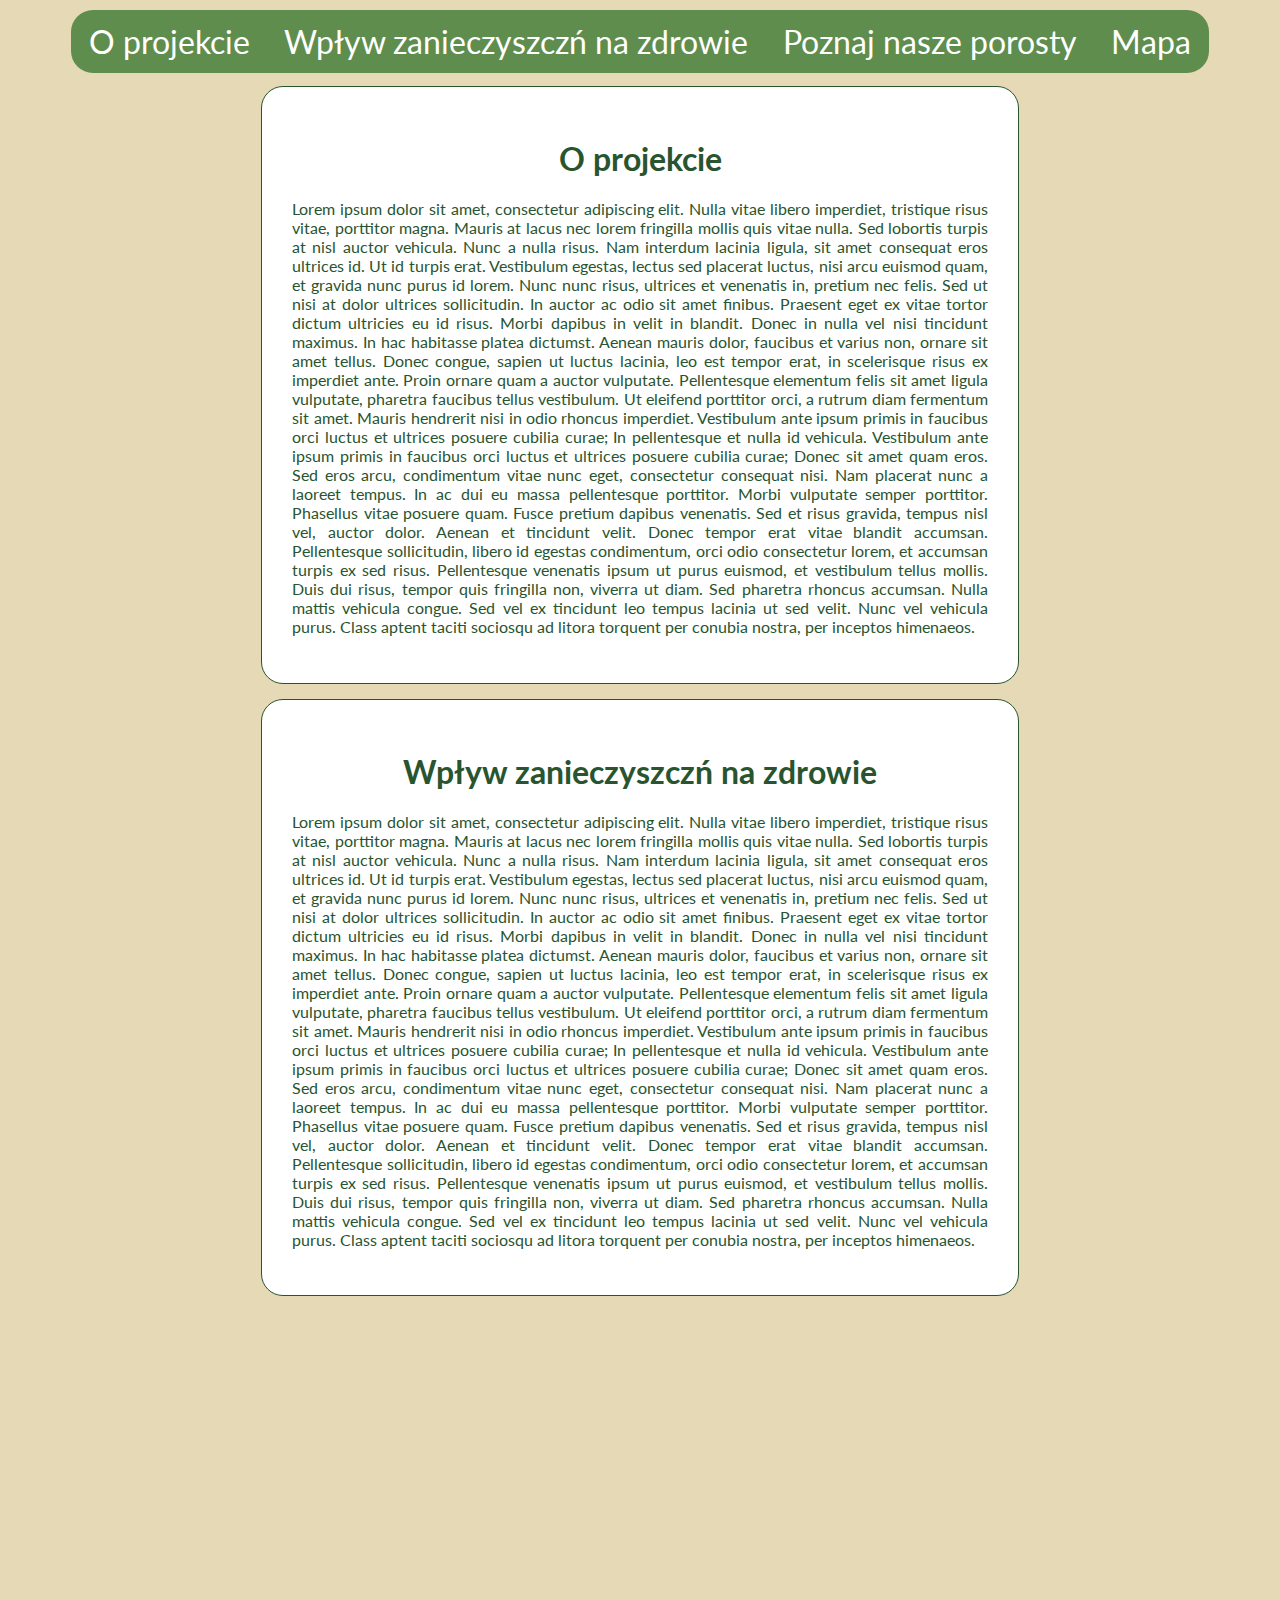
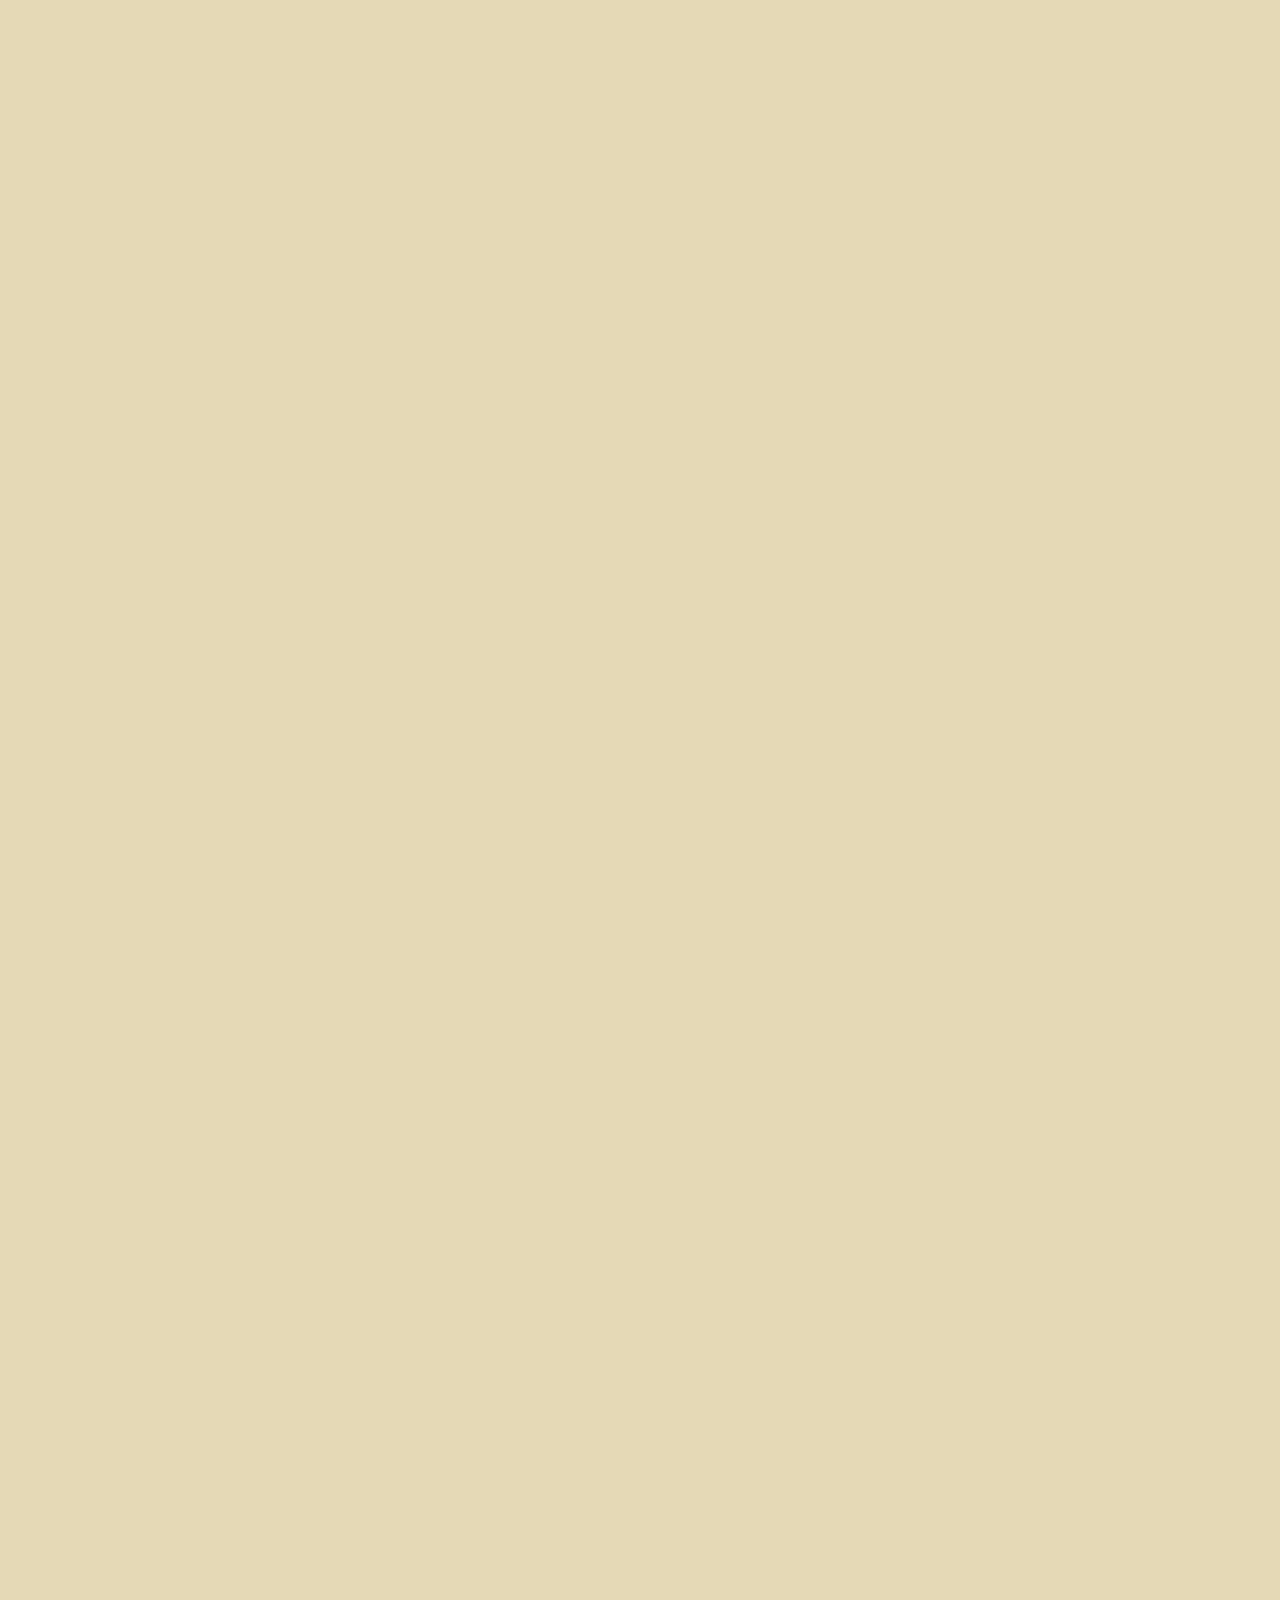
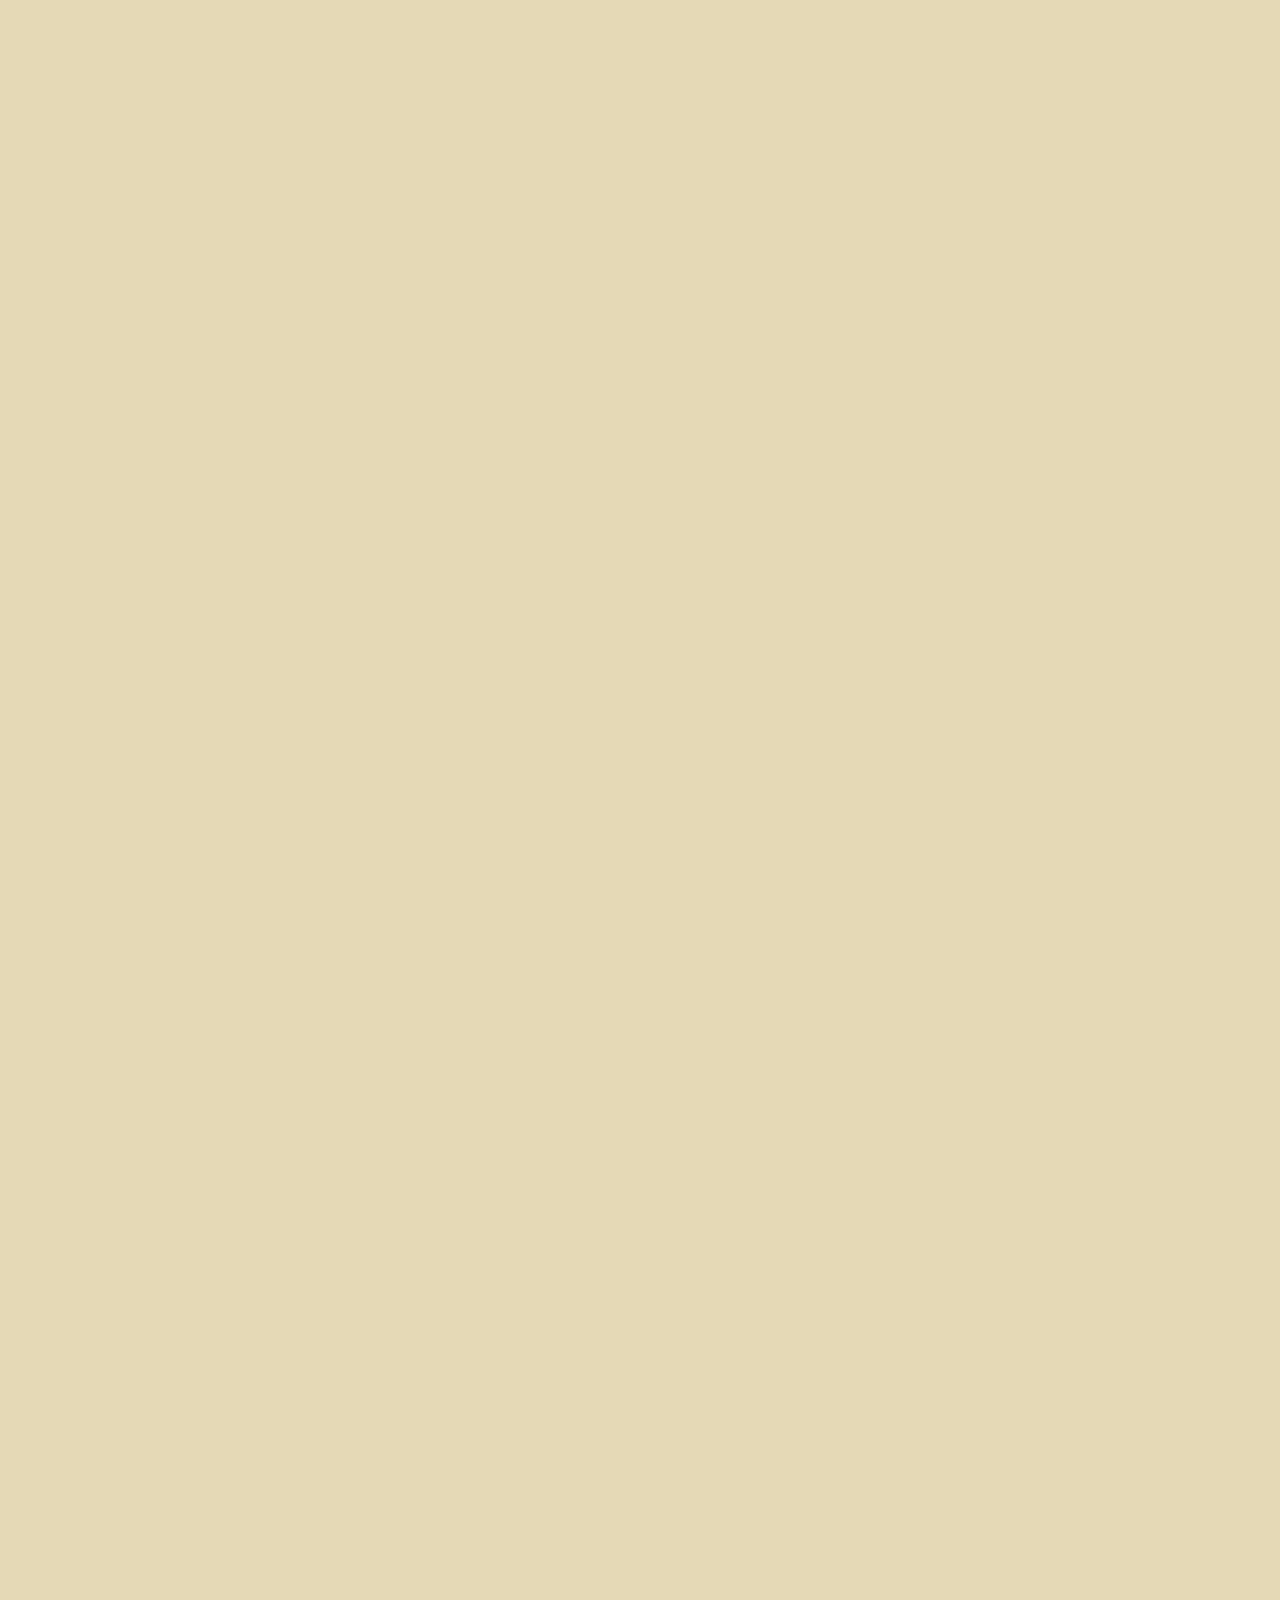
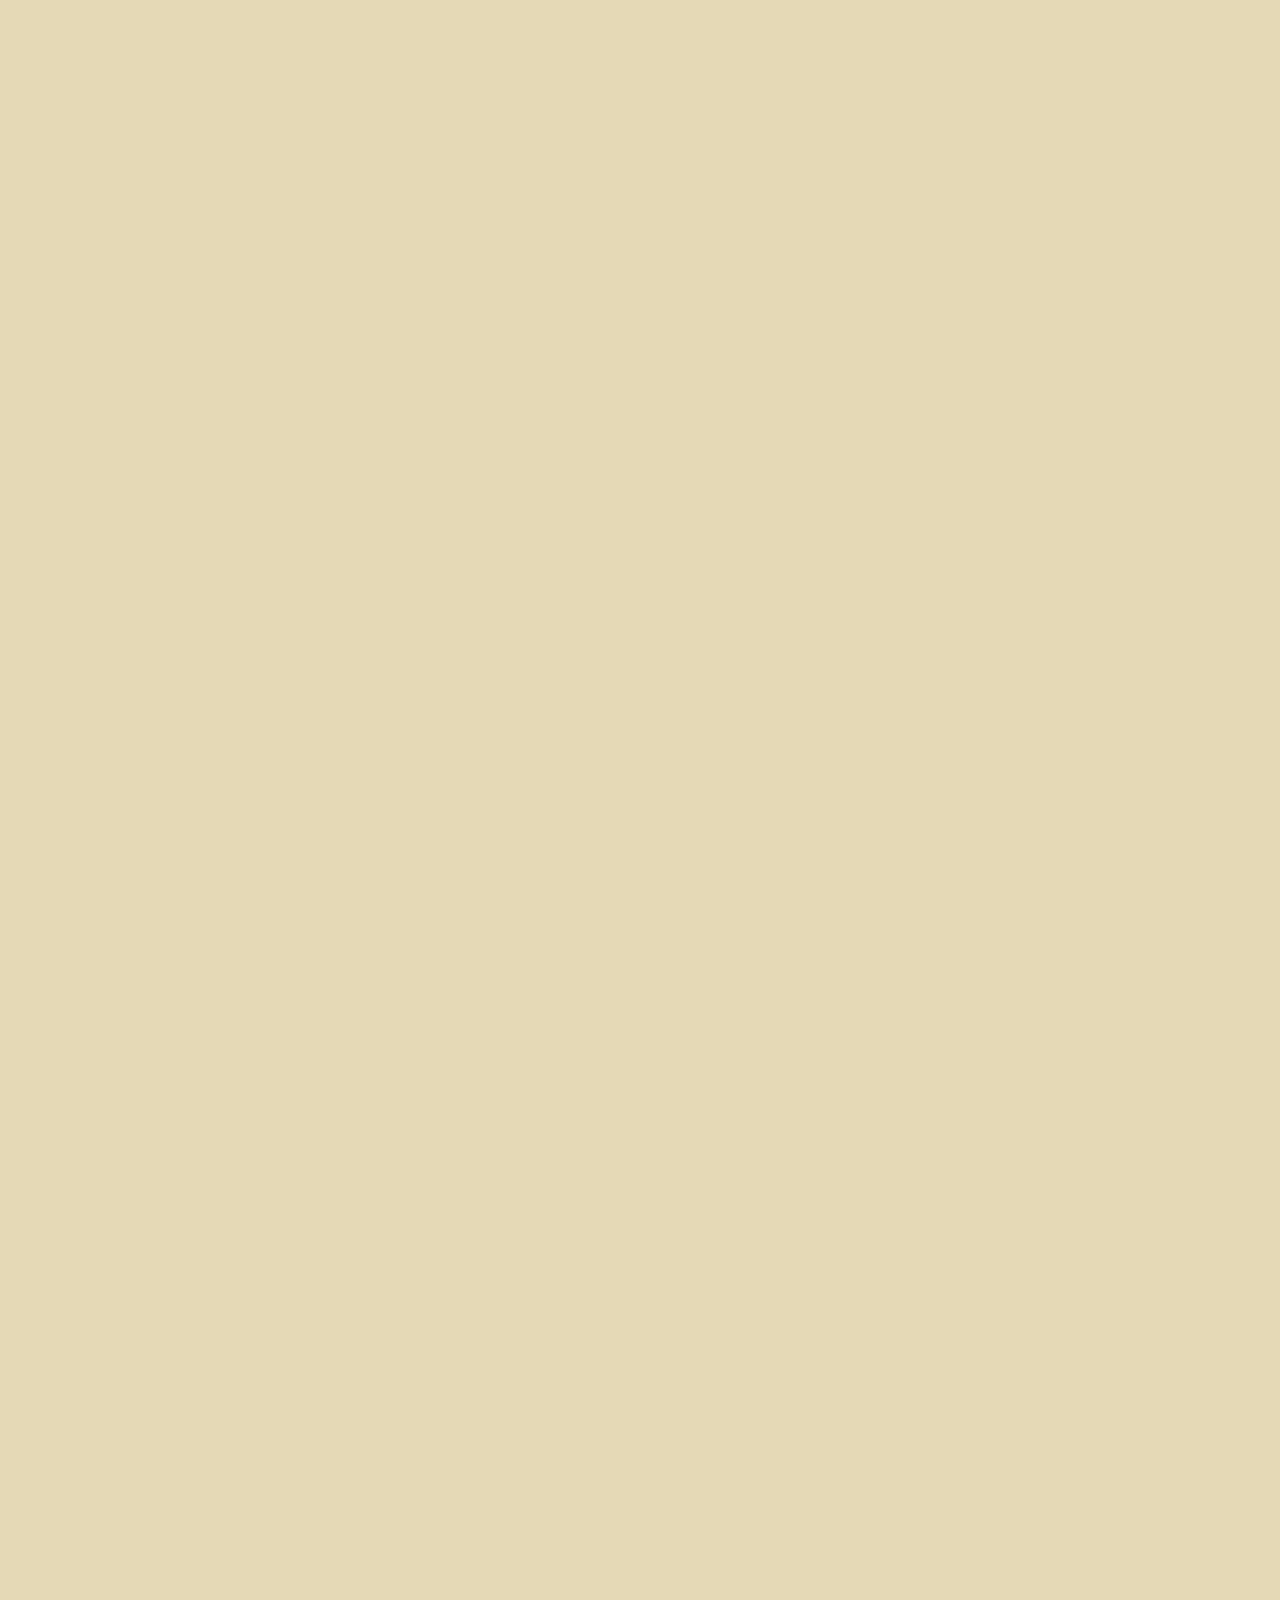
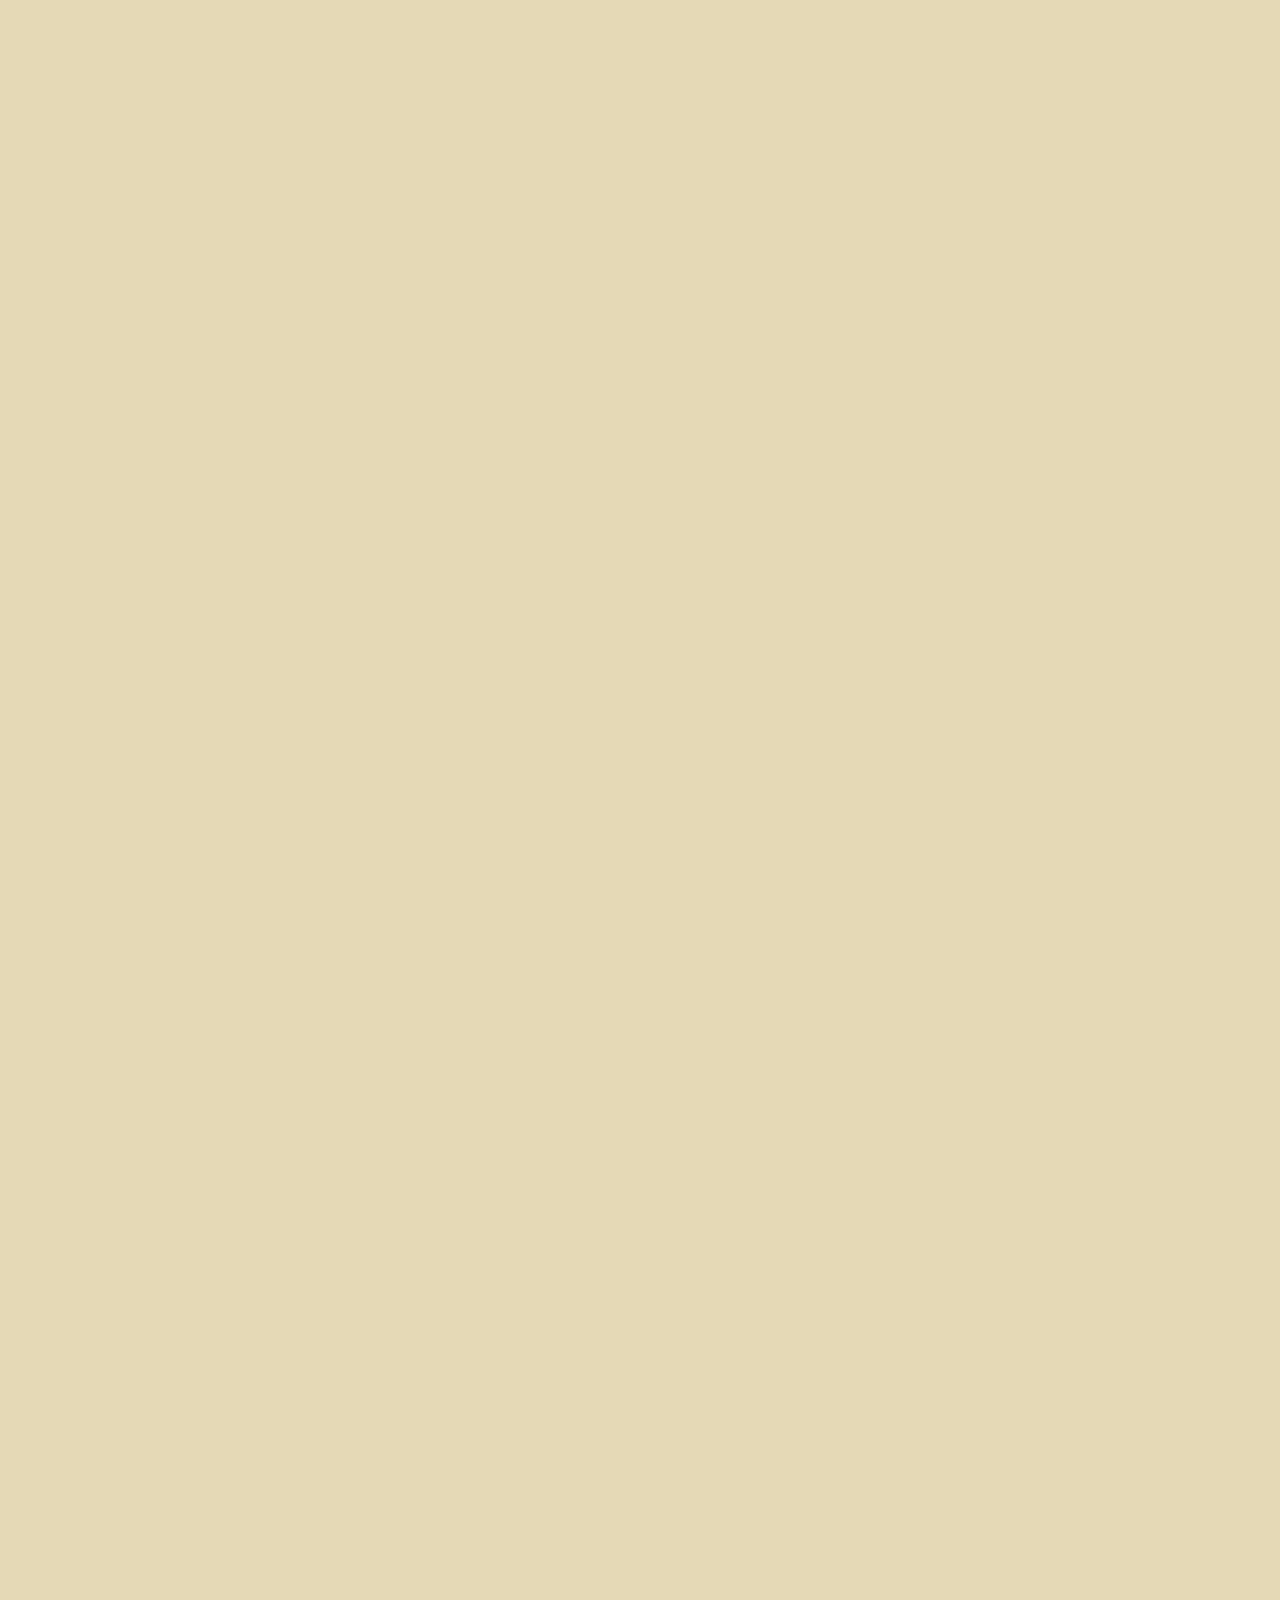
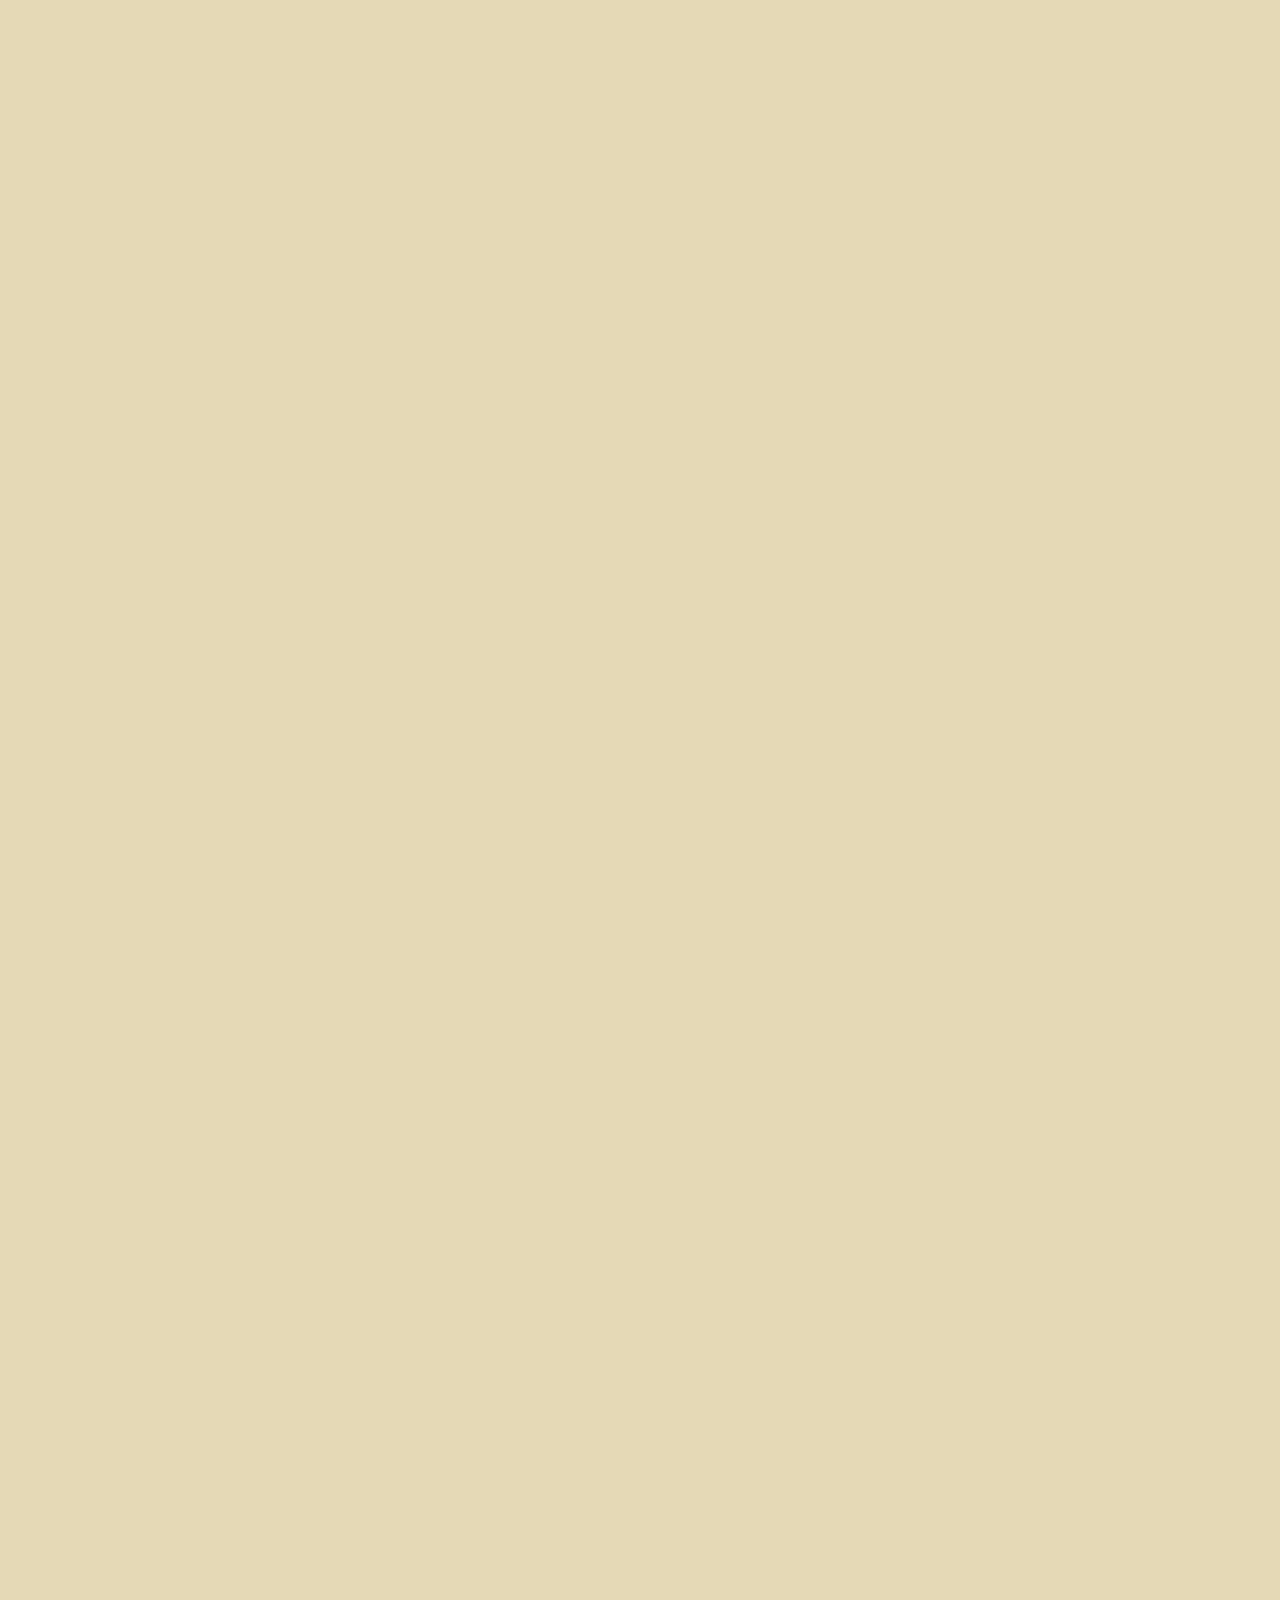
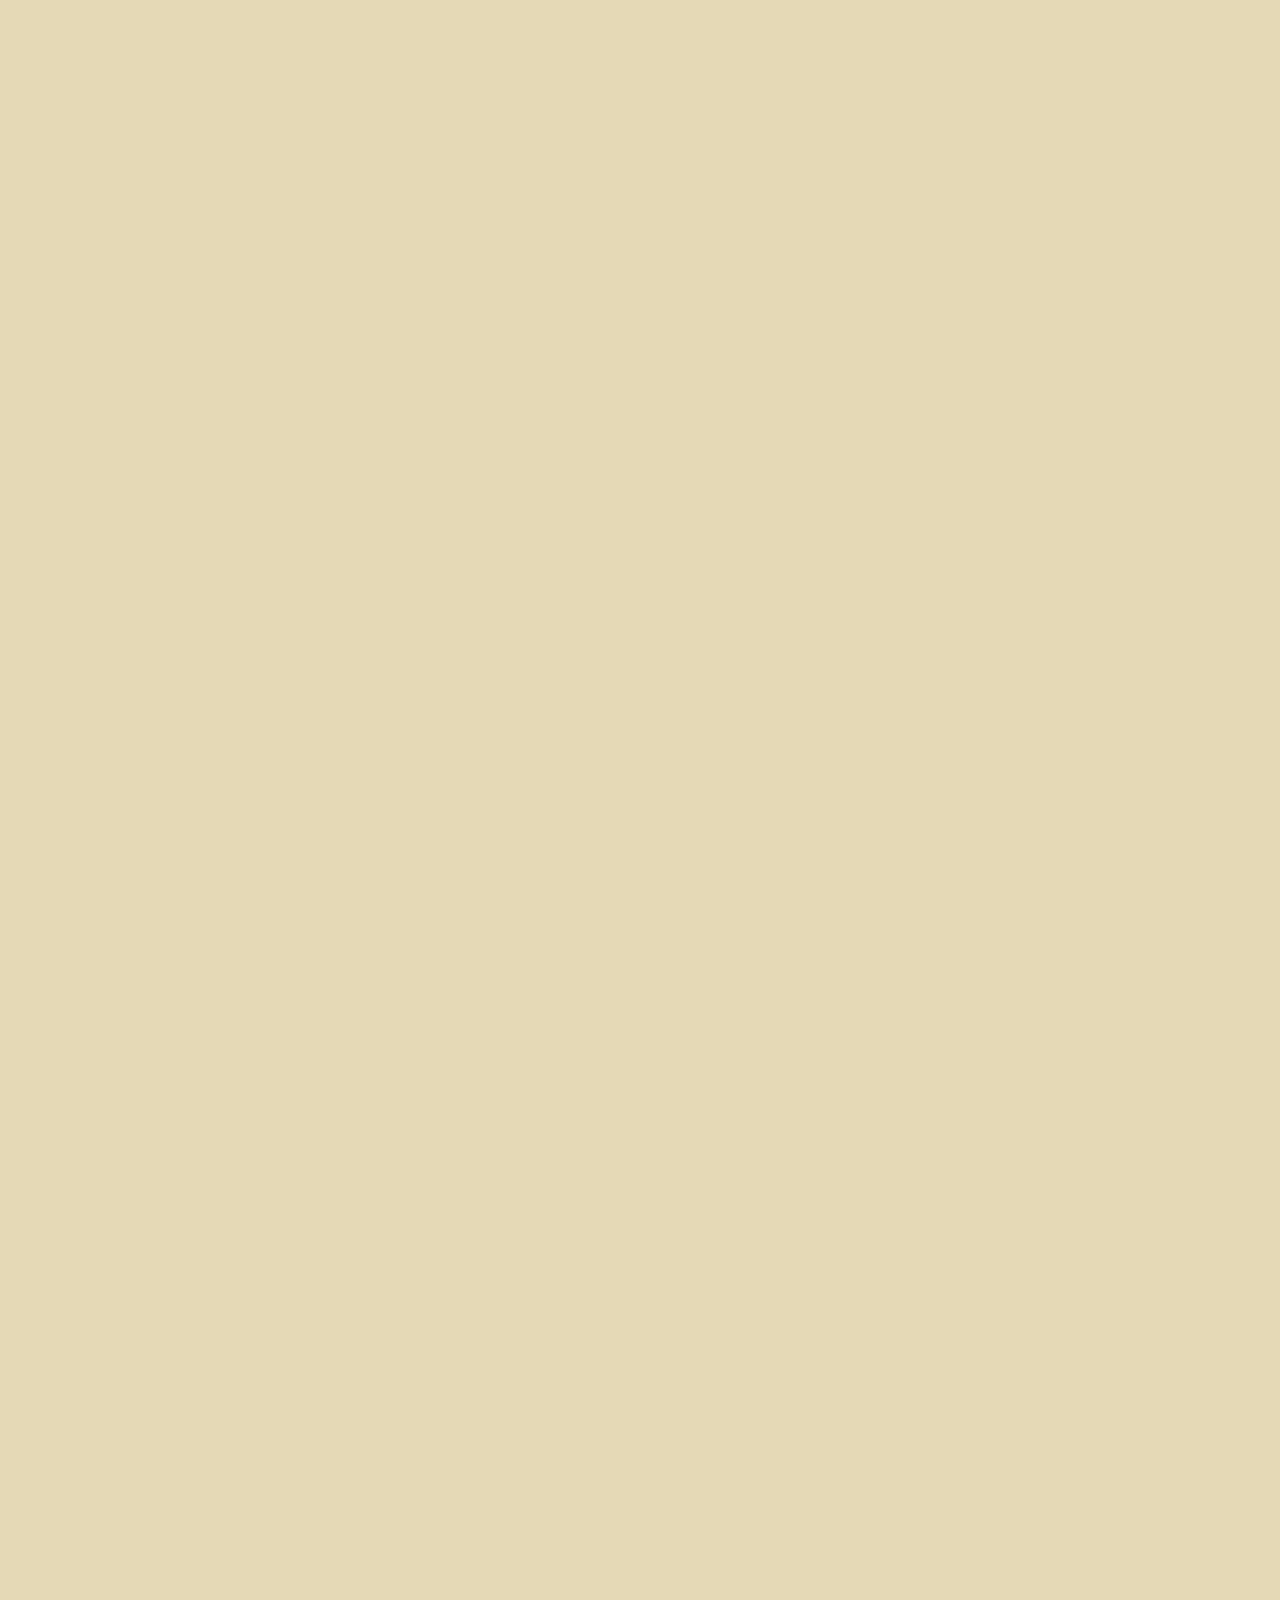
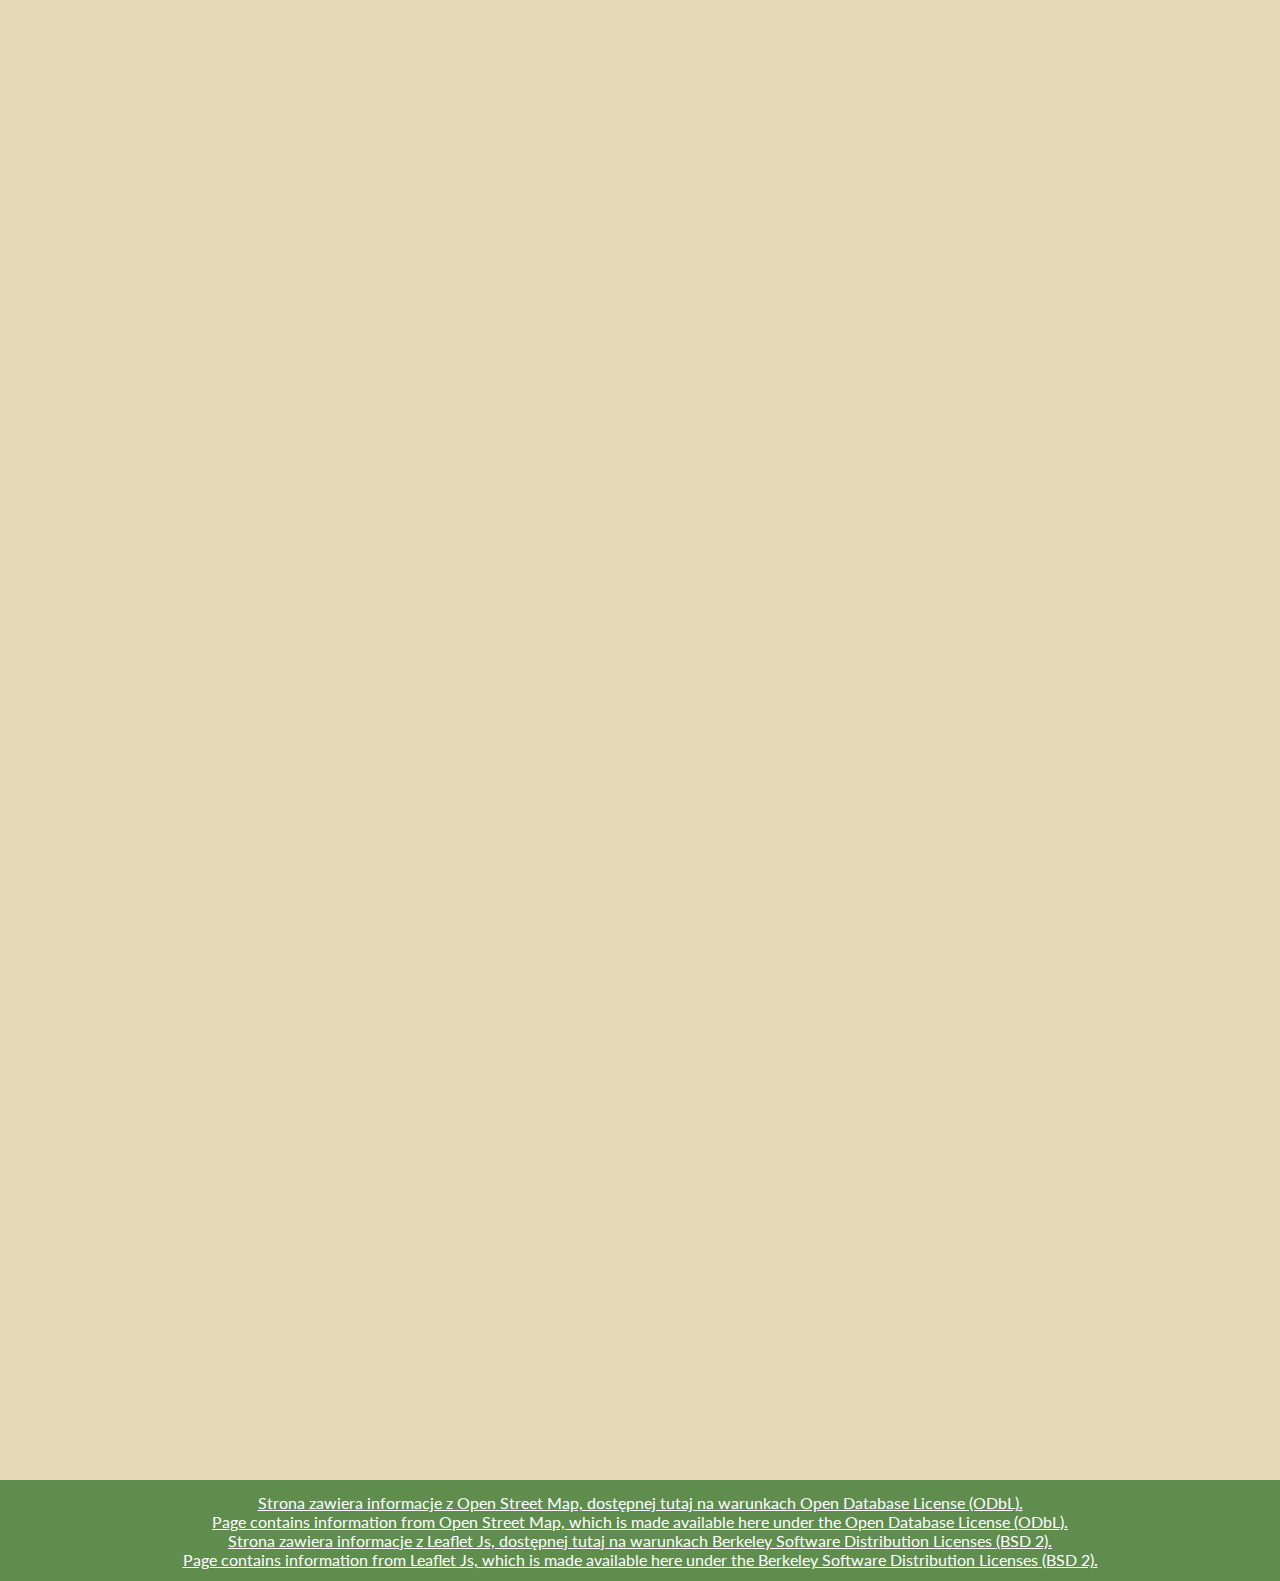
==== commit 422f5dc1: "nav between main and map" ====
--- a/Main.html
+++ b/Main.html
@@ -10,8 +10,8 @@
 
 <header>
     <a id="projectLink" class="selected" href="#projectTile">O projekcie</a>
-    <a id="usLink" href="#usTile">O nas</a>
-    <a id="lichensLink" href="#lichensTile">Poznaj nasze porosty</a>
+    <a id="usLink" href="#usTile">Wpływ zanieczyszczń na zdrowie</a>
+    <a id="lichensLink" href="#Lichens">Poznaj nasze porosty</a>
     <a href="Map.html" target="_blank">Mapa</a>
 </header>
 
@@ -26,205 +26,225 @@
     </div>
 
     <div class="tile hidden" id="usTile">
-        <h1 id="Us">O nas</h1>
+        <h1 id="Us">Wpływ zanieczyszczń na zdrowie</h1>
         <p>
             Lorem ipsum dolor sit amet, consectetur adipiscing elit. Nulla vitae libero imperdiet, tristique risus vitae, porttitor magna. Mauris at lacus nec lorem fringilla mollis quis vitae nulla. Sed lobortis turpis at nisl auctor vehicula. Nunc a nulla risus. Nam interdum lacinia ligula, sit amet consequat eros ultrices id. Ut id turpis erat. Vestibulum egestas, lectus sed placerat luctus, nisi arcu euismod quam, et gravida nunc purus id lorem. Nunc nunc risus, ultrices et venenatis in, pretium nec felis. Sed ut nisi at dolor ultrices sollicitudin. In auctor ac odio sit amet finibus. Praesent eget ex vitae tortor dictum ultricies eu id risus. Morbi dapibus in velit in blandit. Donec in nulla vel nisi tincidunt maximus. In hac habitasse platea dictumst. Aenean mauris dolor, faucibus et varius non, ornare sit amet tellus. Donec congue, sapien ut luctus lacinia, leo est tempor erat, in scelerisque risus ex imperdiet ante. Proin ornare quam a auctor vulputate. Pellentesque elementum felis sit amet ligula vulputate, pharetra faucibus tellus vestibulum. Ut eleifend porttitor orci, a rutrum diam fermentum sit amet. Mauris hendrerit nisi in odio rhoncus imperdiet. Vestibulum ante ipsum primis in faucibus orci luctus et ultrices posuere cubilia curae; In pellentesque et nulla id vehicula. Vestibulum ante ipsum primis in faucibus orci luctus et ultrices posuere cubilia curae; Donec sit amet quam eros. Sed eros arcu, condimentum vitae nunc eget, consectetur consequat nisi. Nam placerat nunc a laoreet tempus.            In ac dui eu massa pellentesque porttitor. Morbi vulputate semper porttitor. Phasellus vitae posuere quam. Fusce pretium dapibus venenatis. Sed et risus gravida, tempus nisl vel, auctor dolor. Aenean et tincidunt velit. Donec tempor erat vitae blandit accumsan. Pellentesque sollicitudin, libero id egestas condimentum, orci odio consectetur lorem, et accumsan turpis ex sed risus. Pellentesque venenatis ipsum ut purus euismod, et vestibulum tellus mollis. Duis dui risus, tempor quis fringilla non, viverra ut diam. Sed pharetra rhoncus accumsan. Nulla mattis vehicula congue. Sed vel ex tincidunt leo tempus lacinia ut sed velit. Nunc vel vehicula purus. Class aptent taciti sociosqu ad litora torquent per conubia nostra, per inceptos himenaeos.
         </p>
     </div>
     
     <h1 class="hidden" id="Lichens">Poznaj nasze porosty</h1>
-    <div class="photo hidden">
+    
+    <div id="porost6" class="photo hidden">
         <div class="photoContent">
             <img src="photos/6.jpg">
             <div>
                 <h1>Porost 6</h1>
-                <a href="Map.html">Zobacz na mapie</a>
+                <a href="Map.html#6">Zobacz na mapie</a>
                 <p>
                     Lorem ipsum dolor sit amet, consectetur adipiscing elit. Nulla vitae libero imperdiet, tristique risus vitae, porttitor magna. Mauris at lacus nec lorem fringilla mollis quis vitae nulla. Sed lobortis turpis at nisl auctor vehicula. Nunc a nulla risus. Nam interdum lacinia ligula, sit amet consequat eros ultrices id. Ut id turpis erat. Vestibulum egestas, lectus sed placerat luctus, nisi arcu euismod quam, et gravida nunc purus id lorem. Nunc nunc risus, ultrices et venenatis in, pretium nec felis. Sed ut nisi at dolor ultrices sollicitudin. In auctor ac odio sit amet finibus. Praesent eget ex vitae tortor dictum ultricies eu id risus. Morbi dapibus in velit in blandit. Donec in nulla vel nisi tincidunt maximus. In hac habitasse platea dictumst. Aenean mauris dolor, faucibus et varius non, ornare sit amet tellus. Donec congue, sapien ut luctus lacinia, leo est tempor erat, in scelerisque risus ex imperdiet ante. Proin ornare quam a auctor vulputate. Pellentesque elementum felis sit amet ligula vulputate, pharetra faucibus tellus vestibulum. Ut eleifend porttitor orci, a rutrum diam fermentum sit amet. Mauris hendrerit nisi in odio rhoncus imperdiet. Vestibulum ante ipsum primis in faucibus orci luctus et ultrices posuere cubilia curae; In pellentesque et nulla id vehicula. Vestibulum ante ipsum primis in faucibus orci luctus et ultrices posuere cubilia curae; Donec sit amet quam eros. Sed eros arcu, condimentum vitae nunc eget, consectetur consequat nisi. Nam placerat nunc a laoreet tempus.            In ac dui eu massa pellentesque porttitor. Morbi vulputate semper porttitor. Phasellus vitae posuere quam. Fusce pretium dapibus venenatis. Sed et risus gravida, tempus nisl vel, auctor dolor. Aenean et tincidunt velit. Donec tempor erat vitae blandit accumsan. Pellentesque sollicitudin, libero id egestas condimentum, orci odio consectetur lorem, et accumsan turpis ex sed risus. Pellentesque venenatis ipsum ut purus euismod, et vestibulum tellus mollis. Duis dui risus, tempor quis fringilla non, viverra ut diam. Sed pharetra rhoncus accumsan. Nulla mattis vehicula congue. Sed vel ex tincidunt leo tempus lacinia ut sed velit. Nunc vel vehicula purus. Class aptent taciti sociosqu ad litora torquent per conubia nostra, per inceptos himenaeos.
                 </p>
             </div>
         </div>
     </div>
-    <div class="photo hidden">
+    
+    <div id="porost7" class="photo hidden">
         <div class="photoContent">
             <img src="photos/7.jpg">
-            <h1>Porost 1</h1>
-            <a href="Map.html">Zobacz na mapie</a>
-            <p>
-                Lorem ipsum dolor sit amet, consectetur adipiscing elit. Nulla vitae libero imperdiet, tristique risus vitae, porttitor magna. Mauris at lacus nec lorem fringilla mollis quis vitae nulla. Sed lobortis turpis at nisl auctor vehicula. Nunc a nulla risus. Nam interdum lacinia ligula, sit amet consequat eros ultrices id. Ut id turpis erat. Vestibulum egestas, lectus sed placerat luctus, nisi arcu euismod quam, et gravida nunc purus id lorem. Nunc nunc risus, ultrices et venenatis in, pretium nec felis. Sed ut nisi at dolor ultrices sollicitudin. In auctor ac odio sit amet finibus.
-            </p>
-        </div>
-    </div>
-    <div class="photo hidden">
+            <h1>Porost 7</h1>
+            <a href="Map.html#7">Zobacz na mapie</a>
+            <p>
+                Lorem ipsum dolor sit amet, consectetur adipiscing elit. Nulla vitae libero imperdiet, tristique risus vitae, porttitor magna. Mauris at lacus nec lorem fringilla mollis quis vitae nulla. Sed lobortis turpis at nisl auctor vehicula. Nunc a nulla risus. Nam interdum lacinia ligula, sit amet consequat eros ultrices id. Ut id turpis erat. Vestibulum egestas, lectus sed placerat luctus, nisi arcu euismod quam, et gravida nunc purus id lorem. Nunc nunc risus, ultrices et venenatis in, pretium nec felis. Sed ut nisi at dolor ultrices sollicitudin. In auctor ac odio sit amet finibus.
+            </p>
+        </div>
+    </div>
+    
+    <div id="porost8" class="photo hidden">
         <div class="photoContent">
             <img src="photos/8.jpg">
-            <h1>Porost 1</h1>
-            <a href="Map.html">Zobacz na mapie</a>
+            <h1>Porost 8</h1>
+            <a href="Map.html#8">Zobacz na mapie</a>
             <p>
                 Lorem ipsum dolor sit amet, consectetur adipiscing elit. Nulla vitae libero imperdiet, tristique risus vitae, porttitor magna. Mauris at lacus nec lorem fringilla mollis quis vitae nulla. Sed lobortis turpis at nisl auctor vehicula. Nunc a nulla risus. Nam interdum lacinia ligula, sit amet consequat eros ultrices id. Ut id turpis erat. Vestibulum egestas, lectus sed placerat luctus, nisi arcu euismod quam, et gravida nunc purus id lorem. Nunc nunc risus, ultrices et venenatis in, pretium nec felis. Sed ut nisi at dolor ultrices sollicitudin. In auctor ac odio sit amet finibus. Praesent eget ex vitae tortor dictum ultricies eu id risus. Morbi dapibus in velit in blandit. Donec in nulla vel nisi tincidunt maximus. In hac habitasse platea dictumst. Aenean mauris dolor, faucibus et varius non, ornare sit amet tellus. Donec congue, sapien ut luctus lacinia, leo est tempor erat, in scelerisque risus ex imperdiet ante. Proin ornare quam a auctor vulputate. Pellentesque elementum felis sit amet ligula vulputate, pharetra faucibus tellus vestibulum. Ut eleifend porttitor orci, a rutrum diam fermentum sit amet. Mauris hendrerit nisi in odio rhoncus imperdiet. Vestibulum ante ipsum primis in faucibus orci luctus et ultrices posuere cubilia curae; In pellentesque et nulla id vehicula. Vestibulum ante ipsum primis in faucibus orci luctus et ultrices posuere cubilia curae; Donec sit amet quam eros. Sed eros arcu, condimentum vitae nunc eget, consectetur consequat nisi. Nam placerat nunc a laoreet tempus.            In ac dui eu massa pellentesque porttitor. Morbi vulputate semper porttitor. Phasellus vitae posuere quam. Fusce pretium dapibus venenatis. Sed et risus gravida, tempus nisl vel, auctor dolor. Aenean et tincidunt velit. Donec tempor erat vitae blandit accumsan. Pellentesque sollicitudin, libero id egestas condimentum, orci odio consectetur lorem, et accumsan turpis ex sed risus. Pellentesque venenatis ipsum ut purus euismod, et vestibulum tellus mollis. Duis dui risus, tempor quis fringilla non, viverra ut diam. Sed pharetra rhoncus accumsan. Nulla mattis vehicula congue. Sed vel ex tincidunt leo tempus lacinia ut sed velit. Nunc vel vehicula purus. Class aptent taciti sociosqu ad litora torquent per conubia nostra, per inceptos himenaeos.
             </p>
         </div>
     </div>
-    <div class="photo hidden">
+    
+    <div id="porost9" class="photo hidden">
         <div class="photoContent">
             <img src="photos/9.jpg">
-            <h1>Porost 1</h1>
-            <a href="Map.html">Zobacz na mapie</a>
+            <h1>Porost 9</h1>
+            <a href="Map.html#9">Zobacz na mapie</a>
             <p>
                 Lorem ipsum dolor sit amet, consectetur adipiscing elit. Nulla vitae libero imperdiet, tristique risus vitae, porttitor magna. Mauris at lacus nec lorem fringilla mollis quis vitae nulla. Sed lobortis turpis at nisl auctor vehicula. Nunc a nulla risus. Nam interdum lacinia ligula, sit amet consequat eros ultrices id. Ut id turpis erat. Vestibulum egestas, lectus sed placerat luctus, nisi arcu euismod quam, et gravida nunc purus id lorem. Nunc nunc risus, ultrices et venenatis in, pretium nec felis. Sed ut nisi at dolor ultrices sollicitudin. In auctor ac odio sit amet finibus. Praesent eget ex vitae tortor dictum ultricies eu id risus. Morbi dapibus in velit in blandit. Donec in nulla vel nisi tincidunt maximus. In hac habitasse platea dictumst. Aenean mauris dolor, faucibus et varius non, ornare sit amet tellus. Donec congue, sapien ut luctus lacinia, leo est tempor erat, in scelerisque risus ex imperdiet ante. Proin ornare quam a auctor vulputate. Pellentesque elementum felis sit amet ligula vulputate, pharetra faucibus tellus vestibulum. Ut eleifend porttitor orci, a rutrum diam fermentum sit amet. Mauris hendrerit nisi in odio rhoncus imperdiet. Vestibulum ante ipsum primis in faucibus orci luctus et ultrices posuere cubilia curae; In pellentesque et nulla id vehicula. Vestibulum ante ipsum primis in faucibus orci luctus et ultrices posuere cubilia curae; Donec sit amet quam eros. Sed eros arcu, condimentum vitae nunc eget, consectetur consequat nisi. Nam placerat nunc a laoreet tempus.            In ac dui eu massa pellentesque porttitor. Morbi vulputate semper porttitor. Phasellus vitae posuere quam. Fusce pretium dapibus venenatis. Sed et risus gravida, tempus nisl vel, auctor dolor. Aenean et tincidunt velit. Donec tempor erat vitae blandit accumsan. Pellentesque sollicitudin, libero id egestas condimentum, orci odio consectetur lorem, et accumsan turpis ex sed risus. Pellentesque venenatis ipsum ut purus euismod, et vestibulum tellus mollis. Duis dui risus, tempor quis fringilla non, viverra ut diam. Sed pharetra rhoncus accumsan. Nulla mattis vehicula congue. Sed vel ex tincidunt leo tempus lacinia ut sed velit. Nunc vel vehicula purus. Class aptent taciti sociosqu ad litora torquent per conubia nostra, per inceptos himenaeos.
             </p>
         </div>
     </div>
-    <div class="photo hidden">
+    
+    <div id="porost10" class="photo hidden">
         <div class="photoContent">
             <img src="photos/10.jpg">
-            <h1>Porost 1</h1>
-            <a href="Map.html">Zobacz na mapie</a>
-            <p>
-                Lorem ipsum dolor sit amet, consectetur adipiscing elit. Nulla vitae libero imperdiet, tristique risus vitae, porttitor magna. Mauris at lacus nec lorem fringilla mollis quis vitae nulla. Sed lobortis turpis at nisl auctor vehicula. Nunc a nulla risus. Nam interdum lacinia ligula, sit amet consequat eros ultrices id. Ut id turpis erat. Vestibulum egestas, lectus sed placerat luctus, nisi arcu euismod quam, et gravida nunc purus id lorem. Nunc nunc risus, ultrices et venenatis in, pretium nec felis. Sed ut nisi at dolor ultrices sollicitudin. In auctor ac odio sit amet finibus.
-            </p>
-        </div>
-    </div>
-    <div class="photo hidden">
+            <h1>Porost 10</h1>
+            <a href="Map.html#10">Zobacz na mapie</a>
+            <p>
+                Lorem ipsum dolor sit amet, consectetur adipiscing elit. Nulla vitae libero imperdiet, tristique risus vitae, porttitor magna. Mauris at lacus nec lorem fringilla mollis quis vitae nulla. Sed lobortis turpis at nisl auctor vehicula. Nunc a nulla risus. Nam interdum lacinia ligula, sit amet consequat eros ultrices id. Ut id turpis erat. Vestibulum egestas, lectus sed placerat luctus, nisi arcu euismod quam, et gravida nunc purus id lorem. Nunc nunc risus, ultrices et venenatis in, pretium nec felis. Sed ut nisi at dolor ultrices sollicitudin. In auctor ac odio sit amet finibus.
+            </p>
+        </div>
+    </div>
+    
+    <div id="porost11" class="photo hidden">
         <div class="photoContent">
             <img src="photos/11.jpg">
-            <h1>Porost 1</h1>
-            <a href="Map.html">Zobacz na mapie</a>
-            <p>
-                Lorem ipsum dolor sit amet, consectetur adipiscing elit. Nulla vitae libero imperdiet, tristique risus vitae, porttitor magna. Mauris at lacus nec lorem fringilla mollis quis vitae nulla. Sed lobortis turpis at nisl auctor vehicula. Nunc a nulla risus. Nam interdum lacinia ligula, sit amet consequat eros ultrices id. Ut id turpis erat. Vestibulum egestas, lectus sed placerat luctus, nisi arcu euismod quam, et gravida nunc purus id lorem. Nunc nunc risus, ultrices et venenatis in, pretium nec felis. Sed ut nisi at dolor ultrices sollicitudin. In auctor ac odio sit amet finibus.
-            </p>
-        </div>
-    </div>
-    <div class="photo hidden">
+            <h1>Porost 11</h1>
+            <a href="Map.html#11">Zobacz na mapie</a>
+            <p>
+                Lorem ipsum dolor sit amet, consectetur adipiscing elit. Nulla vitae libero imperdiet, tristique risus vitae, porttitor magna. Mauris at lacus nec lorem fringilla mollis quis vitae nulla. Sed lobortis turpis at nisl auctor vehicula. Nunc a nulla risus. Nam interdum lacinia ligula, sit amet consequat eros ultrices id. Ut id turpis erat. Vestibulum egestas, lectus sed placerat luctus, nisi arcu euismod quam, et gravida nunc purus id lorem. Nunc nunc risus, ultrices et venenatis in, pretium nec felis. Sed ut nisi at dolor ultrices sollicitudin. In auctor ac odio sit amet finibus.
+            </p>
+        </div>
+    </div>
+    
+    <div id="porost12" class="photo hidden">
         <div class="photoContent">
             <img src="photos/12.jpg">
-            <h1>Porost 1</h1>
-            <a href="Map.html">Zobacz na mapie</a>
-            <p>
-                Lorem ipsum dolor sit amet, consectetur adipiscing elit. Nulla vitae libero imperdiet, tristique risus vitae, porttitor magna. Mauris at lacus nec lorem fringilla mollis quis vitae nulla. Sed lobortis turpis at nisl auctor vehicula. Nunc a nulla risus. Nam interdum lacinia ligula, sit amet consequat eros ultrices id. Ut id turpis erat. Vestibulum egestas, lectus sed placerat luctus, nisi arcu euismod quam, et gravida nunc purus id lorem. Nunc nunc risus, ultrices et venenatis in, pretium nec felis. Sed ut nisi at dolor ultrices sollicitudin. In auctor ac odio sit amet finibus.
-            </p>
-        </div>
-    </div>
-    <div class="photo hidden">
+            <h1>Porost 12</h1>
+            <a href="Map.html#12">Zobacz na mapie</a>
+            <p>
+                Lorem ipsum dolor sit amet, consectetur adipiscing elit. Nulla vitae libero imperdiet, tristique risus vitae, porttitor magna. Mauris at lacus nec lorem fringilla mollis quis vitae nulla. Sed lobortis turpis at nisl auctor vehicula. Nunc a nulla risus. Nam interdum lacinia ligula, sit amet consequat eros ultrices id. Ut id turpis erat. Vestibulum egestas, lectus sed placerat luctus, nisi arcu euismod quam, et gravida nunc purus id lorem. Nunc nunc risus, ultrices et venenatis in, pretium nec felis. Sed ut nisi at dolor ultrices sollicitudin. In auctor ac odio sit amet finibus.
+            </p>
+        </div>
+    </div>
+    
+    <div id="porost13" class="photo hidden">
         <div class="photoContent">
             <img src="photos/13.jpg">
-            <h1>Porost 1</h1>
-            <a href="Map.html">Zobacz na mapie</a>
-            <p>
-                Lorem ipsum dolor sit amet, consectetur adipiscing elit. Nulla vitae libero imperdiet, tristique risus vitae, porttitor magna. Mauris at lacus nec lorem fringilla mollis quis vitae nulla. Sed lobortis turpis at nisl auctor vehicula. Nunc a nulla risus. Nam interdum lacinia ligula, sit amet consequat eros ultrices id. Ut id turpis erat. Vestibulum egestas, lectus sed placerat luctus, nisi arcu euismod quam, et gravida nunc purus id lorem. Nunc nunc risus, ultrices et venenatis in, pretium nec felis. Sed ut nisi at dolor ultrices sollicitudin. In auctor ac odio sit amet finibus.
-            </p>
-        </div>
-    </div>
-    <div class="photo hidden">
+            <h1>Porost 13</h1>
+            <a href="Map.html#13">Zobacz na mapie</a>
+            <p>
+                Lorem ipsum dolor sit amet, consectetur adipiscing elit. Nulla vitae libero imperdiet, tristique risus vitae, porttitor magna. Mauris at lacus nec lorem fringilla mollis quis vitae nulla. Sed lobortis turpis at nisl auctor vehicula. Nunc a nulla risus. Nam interdum lacinia ligula, sit amet consequat eros ultrices id. Ut id turpis erat. Vestibulum egestas, lectus sed placerat luctus, nisi arcu euismod quam, et gravida nunc purus id lorem. Nunc nunc risus, ultrices et venenatis in, pretium nec felis. Sed ut nisi at dolor ultrices sollicitudin. In auctor ac odio sit amet finibus.
+            </p>
+        </div>
+    </div>
+    
+    <div id="porost14" class="photo hidden">
         <div class="photoContent">
             <img src="photos/14.jpg">
-            <h1>Porost 1</h1>
-            <a href="Map.html">Zobacz na mapie</a>
-            <p>
-                Lorem ipsum dolor sit amet, consectetur adipiscing elit. Nulla vitae libero imperdiet, tristique risus vitae, porttitor magna. Mauris at lacus nec lorem fringilla mollis quis vitae nulla. Sed lobortis turpis at nisl auctor vehicula. Nunc a nulla risus. Nam interdum lacinia ligula, sit amet consequat eros ultrices id. Ut id turpis erat. Vestibulum egestas, lectus sed placerat luctus, nisi arcu euismod quam, et gravida nunc purus id lorem. Nunc nunc risus, ultrices et venenatis in, pretium nec felis. Sed ut nisi at dolor ultrices sollicitudin. In auctor ac odio sit amet finibus.
-            </p>
-        </div>
-    </div>
-    <div class="photo hidden">
+            <h1>Porost 14</h1>
+            <a href="Map.html#14">Zobacz na mapie</a>
+            <p>
+                Lorem ipsum dolor sit amet, consectetur adipiscing elit. Nulla vitae libero imperdiet, tristique risus vitae, porttitor magna. Mauris at lacus nec lorem fringilla mollis quis vitae nulla. Sed lobortis turpis at nisl auctor vehicula. Nunc a nulla risus. Nam interdum lacinia ligula, sit amet consequat eros ultrices id. Ut id turpis erat. Vestibulum egestas, lectus sed placerat luctus, nisi arcu euismod quam, et gravida nunc purus id lorem. Nunc nunc risus, ultrices et venenatis in, pretium nec felis. Sed ut nisi at dolor ultrices sollicitudin. In auctor ac odio sit amet finibus.
+            </p>
+        </div>
+    </div>
+    
+    <div id="porost15" class="photo hidden">
         <div class="photoContent">
             <img src="photos/15.jpg">
-            <h1>Porost 1</h1>
-            <a href="Map.html">Zobacz na mapie</a>
-            <p>
-                Lorem ipsum dolor sit amet, consectetur adipiscing elit. Nulla vitae libero imperdiet, tristique risus vitae, porttitor magna. Mauris at lacus nec lorem fringilla mollis quis vitae nulla. Sed lobortis turpis at nisl auctor vehicula. Nunc a nulla risus. Nam interdum lacinia ligula, sit amet consequat eros ultrices id. Ut id turpis erat. Vestibulum egestas, lectus sed placerat luctus, nisi arcu euismod quam, et gravida nunc purus id lorem. Nunc nunc risus, ultrices et venenatis in, pretium nec felis. Sed ut nisi at dolor ultrices sollicitudin. In auctor ac odio sit amet finibus.
-            </p>
-        </div>
-    </div>
-    <div class="photo hidden">
+            <h1>Porost 15</h1>
+            <a href="Map.html#15">Zobacz na mapie</a>
+            <p>
+                Lorem ipsum dolor sit amet, consectetur adipiscing elit. Nulla vitae libero imperdiet, tristique risus vitae, porttitor magna. Mauris at lacus nec lorem fringilla mollis quis vitae nulla. Sed lobortis turpis at nisl auctor vehicula. Nunc a nulla risus. Nam interdum lacinia ligula, sit amet consequat eros ultrices id. Ut id turpis erat. Vestibulum egestas, lectus sed placerat luctus, nisi arcu euismod quam, et gravida nunc purus id lorem. Nunc nunc risus, ultrices et venenatis in, pretium nec felis. Sed ut nisi at dolor ultrices sollicitudin. In auctor ac odio sit amet finibus.
+            </p>
+        </div>
+    </div>
+    
+    <div id="porost16" class="photo hidden">
         <div class="photoContent">
             <img src="photos/16.jpg">
-            <h1>Porost 1</h1>
-            <a href="Map.html">Zobacz na mapie</a>
-            <p>
-                Lorem ipsum dolor sit amet, consectetur adipiscing elit. Nulla vitae libero imperdiet, tristique risus vitae, porttitor magna. Mauris at lacus nec lorem fringilla mollis quis vitae nulla. Sed lobortis turpis at nisl auctor vehicula. Nunc a nulla risus. Nam interdum lacinia ligula, sit amet consequat eros ultrices id. Ut id turpis erat. Vestibulum egestas, lectus sed placerat luctus, nisi arcu euismod quam, et gravida nunc purus id lorem. Nunc nunc risus, ultrices et venenatis in, pretium nec felis. Sed ut nisi at dolor ultrices sollicitudin. In auctor ac odio sit amet finibus.
-            </p>
-        </div>
-    </div>
-    <div class="photo hidden">
+            <h1>Porost 16</h1>
+            <a href="Map.html#16">Zobacz na mapie</a>
+            <p>
+                Lorem ipsum dolor sit amet, consectetur adipiscing elit. Nulla vitae libero imperdiet, tristique risus vitae, porttitor magna. Mauris at lacus nec lorem fringilla mollis quis vitae nulla. Sed lobortis turpis at nisl auctor vehicula. Nunc a nulla risus. Nam interdum lacinia ligula, sit amet consequat eros ultrices id. Ut id turpis erat. Vestibulum egestas, lectus sed placerat luctus, nisi arcu euismod quam, et gravida nunc purus id lorem. Nunc nunc risus, ultrices et venenatis in, pretium nec felis. Sed ut nisi at dolor ultrices sollicitudin. In auctor ac odio sit amet finibus.
+            </p>
+        </div>
+    </div>
+    
+    <div id="porost17" class="photo hidden">
         <div class="photoContent">
            <img src="photos/17.jpg">
-            <h1>Porost 1</h1>
-            <a href="Map.html">Zobacz na mapie</a>
+            <h1>Porost 17</h1>
+            <a href="Map.html#17">Zobacz na mapie</a>
            <p>
                Lorem ipsum dolor sit amet, consectetur adipiscing elit. Nulla vitae libero imperdiet, tristique risus vitae, porttitor magna. Mauris at lacus nec lorem fringilla mollis quis vitae nulla. Sed lobortis turpis at nisl auctor vehicula. Nunc a nulla risus. Nam interdum lacinia ligula, sit amet consequat eros ultrices id. Ut id turpis erat. Vestibulum egestas, lectus sed placerat luctus, nisi arcu euismod quam, et gravida nunc purus id lorem. Nunc nunc risus, ultrices et venenatis in, pretium nec felis. Sed ut nisi at dolor ultrices sollicitudin. In auctor ac odio sit amet finibus.
            </p>
         </div>
     </div>
-    <div class="photo hidden">
+    
+    <div id="porost18" class="photo hidden">
         <div class="photoContent">
             <img src="photos/18.jpg">
-            <h1>Porost 1</h1>
-            <a href="Map.html">Zobacz na mapie</a>
-            <p>
-                Lorem ipsum dolor sit amet, consectetur adipiscing elit. Nulla vitae libero imperdiet, tristique risus vitae, porttitor magna. Mauris at lacus nec lorem fringilla mollis quis vitae nulla. Sed lobortis turpis at nisl auctor vehicula. Nunc a nulla risus. Nam interdum lacinia ligula, sit amet consequat eros ultrices id. Ut id turpis erat. Vestibulum egestas, lectus sed placerat luctus, nisi arcu euismod quam, et gravida nunc purus id lorem. Nunc nunc risus, ultrices et venenatis in, pretium nec felis. Sed ut nisi at dolor ultrices sollicitudin. In auctor ac odio sit amet finibus.
-            </p>
-        </div>
-    </div>
-    <div class="photo hidden">
+            <h1>Porost 18</h1>
+            <a href="Map.html#18">Zobacz na mapie</a>
+            <p>
+                Lorem ipsum dolor sit amet, consectetur adipiscing elit. Nulla vitae libero imperdiet, tristique risus vitae, porttitor magna. Mauris at lacus nec lorem fringilla mollis quis vitae nulla. Sed lobortis turpis at nisl auctor vehicula. Nunc a nulla risus. Nam interdum lacinia ligula, sit amet consequat eros ultrices id. Ut id turpis erat. Vestibulum egestas, lectus sed placerat luctus, nisi arcu euismod quam, et gravida nunc purus id lorem. Nunc nunc risus, ultrices et venenatis in, pretium nec felis. Sed ut nisi at dolor ultrices sollicitudin. In auctor ac odio sit amet finibus.
+            </p>
+        </div>
+    </div>
+    
+    <div id="porost19" class="photo hidden">
         <div class="photoContent">
            <img src="photos/19.jpg">
-            <h1>Porost 1</h1>
-            <a href="Map.html">Zobacz na mapie</a>
+            <h1>Porost 19</h1>
+            <a href="Map.html#19">Zobacz na mapie</a>
            <p>
                Lorem ipsum dolor sit amet, consectetur adipiscing elit. Nulla vitae libero imperdiet, tristique risus vitae, porttitor magna. Mauris at lacus nec lorem fringilla mollis quis vitae nulla. Sed lobortis turpis at nisl auctor vehicula. Nunc a nulla risus. Nam interdum lacinia ligula, sit amet consequat eros ultrices id. Ut id turpis erat. Vestibulum egestas, lectus sed placerat luctus, nisi arcu euismod quam, et gravida nunc purus id lorem. Nunc nunc risus, ultrices et venenatis in, pretium nec felis. Sed ut nisi at dolor ultrices sollicitudin. In auctor ac odio sit amet finibus.
           </p>
         </div>
     </div>
-    <div class="photo hidden">
+    
+    <div id="porost20" class="photo hidden">
         <div class="photoContent">
             <img src="photos/20.jpg">
-            <h1>Porost 1</h1>
-            <a href="Map.html">Zobacz na mapie</a>
-            <p>
-                Lorem ipsum dolor sit amet, consectetur adipiscing elit. Nulla vitae libero imperdiet, tristique risus vitae, porttitor magna. Mauris at lacus nec lorem fringilla mollis quis vitae nulla. Sed lobortis turpis at nisl auctor vehicula. Nunc a nulla risus. Nam interdum lacinia ligula, sit amet consequat eros ultrices id. Ut id turpis erat. Vestibulum egestas, lectus sed placerat luctus, nisi arcu euismod quam, et gravida nunc purus id lorem. Nunc nunc risus, ultrices et venenatis in, pretium nec felis. Sed ut nisi at dolor ultrices sollicitudin. In auctor ac odio sit amet finibus.
-            </p>
-        </div>
-    </div>
-    <div class="photo hidden">
+            <h1>Porost 20</h1>
+            <a href="Map.html#20">Zobacz na mapie</a>
+            <p>
+                Lorem ipsum dolor sit amet, consectetur adipiscing elit. Nulla vitae libero imperdiet, tristique risus vitae, porttitor magna. Mauris at lacus nec lorem fringilla mollis quis vitae nulla. Sed lobortis turpis at nisl auctor vehicula. Nunc a nulla risus. Nam interdum lacinia ligula, sit amet consequat eros ultrices id. Ut id turpis erat. Vestibulum egestas, lectus sed placerat luctus, nisi arcu euismod quam, et gravida nunc purus id lorem. Nunc nunc risus, ultrices et venenatis in, pretium nec felis. Sed ut nisi at dolor ultrices sollicitudin. In auctor ac odio sit amet finibus.
+            </p>
+        </div>
+    </div>
+    
+    <div id="porost21" class="photo hidden">
         <div class="photoContent">
             <img src="photos/21.jpg">
-            <h1>Porost 1</h1>
-            <a href="Map.html">Zobacz na mapie</a>
+            <h1>Porost 21</h1>
+            <a href="Map.html#21">Zobacz na mapie</a>
             <p>
                 Lorem ipsum dolor sit amet, consectetur adipiscing elit. Nulla vitae libero imperdiet, tristique risus vitae, porttitor magna. Mauris at lacus nec lorem fringilla mollis quis vitae nulla. Sed lobortis turpis at nisl auctor vehicula. Nunc a nulla risus. Nam interdum lacinia ligula, sit amet consequat eros ultrices id. Ut id turpis erat. Vestibulum egestas, lectus sed placerat luctus, nisi arcu euismod quam, et gravida nunc purus id lorem. Nunc nunc risus, ultrices et venenatis in, pretium nec felis. Sed ut nisi at dolor ultrices sollicitudin. In auctor ac odio sit amet finibus.
             </p>
        </div>
     </div>
-    <div class="photo hidden">
+    
+    <div id="porost22" class="photo hidden">
         <div class="photoContent">
             <img src="photos/22.jpg">
-            <h1>Porost 1</h1>
-            <a href="Map.html">Zobacz na mapie</a>
-            <p>
-                Lorem ipsum dolor sit amet, consectetur adipiscing elit. Nulla vitae libero imperdiet, tristique risus vitae, porttitor magna. Mauris at lacus nec lorem fringilla mollis quis vitae nulla. Sed lobortis turpis at nisl auctor vehicula. Nunc a nulla risus. Nam interdum lacinia ligula, sit amet consequat eros ultrices id. Ut id turpis erat. Vestibulum egestas, lectus sed placerat luctus, nisi arcu euismod quam, et gravida nunc purus id lorem. Nunc nunc risus, ultrices et venenatis in, pretium nec felis. Sed ut nisi at dolor ultrices sollicitudin. In auctor ac odio sit amet finibus.
-            </p>
-        </div>
-    </div>
-    <div class="photo hidden">
+            <h1>Porost 22</h1>
+            <a href="Map.html#22">Zobacz na mapie</a>
+            <p>
+                Lorem ipsum dolor sit amet, consectetur adipiscing elit. Nulla vitae libero imperdiet, tristique risus vitae, porttitor magna. Mauris at lacus nec lorem fringilla mollis quis vitae nulla. Sed lobortis turpis at nisl auctor vehicula. Nunc a nulla risus. Nam interdum lacinia ligula, sit amet consequat eros ultrices id. Ut id turpis erat. Vestibulum egestas, lectus sed placerat luctus, nisi arcu euismod quam, et gravida nunc purus id lorem. Nunc nunc risus, ultrices et venenatis in, pretium nec felis. Sed ut nisi at dolor ultrices sollicitudin. In auctor ac odio sit amet finibus.
+            </p>
+        </div>
+    </div>
+    
+    <div id="porost23" class="photo hidden">
         <div class="photoContent">
             <img src="photos/23.jpg">
-            <h1>Porost 1</h1>
-            <a href="Map.html">Zobacz na mapie</a>
-            <p>
-                Lorem ipsum dolor sit amet, consectetur adipiscing elit. Nulla vitae libero imperdiet, tristique risus vitae, porttitor magna. Mauris at lacus nec lorem fringilla mollis quis vitae nulla. Sed lobortis turpis at nisl auctor vehicula. Nunc a nulla risus. Nam interdum lacinia ligula, sit amet consequat eros ultrices id. Ut id turpis erat. Vestibulum egestas, lectus sed placerat luctus, nisi arcu euismod quam, et gravida nunc purus id lorem. Nunc nunc risus, ultrices et venenatis in, pretium nec felis. Sed ut nisi at dolor ultrices sollicitudin. In auctor ac odio sit amet finibus.
-            </p>
-        </div>
-    </div>
-    <div class="photo hidden">
+            <h1>Porost 23</h1>
+            <a href="Map.html#23">Zobacz na mapie</a>
+            <p>
+                Lorem ipsum dolor sit amet, consectetur adipiscing elit. Nulla vitae libero imperdiet, tristique risus vitae, porttitor magna. Mauris at lacus nec lorem fringilla mollis quis vitae nulla. Sed lobortis turpis at nisl auctor vehicula. Nunc a nulla risus. Nam interdum lacinia ligula, sit amet consequat eros ultrices id. Ut id turpis erat. Vestibulum egestas, lectus sed placerat luctus, nisi arcu euismod quam, et gravida nunc purus id lorem. Nunc nunc risus, ultrices et venenatis in, pretium nec felis. Sed ut nisi at dolor ultrices sollicitudin. In auctor ac odio sit amet finibus.
+            </p>
+        </div>
+    </div>
+    
+    <div id="porost24" class="photo hidden">
         <div class="photoContent">
             <img src="photos/24.jpg">
-            <h1>Porost 1</h1>
-            <a href="Map.html">Zobacz na mapie</a>
-            <p>
-                Lorem ipsum dolor sit amet, consectetur adipiscing elit. Nulla vitae libero imperdiet, tristique risus vitae, porttitor magna. Mauris at lacus nec lorem fringilla mollis quis vitae nulla. Sed lobortis turpis at nisl auctor vehicula. Nunc a nulla risus. Nam interdum lacinia ligula, sit amet consequat eros ultrices id. Ut id turpis erat. Vestibulum egestas, lectus sed placerat luctus, nisi arcu euismod quam, et gravida nunc purus id lorem. Nunc nunc risus, ultrices et venenatis in, pretium nec felis. Sed ut nisi at dolor ultrices sollicitudin. In auctor ac odio sit amet finibus.
-            </p>
-        </div>
-    </div>
+            <h1>Porost 24</h1>
+            <a href="Map.html#24">Zobacz na mapie</a>
+            <p>
+                Lorem ipsum dolor sit amet, consectetur adipiscing elit. Nulla vitae libero imperdiet, tristique risus vitae, porttitor magna. Mauris at lacus nec lorem fringilla mollis quis vitae nulla. Sed lobortis turpis at nisl auctor vehicula. Nunc a nulla risus. Nam interdum lacinia ligula, sit amet consequat eros ultrices id. Ut id turpis erat. Vestibulum egestas, lectus sed placerat luctus, nisi arcu euismod quam, et gravida nunc purus id lorem. Nunc nunc risus, ultrices et venenatis in, pretium nec felis. Sed ut nisi at dolor ultrices sollicitudin. In auctor ac odio sit amet finibus.
+            </p>
+        </div>
+    </div>
+    
 </article>
 
 
--- a/css/Main.css
+++ b/css/Main.css
@@ -32,13 +32,13 @@
 header a:hover
 {
 	color: #E5D9B6;
-	transform: translateY(-8px);
+	transform: translateY(-4px);
 	transition-duration: 0.5s;
 }
 
 header a:not(:hover)
 {
-	transform: translateY(-2px);
+	transform: translateY(0);
 	transition-duration: 0.5s;
 }
 
@@ -62,13 +62,13 @@
 #topBtn:hover div
 {
 	color: #E5D9B6;
-	transform: translateY(-10px);
+	transform: translateY(-4px);
 	transition-duration: 0.5s;
 }
 
 #topBtn:not(:hover) div
 {
-	transform: translateY(-3px);
+	transform: translateY(0);
 	transition-duration: 0.5s;
 }
 
@@ -171,12 +171,12 @@
 .hidden
 {
 	opacity: 0;
-	transform: translateX(100%);
+	/*transform: translateX(100%);*/
 	transition: 2s;
 }
 
 .show
 {
-	transform: translateX(0);
+	/*transform: translateX(0);*/
 	opacity: 1;
 }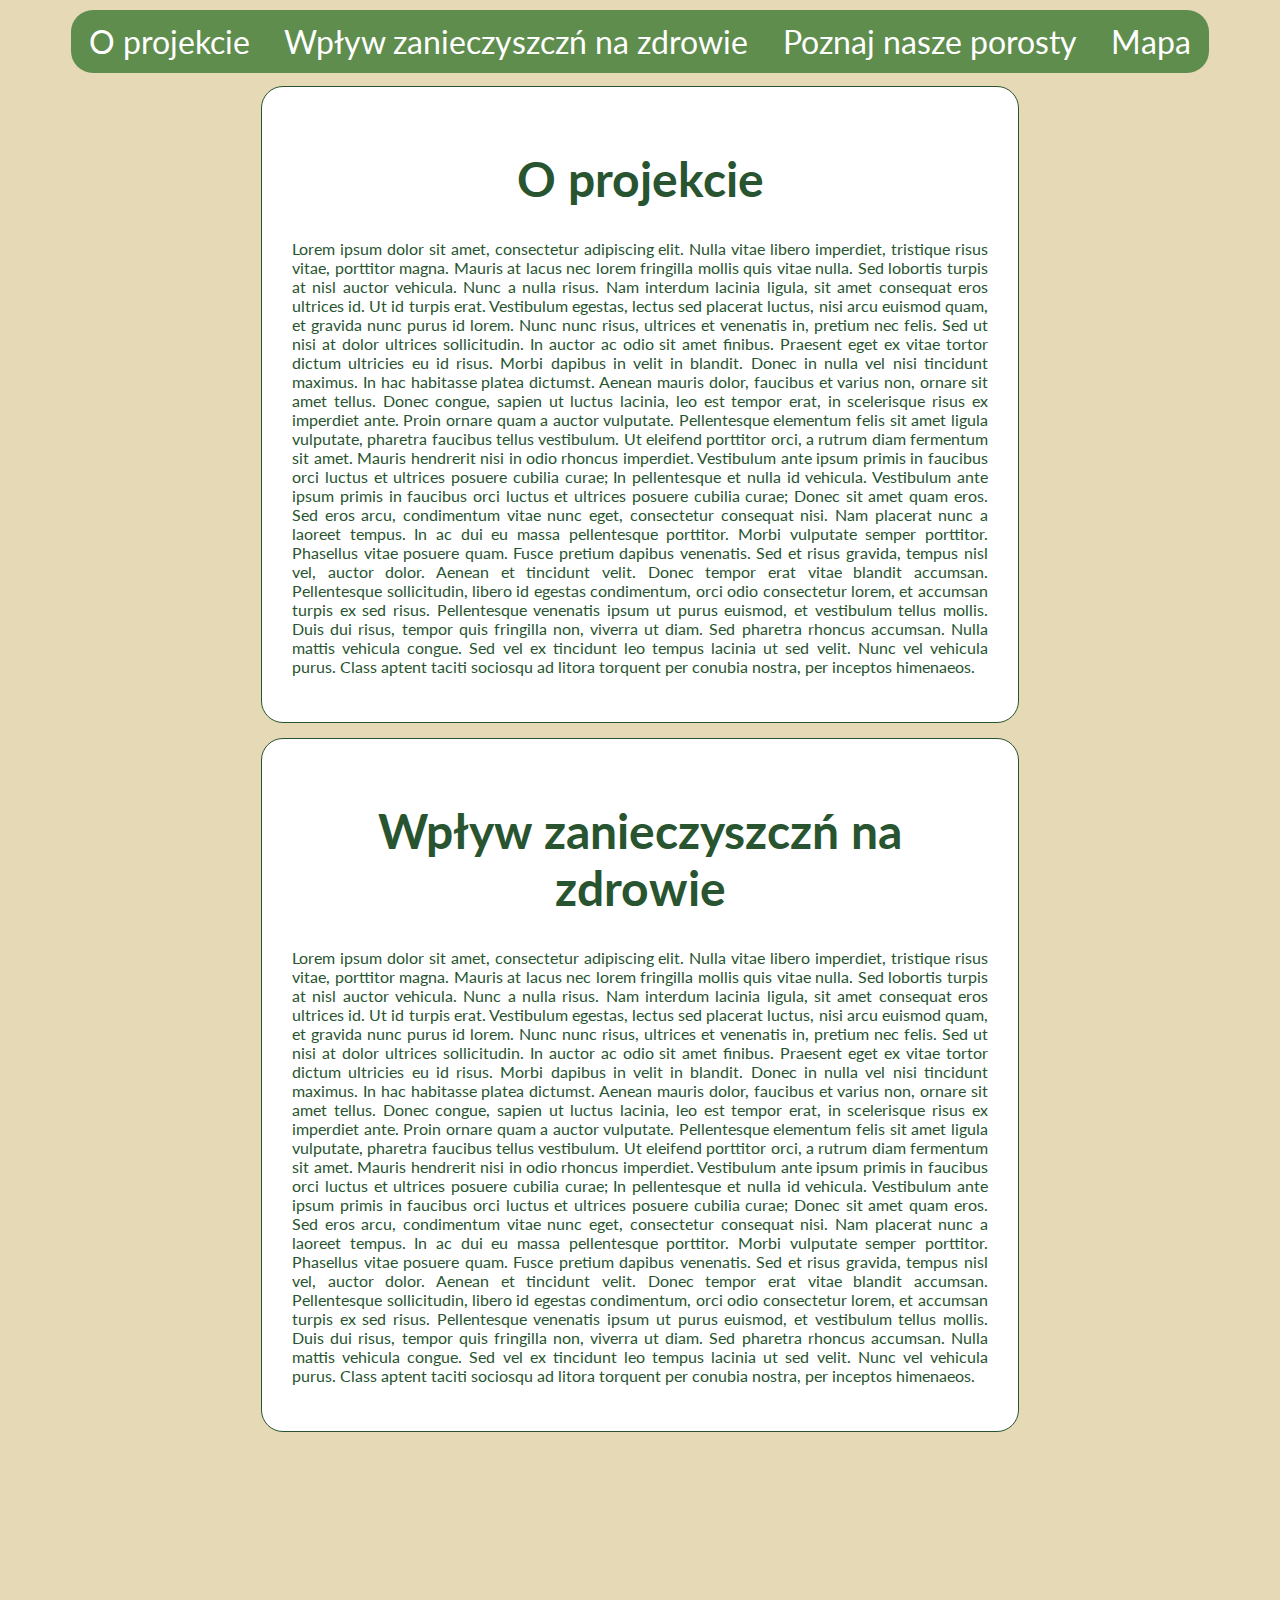
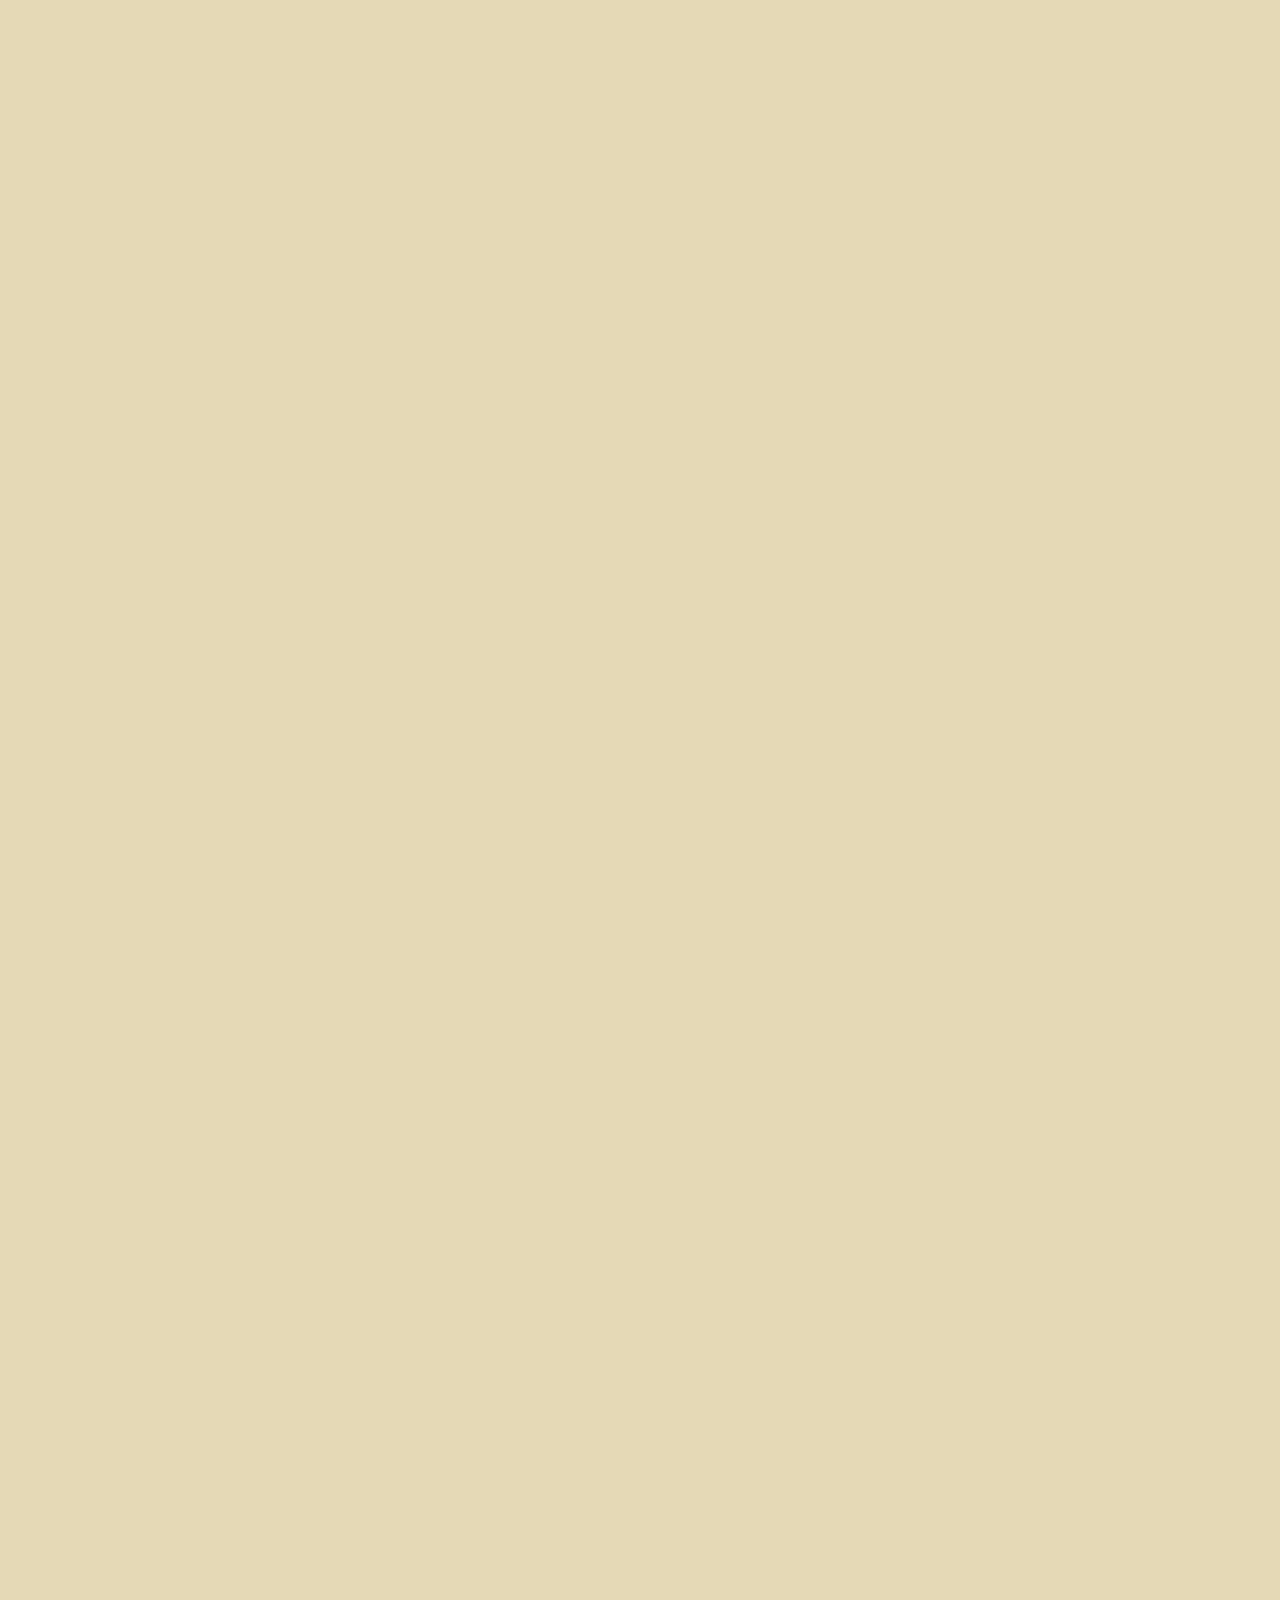
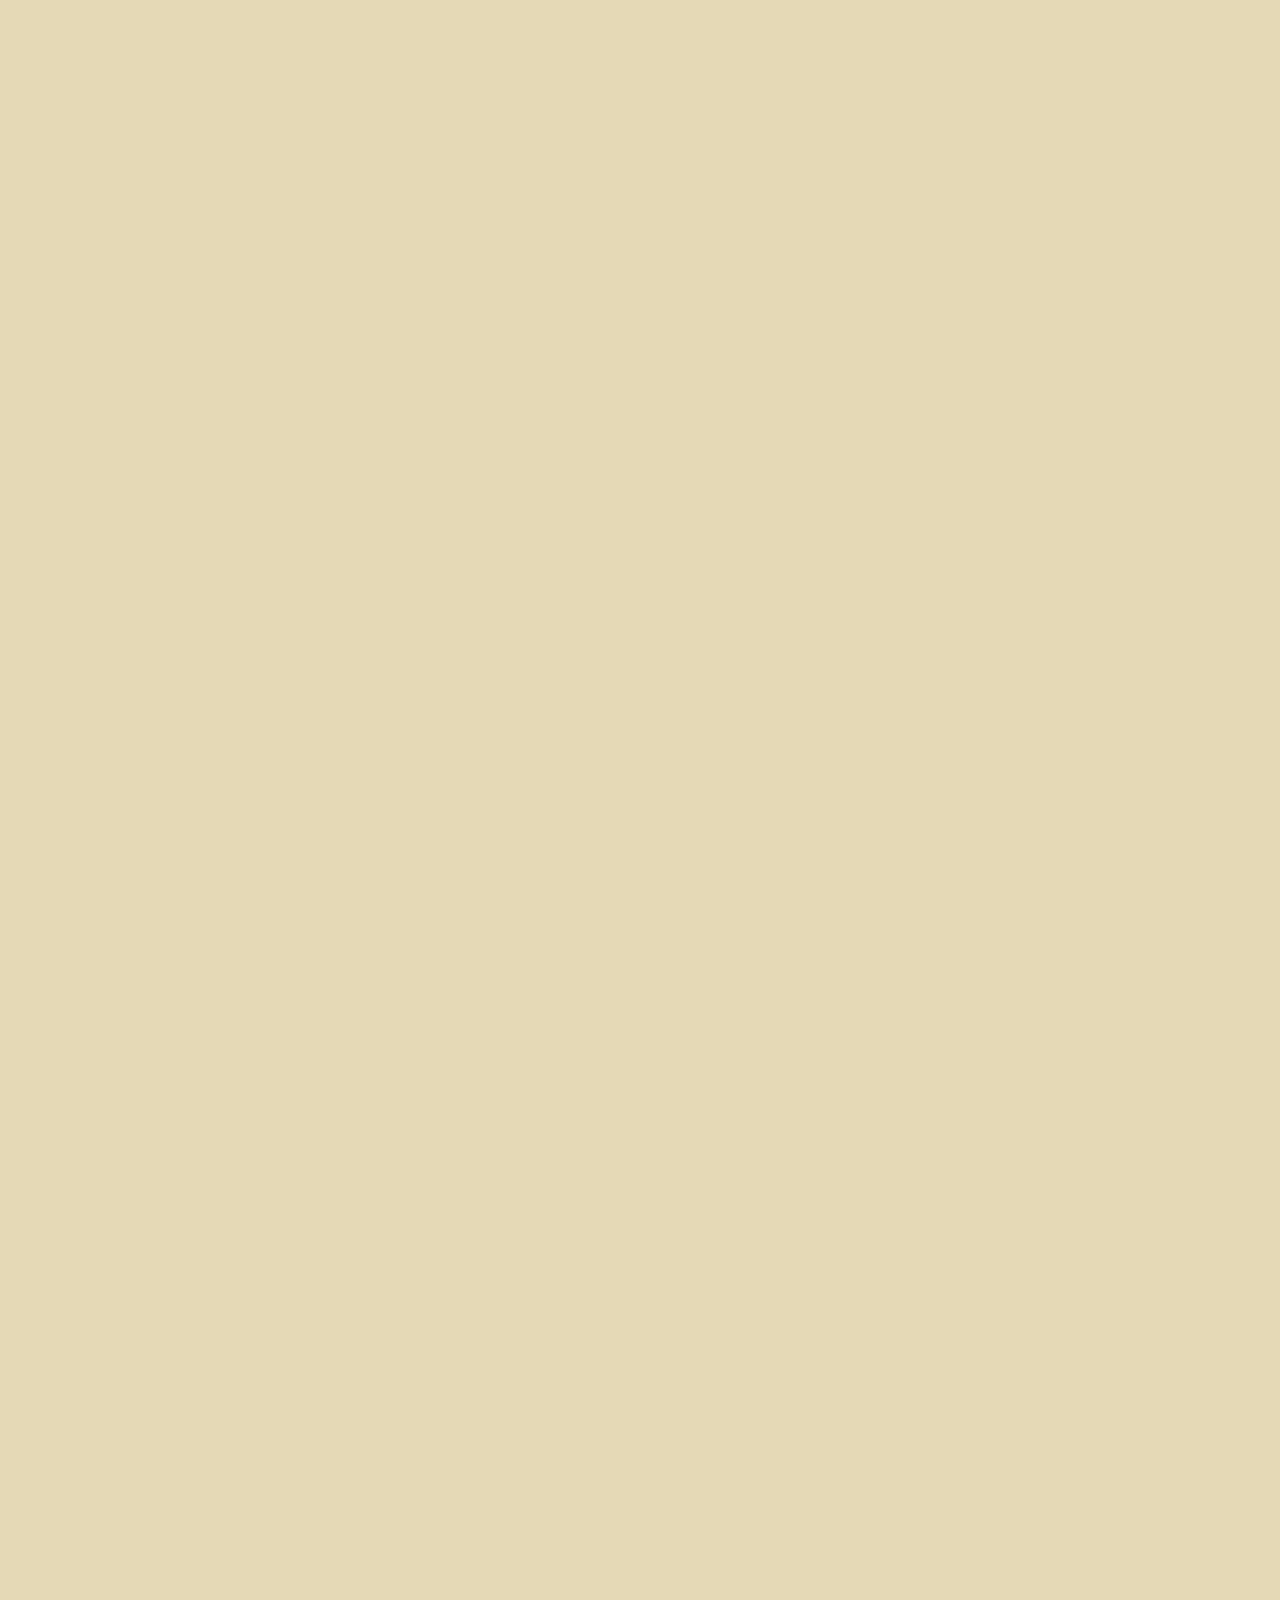
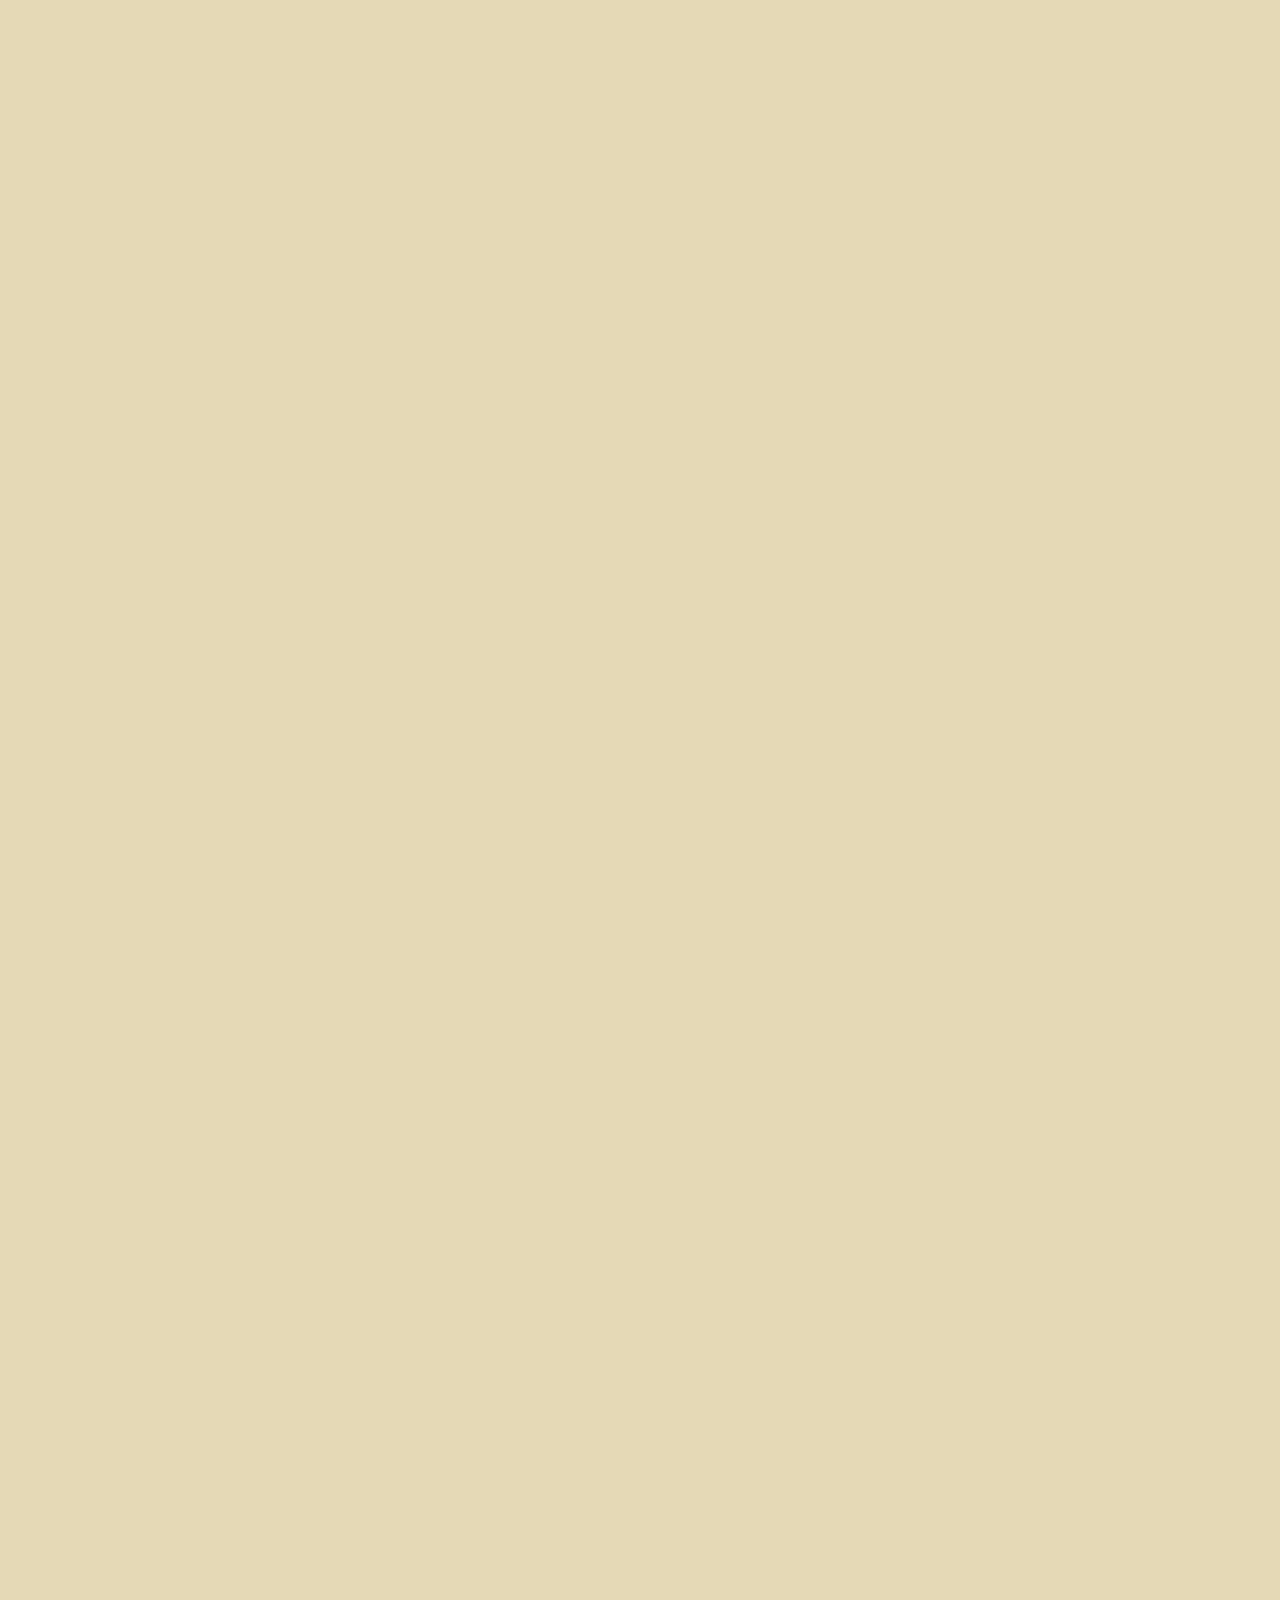
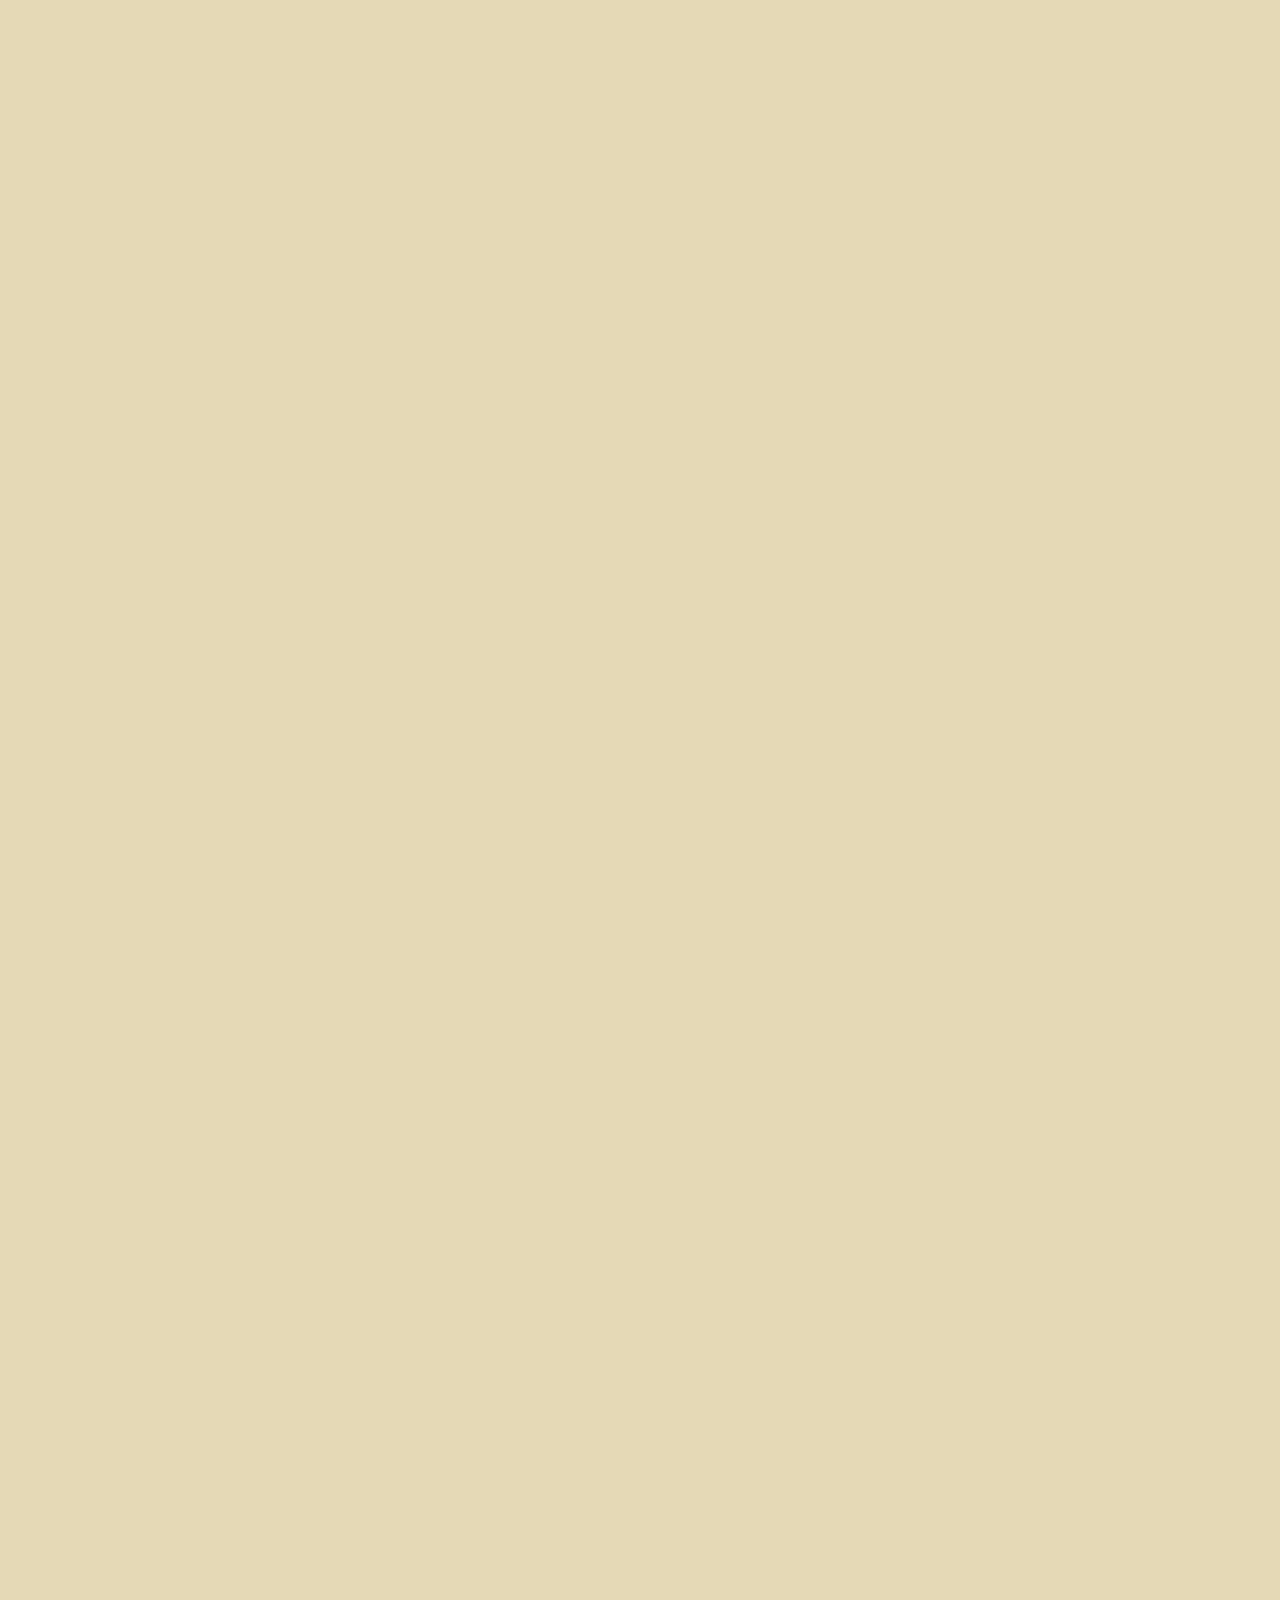
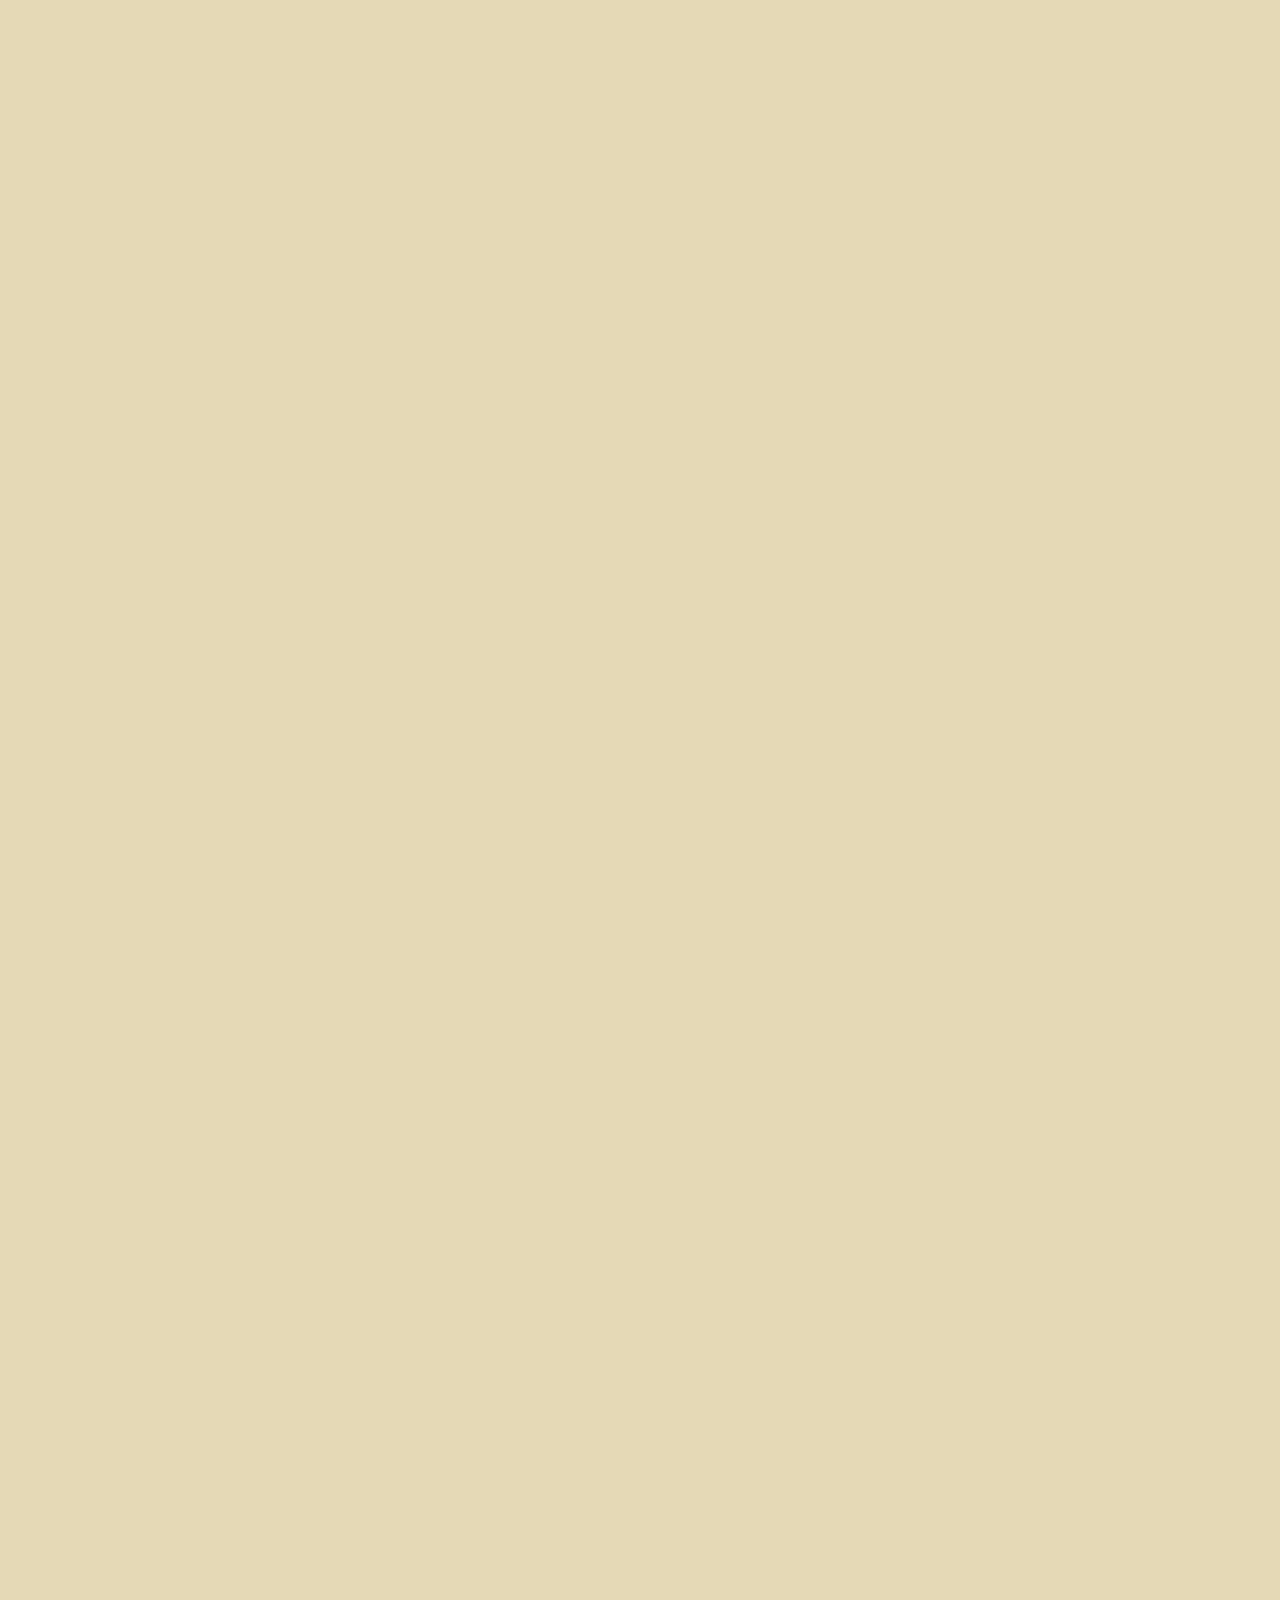
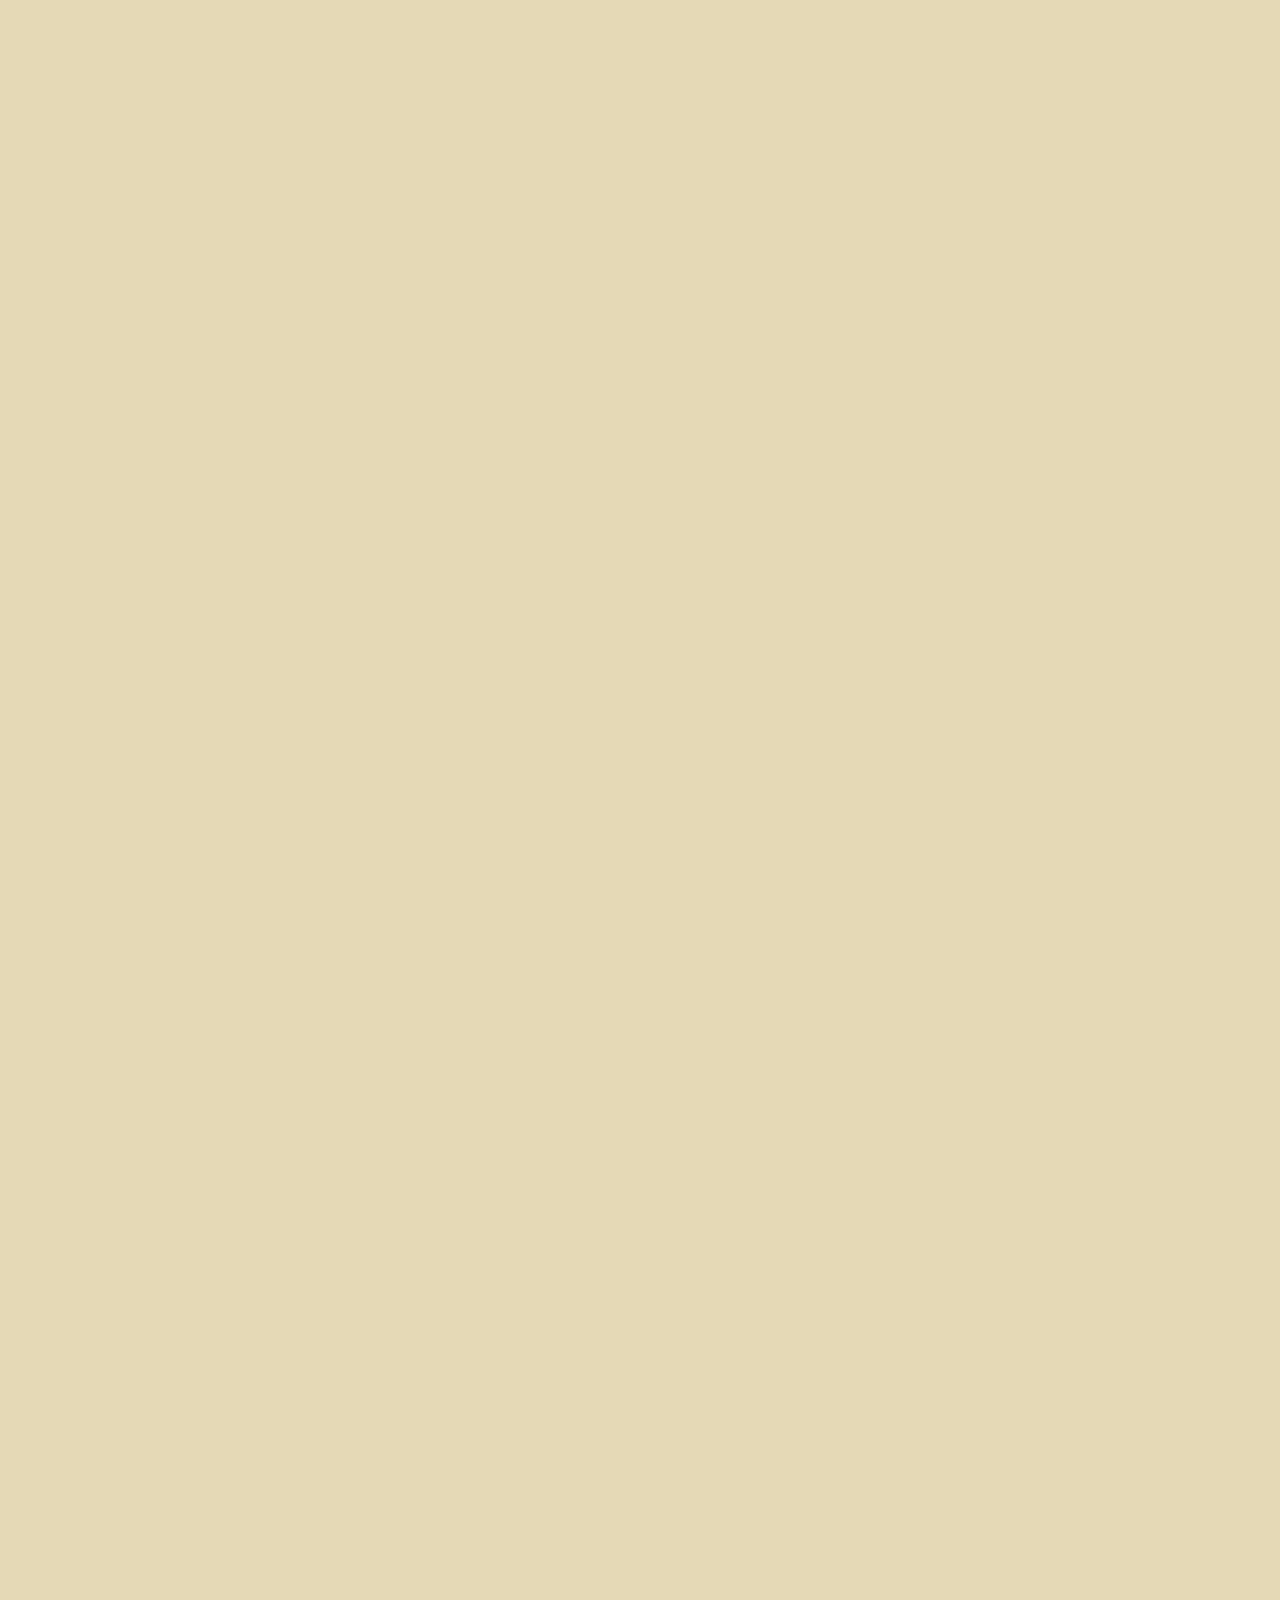
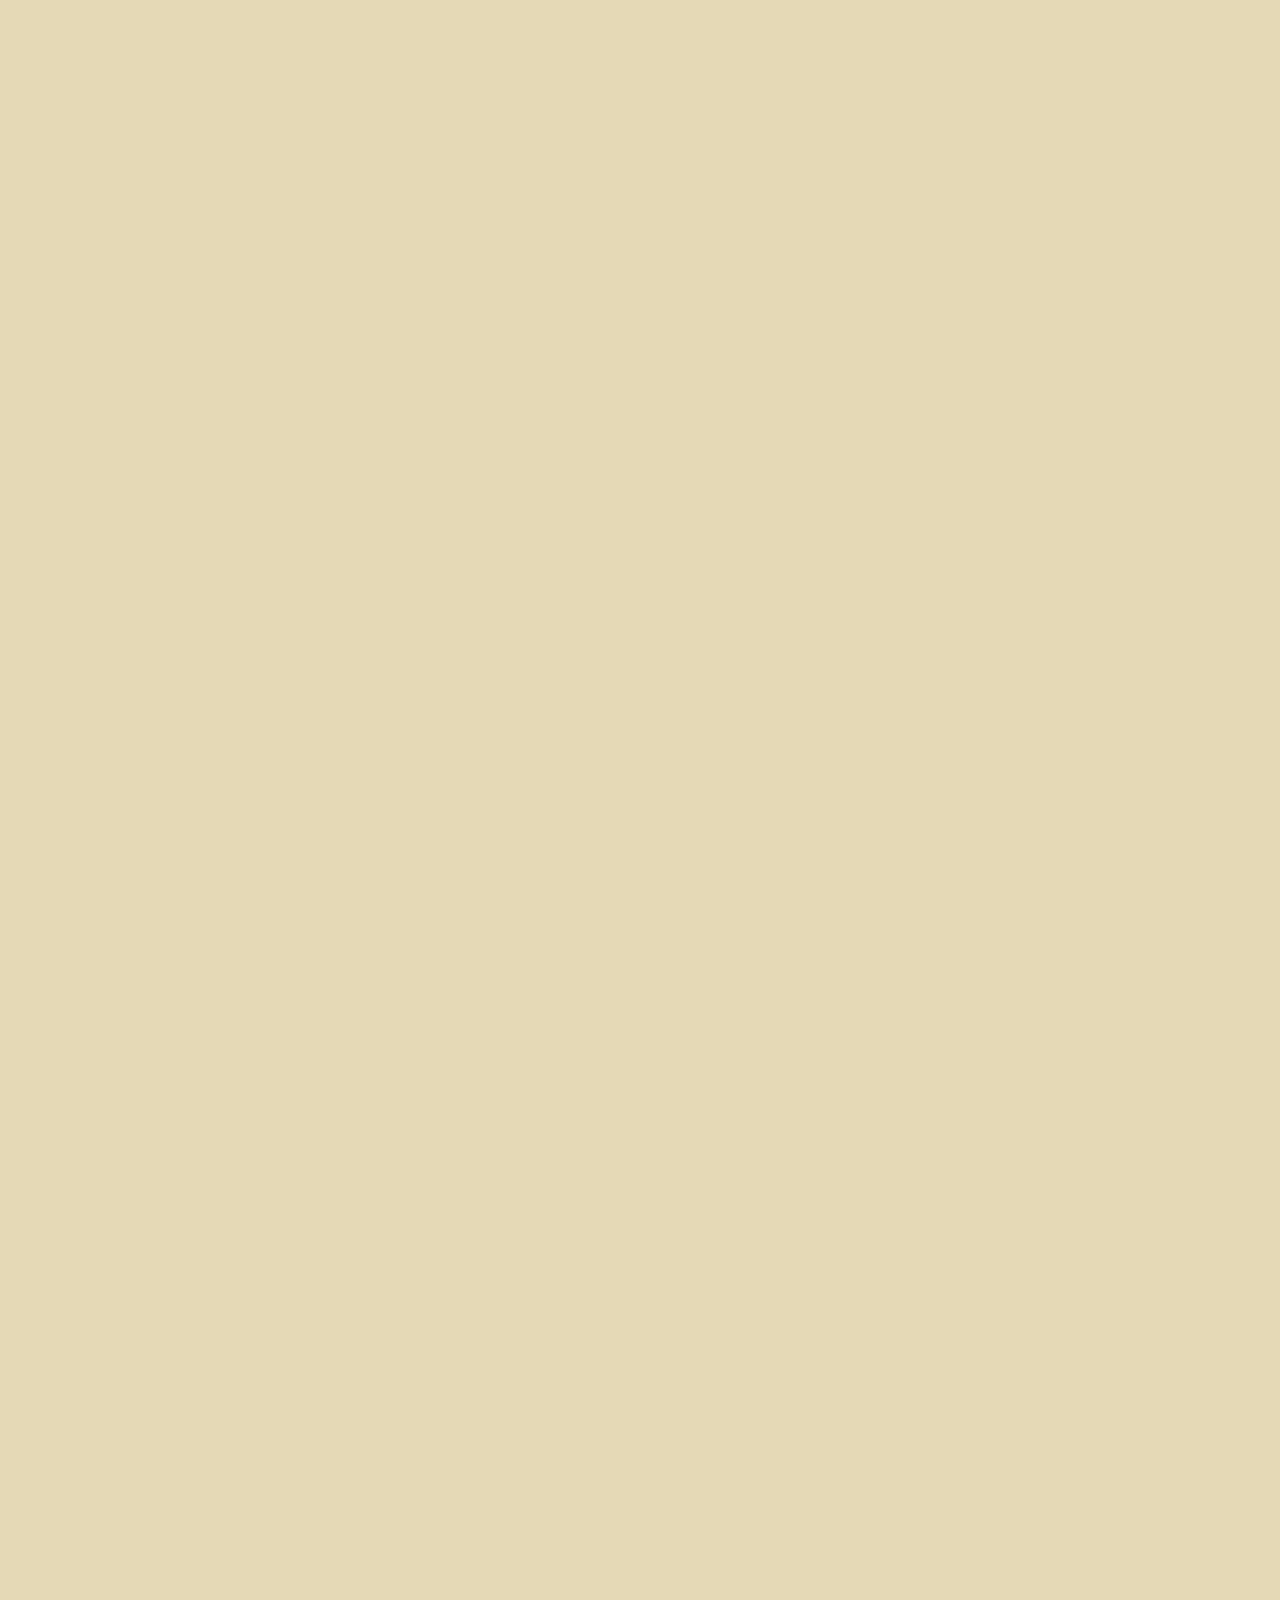
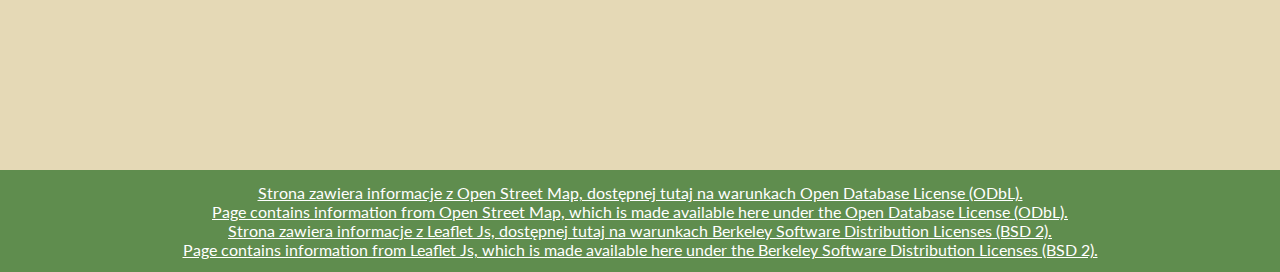
==== commit 61945229: "scroll + nav?" ====
--- a/Main.html
+++ b/Main.html
@@ -9,32 +9,56 @@
 <body id="html">
 
 <header>
-    <a id="projectLink" class="selected" href="#projectTile">O projekcie</a>
+    <a id="projectLink" href="#projectTile">O projekcie</a>
     <a id="usLink" href="#usTile">Wpływ zanieczyszczń na zdrowie</a>
-    <a id="lichensLink" href="#Lichens">Poznaj nasze porosty</a>
+    <a id="lichensLink"href="#Lichens">Poznaj nasze porosty</a>
     <a href="Map.html" target="_blank">Mapa</a>
 </header>
 
 <button onclick="goToTop()" id="topBtn"><div>&UpArrow;</div></button>
 
+<!--
+<div id="nav">
+    <a href="#porost6">porost6</a>
+    <a href="#porost7">porost7</a>
+    <a href="#porost8">porost8</a>
+    <a href="#porost9">porost9</a>
+    <a href="#porost9">porost10</a>
+    <a href="#porost9">porost11</a>
+    <a href="#porost9">porost12</a>
+    <a href="#porost9">porost13</a>
+    <a href="#porost9">porost14</a>
+    <a href="#porost9">porost15</a>
+    <a href="#porost9">porost16</a>
+    <a href="#porost9">porost17</a>
+    <a href="#porost9">porost18</a>
+    <a href="#porost9">porost19</a>
+    <a href="#porost9">porost20</a>
+    <a href="#porost9">porost21</a>
+    <a href="#porost9">porost22</a>
+    <a href="#porost9">porost23</a>
+    <a href="#porost9">porost24</a>
+</div>
+-->
 <article>
-    <div class="tile hidden" id="projectTile">
+    <div class="tile hidden scroll" id="projectTile">
         <h1 id="Project">O projekcie</h1>
         <p>
             Lorem ipsum dolor sit amet, consectetur adipiscing elit. Nulla vitae libero imperdiet, tristique risus vitae, porttitor magna. Mauris at lacus nec lorem fringilla mollis quis vitae nulla. Sed lobortis turpis at nisl auctor vehicula. Nunc a nulla risus. Nam interdum lacinia ligula, sit amet consequat eros ultrices id. Ut id turpis erat. Vestibulum egestas, lectus sed placerat luctus, nisi arcu euismod quam, et gravida nunc purus id lorem. Nunc nunc risus, ultrices et venenatis in, pretium nec felis. Sed ut nisi at dolor ultrices sollicitudin. In auctor ac odio sit amet finibus. Praesent eget ex vitae tortor dictum ultricies eu id risus. Morbi dapibus in velit in blandit. Donec in nulla vel nisi tincidunt maximus. In hac habitasse platea dictumst. Aenean mauris dolor, faucibus et varius non, ornare sit amet tellus. Donec congue, sapien ut luctus lacinia, leo est tempor erat, in scelerisque risus ex imperdiet ante. Proin ornare quam a auctor vulputate. Pellentesque elementum felis sit amet ligula vulputate, pharetra faucibus tellus vestibulum. Ut eleifend porttitor orci, a rutrum diam fermentum sit amet. Mauris hendrerit nisi in odio rhoncus imperdiet. Vestibulum ante ipsum primis in faucibus orci luctus et ultrices posuere cubilia curae; In pellentesque et nulla id vehicula. Vestibulum ante ipsum primis in faucibus orci luctus et ultrices posuere cubilia curae; Donec sit amet quam eros. Sed eros arcu, condimentum vitae nunc eget, consectetur consequat nisi. Nam placerat nunc a laoreet tempus.            In ac dui eu massa pellentesque porttitor. Morbi vulputate semper porttitor. Phasellus vitae posuere quam. Fusce pretium dapibus venenatis. Sed et risus gravida, tempus nisl vel, auctor dolor. Aenean et tincidunt velit. Donec tempor erat vitae blandit accumsan. Pellentesque sollicitudin, libero id egestas condimentum, orci odio consectetur lorem, et accumsan turpis ex sed risus. Pellentesque venenatis ipsum ut purus euismod, et vestibulum tellus mollis. Duis dui risus, tempor quis fringilla non, viverra ut diam. Sed pharetra rhoncus accumsan. Nulla mattis vehicula congue. Sed vel ex tincidunt leo tempus lacinia ut sed velit. Nunc vel vehicula purus. Class aptent taciti sociosqu ad litora torquent per conubia nostra, per inceptos himenaeos.
         </p>
     </div>
 
-    <div class="tile hidden" id="usTile">
+    <div class="tile hidden scroll" id="usTile">
         <h1 id="Us">Wpływ zanieczyszczń na zdrowie</h1>
         <p>
             Lorem ipsum dolor sit amet, consectetur adipiscing elit. Nulla vitae libero imperdiet, tristique risus vitae, porttitor magna. Mauris at lacus nec lorem fringilla mollis quis vitae nulla. Sed lobortis turpis at nisl auctor vehicula. Nunc a nulla risus. Nam interdum lacinia ligula, sit amet consequat eros ultrices id. Ut id turpis erat. Vestibulum egestas, lectus sed placerat luctus, nisi arcu euismod quam, et gravida nunc purus id lorem. Nunc nunc risus, ultrices et venenatis in, pretium nec felis. Sed ut nisi at dolor ultrices sollicitudin. In auctor ac odio sit amet finibus. Praesent eget ex vitae tortor dictum ultricies eu id risus. Morbi dapibus in velit in blandit. Donec in nulla vel nisi tincidunt maximus. In hac habitasse platea dictumst. Aenean mauris dolor, faucibus et varius non, ornare sit amet tellus. Donec congue, sapien ut luctus lacinia, leo est tempor erat, in scelerisque risus ex imperdiet ante. Proin ornare quam a auctor vulputate. Pellentesque elementum felis sit amet ligula vulputate, pharetra faucibus tellus vestibulum. Ut eleifend porttitor orci, a rutrum diam fermentum sit amet. Mauris hendrerit nisi in odio rhoncus imperdiet. Vestibulum ante ipsum primis in faucibus orci luctus et ultrices posuere cubilia curae; In pellentesque et nulla id vehicula. Vestibulum ante ipsum primis in faucibus orci luctus et ultrices posuere cubilia curae; Donec sit amet quam eros. Sed eros arcu, condimentum vitae nunc eget, consectetur consequat nisi. Nam placerat nunc a laoreet tempus.            In ac dui eu massa pellentesque porttitor. Morbi vulputate semper porttitor. Phasellus vitae posuere quam. Fusce pretium dapibus venenatis. Sed et risus gravida, tempus nisl vel, auctor dolor. Aenean et tincidunt velit. Donec tempor erat vitae blandit accumsan. Pellentesque sollicitudin, libero id egestas condimentum, orci odio consectetur lorem, et accumsan turpis ex sed risus. Pellentesque venenatis ipsum ut purus euismod, et vestibulum tellus mollis. Duis dui risus, tempor quis fringilla non, viverra ut diam. Sed pharetra rhoncus accumsan. Nulla mattis vehicula congue. Sed vel ex tincidunt leo tempus lacinia ut sed velit. Nunc vel vehicula purus. Class aptent taciti sociosqu ad litora torquent per conubia nostra, per inceptos himenaeos.
         </p>
     </div>
     
-    <h1 class="hidden" id="Lichens">Poznaj nasze porosty</h1>
-    
-    <div id="porost6" class="photo hidden">
+    <h1 class="hidden scroll" id="Lichens">Poznaj nasze porosty</h1>
+    
+    <div>
+    <div id="porost6" class="photo hidden scroll">
         <div class="photoContent">
             <img src="photos/6.jpg">
             <div>
@@ -47,7 +71,7 @@
         </div>
     </div>
     
-    <div id="porost7" class="photo hidden">
+    <div id="porost7" class="photo hidden scroll">
         <div class="photoContent">
             <img src="photos/7.jpg">
             <h1>Porost 7</h1>
@@ -58,7 +82,7 @@
         </div>
     </div>
     
-    <div id="porost8" class="photo hidden">
+    <div id="porost8" class="photo hidden scroll">
         <div class="photoContent">
             <img src="photos/8.jpg">
             <h1>Porost 8</h1>
@@ -69,7 +93,7 @@
         </div>
     </div>
     
-    <div id="porost9" class="photo hidden">
+    <div id="porost9" class="photo hidden scroll">
         <div class="photoContent">
             <img src="photos/9.jpg">
             <h1>Porost 9</h1>
@@ -80,7 +104,7 @@
         </div>
     </div>
     
-    <div id="porost10" class="photo hidden">
+    <div id="porost10" class="photo hidden scroll">
         <div class="photoContent">
             <img src="photos/10.jpg">
             <h1>Porost 10</h1>
@@ -91,7 +115,7 @@
         </div>
     </div>
     
-    <div id="porost11" class="photo hidden">
+    <div id="porost11" class="photo hidden scroll">
         <div class="photoContent">
             <img src="photos/11.jpg">
             <h1>Porost 11</h1>
@@ -102,7 +126,7 @@
         </div>
     </div>
     
-    <div id="porost12" class="photo hidden">
+    <div id="porost12" class="photo hidden scroll">
         <div class="photoContent">
             <img src="photos/12.jpg">
             <h1>Porost 12</h1>
@@ -113,7 +137,7 @@
         </div>
     </div>
     
-    <div id="porost13" class="photo hidden">
+    <div id="porost13" class="photo hidden scroll">
         <div class="photoContent">
             <img src="photos/13.jpg">
             <h1>Porost 13</h1>
@@ -124,7 +148,7 @@
         </div>
     </div>
     
-    <div id="porost14" class="photo hidden">
+    <div id="porost14" class="photo hidden scroll">
         <div class="photoContent">
             <img src="photos/14.jpg">
             <h1>Porost 14</h1>
@@ -135,7 +159,7 @@
         </div>
     </div>
     
-    <div id="porost15" class="photo hidden">
+    <div id="porost15" class="photo hidden scroll">
         <div class="photoContent">
             <img src="photos/15.jpg">
             <h1>Porost 15</h1>
@@ -146,7 +170,7 @@
         </div>
     </div>
     
-    <div id="porost16" class="photo hidden">
+    <div id="porost16" class="photo hidden scroll">
         <div class="photoContent">
             <img src="photos/16.jpg">
             <h1>Porost 16</h1>
@@ -157,7 +181,7 @@
         </div>
     </div>
     
-    <div id="porost17" class="photo hidden">
+    <div id="porost17" class="photo hidden scroll">
         <div class="photoContent">
            <img src="photos/17.jpg">
             <h1>Porost 17</h1>
@@ -168,7 +192,7 @@
         </div>
     </div>
     
-    <div id="porost18" class="photo hidden">
+    <div id="porost18" class="photo hidden scroll">
         <div class="photoContent">
             <img src="photos/18.jpg">
             <h1>Porost 18</h1>
@@ -179,7 +203,7 @@
         </div>
     </div>
     
-    <div id="porost19" class="photo hidden">
+    <div id="porost19" class="photo hidden scroll">
         <div class="photoContent">
            <img src="photos/19.jpg">
             <h1>Porost 19</h1>
@@ -190,7 +214,7 @@
         </div>
     </div>
     
-    <div id="porost20" class="photo hidden">
+    <div id="porost20" class="photo hidden scroll">
         <div class="photoContent">
             <img src="photos/20.jpg">
             <h1>Porost 20</h1>
@@ -201,7 +225,7 @@
         </div>
     </div>
     
-    <div id="porost21" class="photo hidden">
+    <div id="porost21" class="photo hidden scroll">
         <div class="photoContent">
             <img src="photos/21.jpg">
             <h1>Porost 21</h1>
@@ -212,7 +236,7 @@
        </div>
     </div>
     
-    <div id="porost22" class="photo hidden">
+    <div id="porost22" class="photo hidden scroll">
         <div class="photoContent">
             <img src="photos/22.jpg">
             <h1>Porost 22</h1>
@@ -223,7 +247,7 @@
         </div>
     </div>
     
-    <div id="porost23" class="photo hidden">
+    <div id="porost23" class="photo hidden scroll">
         <div class="photoContent">
             <img src="photos/23.jpg">
             <h1>Porost 23</h1>
@@ -234,7 +258,7 @@
         </div>
     </div>
     
-    <div id="porost24" class="photo hidden">
+    <div id="porost24" class="photo hidden scroll">
         <div class="photoContent">
             <img src="photos/24.jpg">
             <h1>Porost 24</h1>
@@ -244,7 +268,7 @@
             </p>
         </div>
     </div>
-    
+    </div>
 </article>
 
 
--- a/css/Main.css
+++ b/css/Main.css
@@ -40,6 +40,11 @@
 {
 	transform: translateY(0);
 	transition-duration: 0.5s;
+}
+
+.scroll
+{
+	scroll-margin-top: 80px;
 }
 
 #topBtn
@@ -71,6 +76,22 @@
 	transform: translateY(0);
 	transition-duration: 0.5s;
 }
+/*
+#nav
+{
+	position: fixed;
+	top: 100px;
+	right: 20px;
+	background-color: #5F8D4E;
+	border-radius: 22px;
+}
+
+#nav a
+{
+	display: block;
+	color: white;
+	margin: 1em;
+}*/
 
 footer
 {
@@ -108,7 +129,7 @@
 h1
 {
 	color: #285430;
-	font-size: 2em
+	font-size: 3em
 }
 
 p
